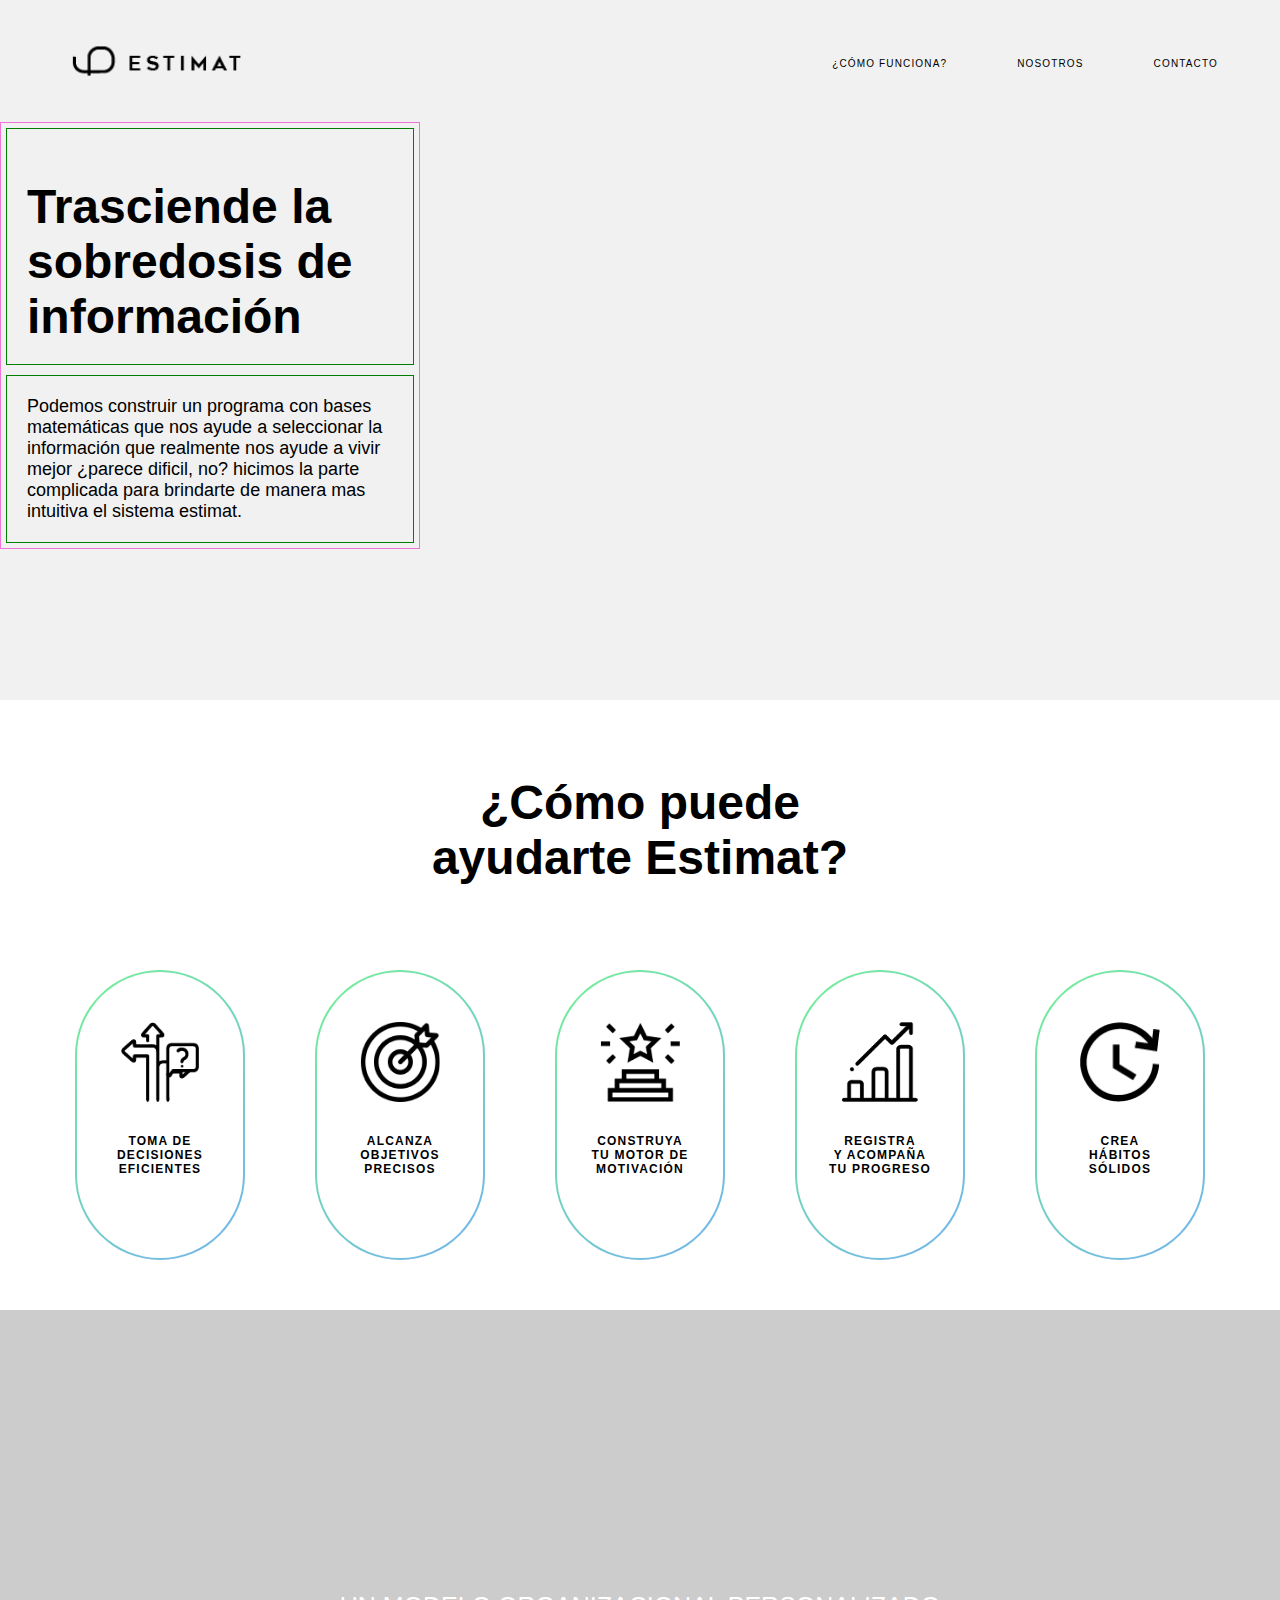
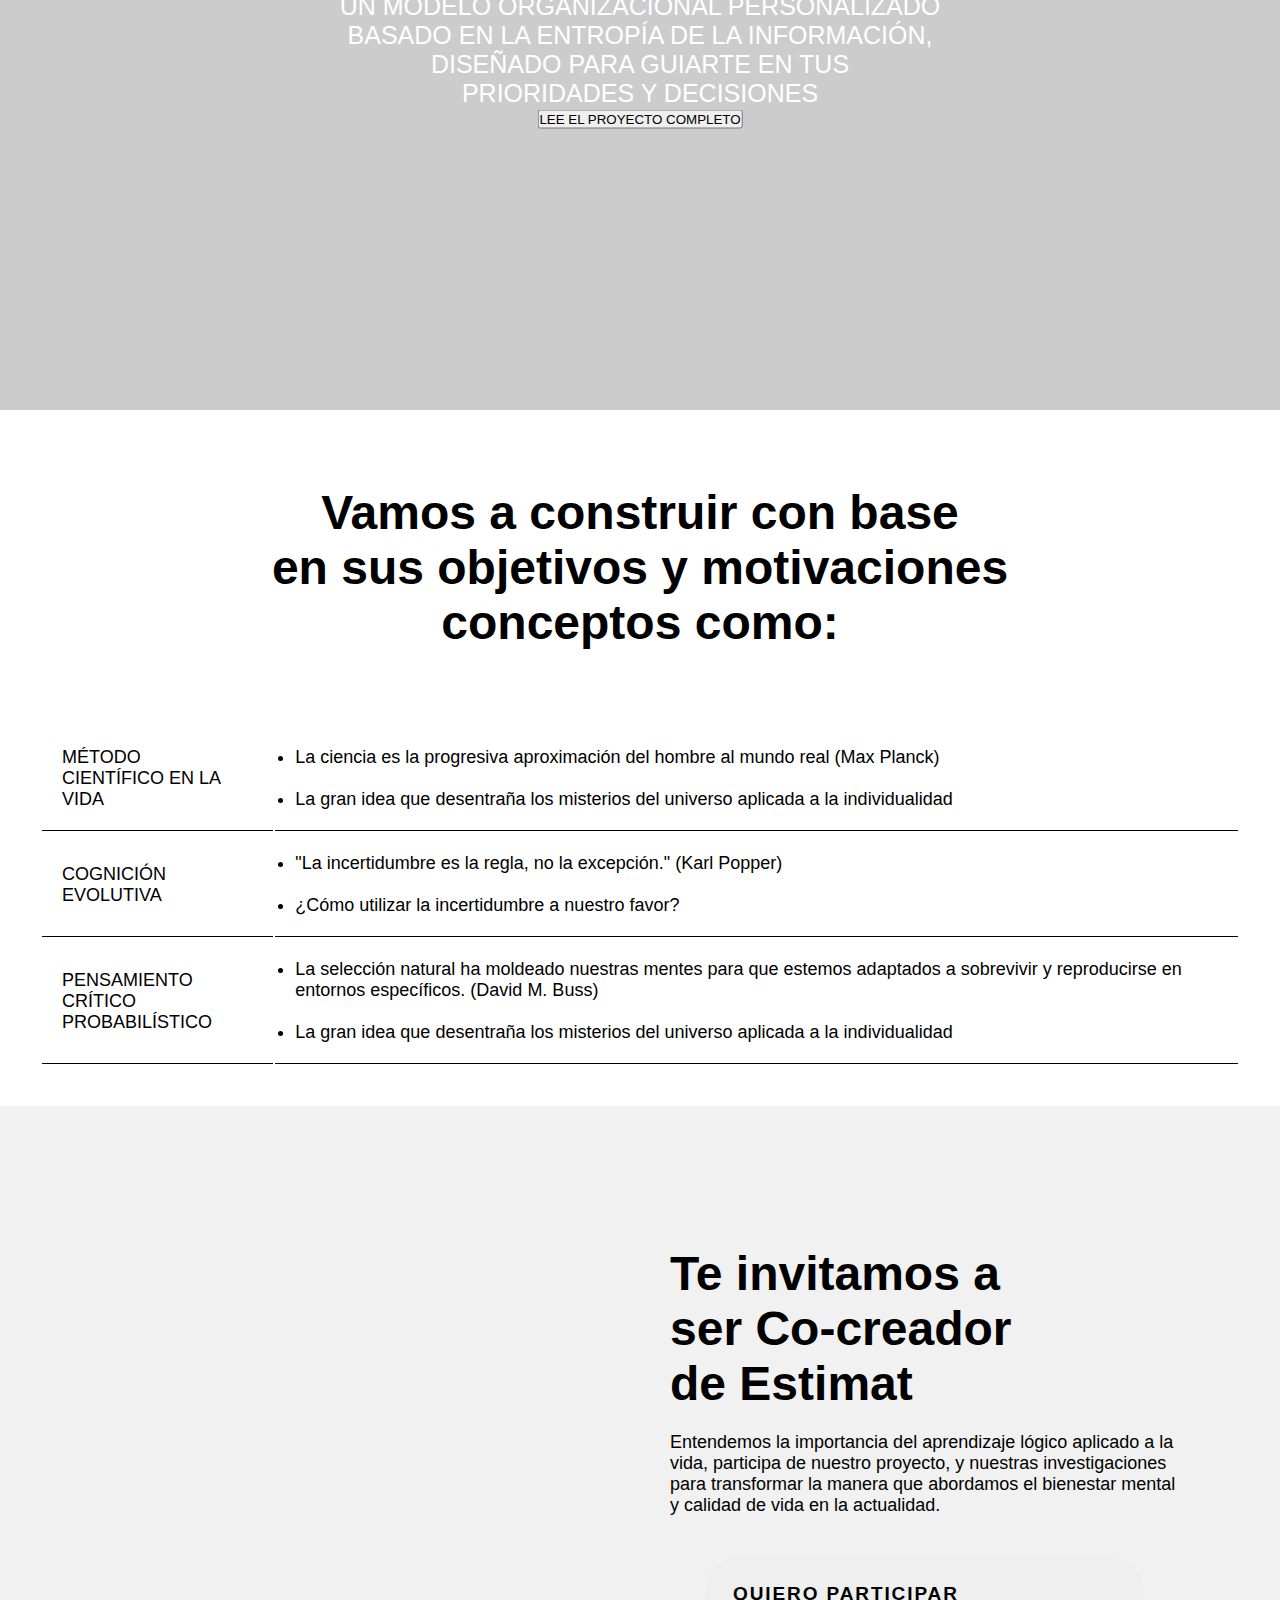
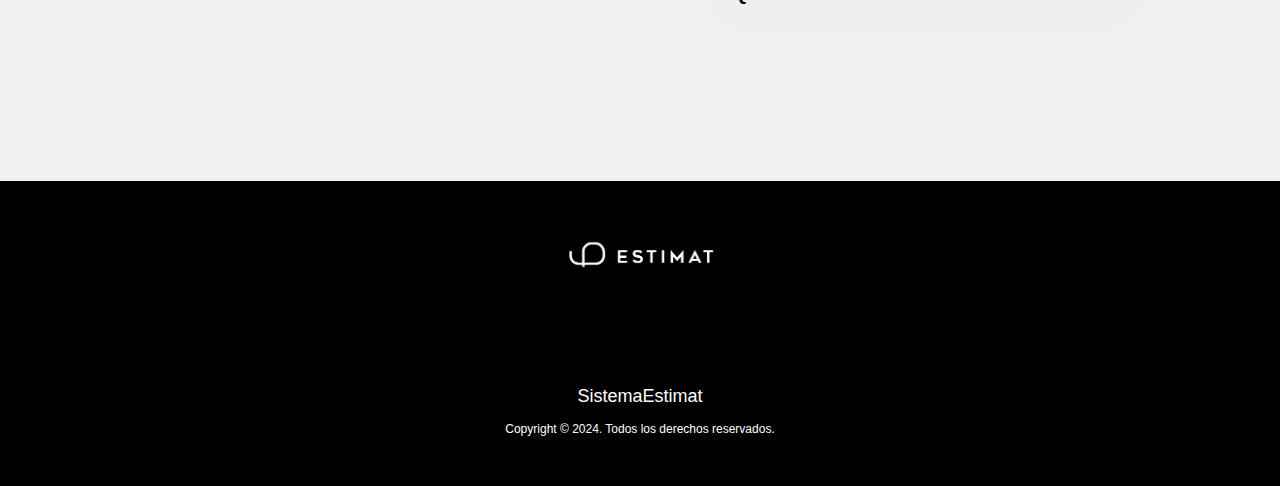
==== index.html @ b81c74a7 "ico4" ====
<!DOCTYPE html>
<html lang="en">
<head>
  <!--metadatos/información sobre tu página-->
    <meta charset="UTF-8">
    <meta name="viewport" content="width=device-width, initial-scale=1.0">
    <title>Proyecto final</title>
    <link rel="stylesheet" href="./css/style.css">
    <link rel="preconnect" href="https://fonts.googleapis.com">
    <link rel="preconnect" href="https://fonts.gstatic.com" crossorigin>
    <link rel="icon" href="img/estimatico.ico" type="image/x-icon">

    
    
</head>
<body>
    <header class="header-container">
      <nav class="navigation"><!--NAV-BAR-->
        <a href="index.html" id="logo">
          <img src="img/logo-ESTIMAT-03.png" alt="logo-estimat">
        </a>
        <!--BOTON HAMBURGUESA el valor checkbox permite activar y desactivar una opcion -->
        <input type="checkbox" id="menu-check"><!--input crea un campo de entrada/CHEQUEAR/-->
        <label class="nav-button" for="menu-check"><!--label crea una etiqueta para identificar un elemento de formulario, el BOTON HAMBURGUESA-->
          <span></span>
          <span></span>
          <span></span>
        </label>
        <!-- MENU -->
        <ul class="nav-links">
          <li><a href="#como-funciona">¿Cómo funciona?</a></li>
          <li><a href="#">Nosotros</a></li>
          <li><a href="contact.html">Contacto</a></li>
        </ul>
      
      </nav>
      
        <div class="container-flex">
          <div class="box1"><!-- COLUMNA -->
            <h1>Trasciende
              la sobredosis de información
            </h1><!-- TITULO H1 -->
            
          </div>
          <div class="box2">
            <p>Podemos construir un programa con bases
              matemáticas que nos ayude a seleccionar la
              información que realmente nos ayude a vivir mejor
              ¿parece dificil, no? hicimos la parte complicada
              para brindarte de manera mas intuitiva el sistema
              estimat.
            </p>
          </div>
        </div>
        
    
    </header>
    <main>
       <!-- CAJA PADRE -->
      <section>
        <div class="container-row">
          <div class="column">
            <h2>¿Cómo puede<br> ayudarte Estimat?</h2><!-- TITULO H1 -->
          </div>
        </div>
        <!--fila-->
        <div class="container-row">
  
          <!-- PRIMER CARD -->
          <div class="card">
            <img class="img-card" src="./img/Recurso-22.png" alt="recurso-1">
            <div>
              <h5>TOMA DE<br> DECISIONES<br>EFICIENTES</h5>
        
            </div>
          </div>
          <!-- SEGUNDA CARD -->
          <div class="card">
            <img class="img-card" src="./img/Recurso-20.png" alt="recurso-2">
            <div>
              <h5>ALCANZA<br>OBJETIVOS<br> PRECISOS</h5>
            </div>
          </div>
          <!-- TERCERA CARD -->
          <div class="card">
            <img class="img-card" src="./img/Recurso-19.png" alt="recurso-3">
            <div>
              <h5>CONSTRUYA<br>TU MOTOR DE<br> MOTIVACIÓN</h5>
        
            </div>
          </div>
          <!-- cuarta CARD -->
          <div class="card">
            <img class="img-card" src="./img/Recurso-18.png" alt="recurso-4">
            <div>
              <h5>REGISTRA<br> Y ACOMPAÑA<br>TU PROGRESO</h5>
            </div>
          </div>
          <!-- quinta CARD -->
          <div class="card">
            <img class="img-card" src="./img/Recurso-17.png" alt="recurso-5">
            <div>
              <h5>CREA<br>HÁBITOS<br>SÓLIDOS</h5>
              <p>
              </p>
            </div>
          </div>
        </div>
      </section>
      <!-- CAJA PADRE -->
      <section class="container-image" >
        <div class="container-text">
          <p style="font-size: 25px;">UN MODELO ORGANIZACIONAL PERSONALIZADO<BR>
             BASADO EN LA ENTROPÍA DE LA INFORMACIÓN,<br> DISEÑADO PARA GUIARTE EN TUS <br>
            PRIORIDADES Y DECISIONES</p>
          <button>LEE EL PROYECTO COMPLETO</button>
        </div>
      </section>
      <!-- CAJA PADRE -->
      <section id="como-funciona">
        <div class="container-row">
          <div class="column">
            <h2>Vamos a construir con base<br>
              en sus objetivos y motivaciones<br>
              conceptos como:
            </h2><!-- TITULO H1 -->
          </div>
        </div>
        <div class="container-row">
          <table><!--TABLA-->
            <tr><!-- <tr> DEFINE UNA FILA DE CELDAS-->
              <td>MÉTODO <br>CIENTÍFICO EN LA VIDA<!-- <td> DEFINE UNA CELDA-->
              </td>
              <td>
                <ul>
                  <li>
                    La ciencia es la progresiva aproximación del hombre al mundo real (Max Planck)
                  </li>
                  <br>
                  <li>
                    La gran idea que desentraña los misterios del universo aplicada a la individualidad
                  </li>
                </ul>
              </td>
            </tr>
            <tr>
              <td>COGNICIÓN<br>
                EVOLUTIVA
              </td>
        
              <td>
                <ul>
                  <li>
                    "La incertidumbre es la regla, no la excepción." (Karl Popper)
                  </li>
                  <br>
                  <li>
                    ¿Cómo utilizar la incertidumbre a nuestro favor?
                  </li>
                </ul>
              </td>
            </tr>
            <tr>
              <td>PENSAMIENTO <br>
                CRÍTICO <br>
                PROBABILÍSTICO
              </td>
              <td>
                <ul>
                  <li>
                    La selección natural ha moldeado nuestras mentes para que estemos adaptados a
                    sobrevivir y reproducirse en entornos específicos. (David M. Buss)
                  </li>
                  <br>
                  <li>
                    La gran idea que desentraña los misterios del universo aplicada a la individualidad
                  </li>
                </ul>
              </td>
            </tr>
          </table>
        </div>
      </section>
      <!--CAJA PADRE-->
      <section class="grid-container"><!-- TIENE DOS COLUMNAS -->
        <!--COLUMNA UNO-->
        <div >
          <img class="img-grid"  src="./img/equipo-de-trabajo_-estimat.png" alt="">
        </div>
        <!--COLUMNA DOS-->
        <div class="text-grid">
          <h1>Te invitamos a<br>
            ser Co-creador<br>
            de Estimat</h1>
          <br>
          <p>Entendemos la importancia del aprendizaje lógico
            aplicado a la vida, participa de nuestro proyecto,
            y nuestras investigaciones para transformar la
            manera que abordamos el bienestar mental y
            calidad de vida en la actualidad.
          </p>
          <button id="button"><span id="span">QUIERO PARTICIPAR</span></button>
        </div>
      </section>
    </main>
    
    <footer>
        <div>
          <ul>
            <li>
              <ul>
                <li>
                  <!--<svg></svg>-->
                  <img class="logo-footer" src="./img/logo-ESTIMAT-04.png" alt="logo-footer">
                </li>
              </ul>
            </li>
          </ul>
        </div>
        <br><br>
        <div class="social-list">
          <ul>
            <li>
              <a href=""><img src="" alt=""></a><!--enlace e src de icono de instagram-->
            </li>
            <li>
              <a href=""><img src="" alt=""></a><!--youtube-->
            </li>
            <li>
              <a href=""><img src="" alt=""></a><!--faceboook-->
            </li>
            <li>
              <a href="">SistemaEstimat</a>
            </li>
          </ul>
          
        </div>
        <!--<div class="footer-separator"></div>-->
        <p> Copyright &copy; 2024. Todos los derechos reservados.</p>
    </footer>
    <script src="./js/script.js"></script>
</body>
</html>
---- css/style.css ----
*{
    margin: 0;
    padding: 0;/*para generar espacio alrededor de los elementos*/
    box-sizing: border-box;/*permite incluir/ajustar el padding y el margin sin pasar la dimensión*/
}
body{
    height: 100%;/*altura**/
    background-color: #fff;
    color:black;
    font-size: 18px;
    font-family: 'Open Sans', sans-serif; /* Open Sans para el cuerpo */;
}
/*main*/

/******TIPOGRAFIA**********/

h1, h2{
    font-size: 50px; /* Tamaño de fuente para h1 en pantalla grande */
    font-weight: bold; /* Texto en negrita */
    margin-top: 30px;
}
/***TEXTO RECURSOS***/
h5{
    letter-spacing: 0.10em;
    font-weight: 700;
    font-size: 12px;
}
/***TEXTO BUTTON***/
#span {
    font-size: 19px;
    font-weight: 800;
    letter-spacing: 0.10em;/*espacio entre letras*/
    justify-content: center;
}
/*****IMAGEN DE FONDO******/
.container-image {
    background-image: url("/img/tyler-nix.jpg");
    background-color: #cccccc;
    height: 700px;
    background-position: center;
    background-repeat: no-repeat;
    background-size: cover;
    position: relative;
}
  
.container-text {
    text-align: center;
    position: absolute;
    top: 50%;
    left: 50%;
    transform: translate(-50%, -50%);
    color: white;
}

/****TABLA******/
table {
    margin:auto;
}

th {
    height: 70px;
    vertical-align: top;
    text-align: left;
    border-bottom: 1px solid black;
}
td {
 padding:20px;
 border-bottom: 1px solid black;
}

/****CONTAINER HEADER******/
.header-container{
    background-image: url("/img/chica---lateral---inicio.png");/*<---IMAGEN ****/
    background-color: #f1f1f1 ;
    background-position: right;
    background-repeat: no-repeat;
    background-size: 590px 700px;
    position: relative;
    height: 700px;
    
}
.container-nav{
    display: flex;
    padding: 10px;
    width: 100%;
}
/*****NAVEGADOR******/
.navigation{
    z-index: 10;
    width: 100%;
    top: 0;
    left: 0 ;
    padding: 2em;
    justify-content: space-between;
    display: flex;
    position: relative;
    align-items: center;
   
}
.nav-links{
    float:right; /*para posicionar un elemento al lado de otro elemento*/
    z-index: 2;
    display: flex;/**/
}
/**** oculta checkbox *****/
.nav-button, #menu-check {
    display: none;
}
.nav-links a{
    position: relative;
    text-align: center;
    padding: 14px 16px;
    text-decoration: none;
    margin: 0 10px;
    color: black;
    font-size: 10px;
    font-weight: 500;
    border-radius: 18px;
    text-transform: uppercase;
    letter-spacing: .115em;
}
.nav-links{
    list-style: none;
    display: flex;
    gap:1em;
}

/*flex-box
/**** CAJA PADRE ***/
.container-flex{
    border:1px solid #f075db;
    display:flex;
    width: 420px;/*ancho*/
    flex-direction: column;/**/
    justify-content: center;
    text-align: center;
    
}
.container-flex > div { /* > se aplica a TODOS los elementos DIV QUE ESTAN contenidos DENTRO de CONTAINER-FLEX*/
    height: 140px; /*altura*/
    margin: 5px; 
   }
.box1{
    border: 1px solid green;
    text-align: left;
    flex: 1;/**/
    padding: 20px;
}
.box2{
    border: 1px solid green;
    text-align: left;
    flex: 1;/**/
    padding: 20px;
}
/****************/
/*Flex-box*/
.column{
    flex-direction: column;
    text-align: center;
    margin: 5px;
}
.container-row{
    display: flex;
    flex-wrap: wrap;/*Los elementos flexibles se ajustan en varias líneas según sea necesario.*/
    margin: 10px;
    padding: 30px;
    justify-content: center;/*****controla la alineación de todos los elementos en el eje principal*****/
    align-items: center;/****controla la alineación de todos los elementos en el eje transversal****/
    overflow: hidden;
}
/****TARJETAS****/
.card{
    width: 170px;
    height: 290px;
    padding: 10px;
    margin: 10px auto;
    display: flex;
    flex-direction: column;/*Los elementos flexibles se colocan en una columna en el mismo sentido que
    el eje principal.*/
    align-items: center;
    text-align: center;
    border-radius: 700px;
    justify-content: center;
    background: linear-gradient(rgb(255, 255, 255), rgb(255, 255, 255)) padding-box padding-box, 
    linear-gradient(-225deg, rgb(117, 240, 148), rgb(117, 178, 240)) border-box border-box;
    border: 2px solid transparent;

}
.img-card{
    transform: translate(0%, -40%);
    height: 80px;
    width: auto;
}

/*****CONTENEDOR PADRE DE TABLA****/
/*.container-tabla {
    border: 2px solid greenyellow;
    width: auto;/*100%*//*
    margin: auto;
    padding: 10px;
    height: 700px;
    justify-content: center;

}*/
/**************/
/*Grid*//*PASAR A FLEX-BOX*/
/*****CONTENEDOR PADRE*******/        
.grid-container {
    display: grid;/*crea un contenedor de cuadricula*/
    grid-template-columns: auto auto; /*define DOS COLUMNAS, y el tamaño de columnas*/
    gap: 10px;
    background-color: #f1f1f1;
    padding: 10px;
    overflow: hidden;
}
/***IMAGEN DE GRID****/
.img-grid{
    border-radius: 30px;
    width: 570px;
   /*float: left;*/
    margin-left: 30px;
    display: grid;

}
.text-grid{
    margin: 0px  90px 0px 50px; /*tercer valor abajo*/
    display:grid;
   
}

.grid-container > div {/* > se aplica a TODOS los elementos DIV QUE ESTAN contenidos DENTRO de GRID-CONTAINER*/
    justify-content: center;
    padding: 100px 0px;
   /*border: 1px solid ;/*BORDE DE GRID*/
    
}
/********************************/

.nav-links a:hover {
    background-color: black;
    color: white;
}

/*.icons{
 height: 18px;
 width: auto ;
 padding-right: 5px;
 
}*/
@keyframes animaboton {
    0%   {top: 0px; background: violet; width: 100px;}
    100% {top: 200px; background: lightblue; width: 300px;}
}
#button{
    border-radius: 40px;
    padding: 0 25px;
    margin: 40px 35px;
    align-items: center;
    display:inline-flex;
    height: 75px;
    border: 3px solid transparent;
    animation: animaboton 5s infinite;
}
/*****TAMAÑO LOGO******/
#logo img{
    height: 50px;
    width: auto;
    display: block;
    margin-left: 15px;


}
/*contacto*/
.container{
    max-width: 1200px;
    margin: 0 auto;
    position: relative;
    z-index: 5;
    padding: 0 10px;
}
#contacts{
    z-index: 2;
}
#contacts .content{
    padding: 90px 0;
    z-index: 2;
}

#contact_form{ /**FIELSET**/
    max-width: 500px;
    font-size: 11px;
    color: #666666;
    margin: 0 auto;
}
#contact_form label{
    display: block;
    text-align: center;/*se aplica a elementos de bloque y celdas de tabla*/
    margin-top: 50px;
    margin-bottom: 20px;
    font-size: 1em;
    text-transform: uppercase;
    color: #666;
}
/****margin top*****/
.m-top{
    float: left;
    margin-top: 15px;
    text-align: center;
    width: 100%;

}

#contact_form input{
    border:1px solid #666;
    outline: none;
    padding: 0 20px;
    float: left;
    width: 100%;
    height: 35px;
    color: #666;
    -webkit-font-smoothing: antialiase;
    font-size: 1em;
    
}
input::placeholder {
    color: #666;
    font-size: 12px;
    font-family: Arial, Helvetica, sans-serif;
}

#contact_form textarea{
    background: none repeat scroll 0 0 rgba(2522, 255, 255, 0.2);
    border: 1px solid #666;
    color: #666;
    height:200px;
    width: 100%;/*ocupa el 100% del contenedor FIELSET*/
    resize: none;
    outline: none;
    margin-top:8px;
    padding: 10px;
    font-size: 12px;
    font-family: Arial, Helvetica, sans-serif;
    
}
.grid-half{
    
    position: relative;
    margin-bottom: 40px;
    
}


fieldset {
    display: block;
    margin-inline-start: 2px;
    margin-inline-end: 2px;
    padding-block-start: 0,35em;
    padding-inline-start: 0,75em;
    padding-inline-end: 0.75;
    padding-block-end: 0.625em;
    min-inline-size: min-content;
    border-width: 2px;
    border-style: groove;
    border-color: rgb (192, 192, 192);
    border-image: initial;

}
#contact_form label{
	margin-top: 70px;
}
#contact_form label .m-top{
    margin-top: 22px;
}
.content{
    width: 100%;
    float: left;
    position: relative;
    z-index: 4;
}

fieldset,label {
    border: none;
    outline: 0;
    font-weight: inherit;
    font-style: inherit;
    font-size: 100%;
    font-family: inherit;
    vertical-align: baseline;
    text-decoration: none;
    margin: 0;
    padding: 0;
}
/*BOTON ENVIAR*/
.submit_btn {
    border: none;
    padding: 5px 15px 5px 15px;
    width: 100%; /*ocupa el 100% del contenedor FIELSET*/
    height: 70px;
    margin: 0 auto;
    cursor: pointer;
    letter-spacing: 3px;
    position: relative;
    
}
#submit_btn:hover{
    background-color:#000;
    color: white;
}
/*formularios*/
@media only screen and (max-width:740px){
    #contact_form label{
        margin-top: 70px;
    }
}

/*****FOOTER****/
footer{
    position: relative;
    bottom: 0;
    z-index: -1;
    display: flex;
    flex-direction: column;
    align-items: center;
    justify-content: center;
    background-color: #000;
    min-height: 200px;
    text-align: center;
    width: 100%;
    padding: 50px 0;
}

.logo-footer{
    height: 50px;
    width: auto;
    display: block;
    align-items: center;
    text-align: center;
}
.footer-separator{
    width: 150px;
    height:1px;
    margin:10px auto;
    background: #fff ;
}
footer a{
    color: #ffffff;
    text-decoration: none;
  }
footer p{
    padding-top: 15px;
    color: #ffffff;
    font-size: 12px;
} 

/* QUERIES DE TEXTO */
/* Media query para pantallas grandes */
@media screen and (min-width: 1200px) {
  h1, h2 {
    font-size: 48px; /* Tamaño de fuente para h1 en pantallas grandes */
  }
  
  body {
    font-size: 18px; /* Tamaño de fuente para h2-h6 en pantallas grandes */
  }
}

/* Media query para tabletas */
@media screen and (min-width: 900px) and (max-width: 1199px) {
  h1, h2 {
    font-size: 44px; /* Tamaño de fuente para h1 en tabletas */
  }
  
  body {
    font-size: 16px; /* Tamaño de fuente para h2-h6 en tabletas */
  }
}

/* Media query para pantallas más pequeñas (celulares) */
@media screen and (max-width: 767px) {
  h1, h2 {
    font-size: 40px; /* Tamaño de fuente para h1 en pantallas pequeñas */
  }
  
  body {
    font-size: 14px; /* Tamaño de fuente para h2-h6 en pantallas pequeñas */
  }
}

/*****MENU RESPONSIVO******/

/*para poner los hipervinculos en bloque*//*la palabra only evita que los navegadores antiguos que no admitan media queries, apliquen los estilos dados*/
@media only screen and (max-width: 768px) {/*SI el dispositivo es menor a 600px*/
    /*.nav-button{
        display: none;
    }*/
    .nav-links{
        display: none;
    }
    /*span hamburger*/
    .nav-button{
        width:46px;
        height: 36px;
        top:18px;
        right:30px;
        padding:4px;
        display:block;
        z-index:3;/*hace que los elementos sibling no hagan overlap*/
        cursor:pointer;

    }
    /*dibujamos una linea recta por cada span creando un menu hamburguesa*/
    .nav-button span{
        width:100%;
        height:4px;
        float:left;
        margin-bottom:6px;
        background:#666;
        display: block;
        transition: all 0.25s ease;
        transform-origin: 0px 100%;
     
    }
    /*****BARRA DE NAVEGACIÓN*****/
    .nav-links{
        position: absolute;
        display:block;/*fles*/
        background-color: rgba(20, 20, 20, 0.95);
        width: 100%; /*ENTONCES que cada hipervinculo mida un 100%*//*ES EL MISMO RESULTADO QUE PONERLO EN BLOQUE*/
        height: 700px;;     
        top: 0;
        left: 0;
        align-items: center;
        padding-top: 200px;
        gap: 70px;
        flex-direction: column;
        
    }
    .nav-links a{
        padding: 2px;
        display: block;
        text-transform: none;
        color: #fff;
        font-size: 20px;
    }
    .nav-links li{
        justify-content: center;

    }
    .nav-links a:hover {
        color: white;
        border:1px solid white;
        border-radius: 0;
       
    }
    
    #menu-check:not(:checked) ~ .nav-links{
        display: none;
    }
    
  }
@media (max-width: 900px) {
  .container-flex {
    flex-direction: column;
    align-items: center;
    text-align: center;
  }

  .box1, .box2 {
    width: 100%;
  }

  .box1 {
    order: 1;
    margin-bottom: 20px; /* Espacio entre la imagen y el texto */
  }

  .box2 {
    order: 2;
  }
}
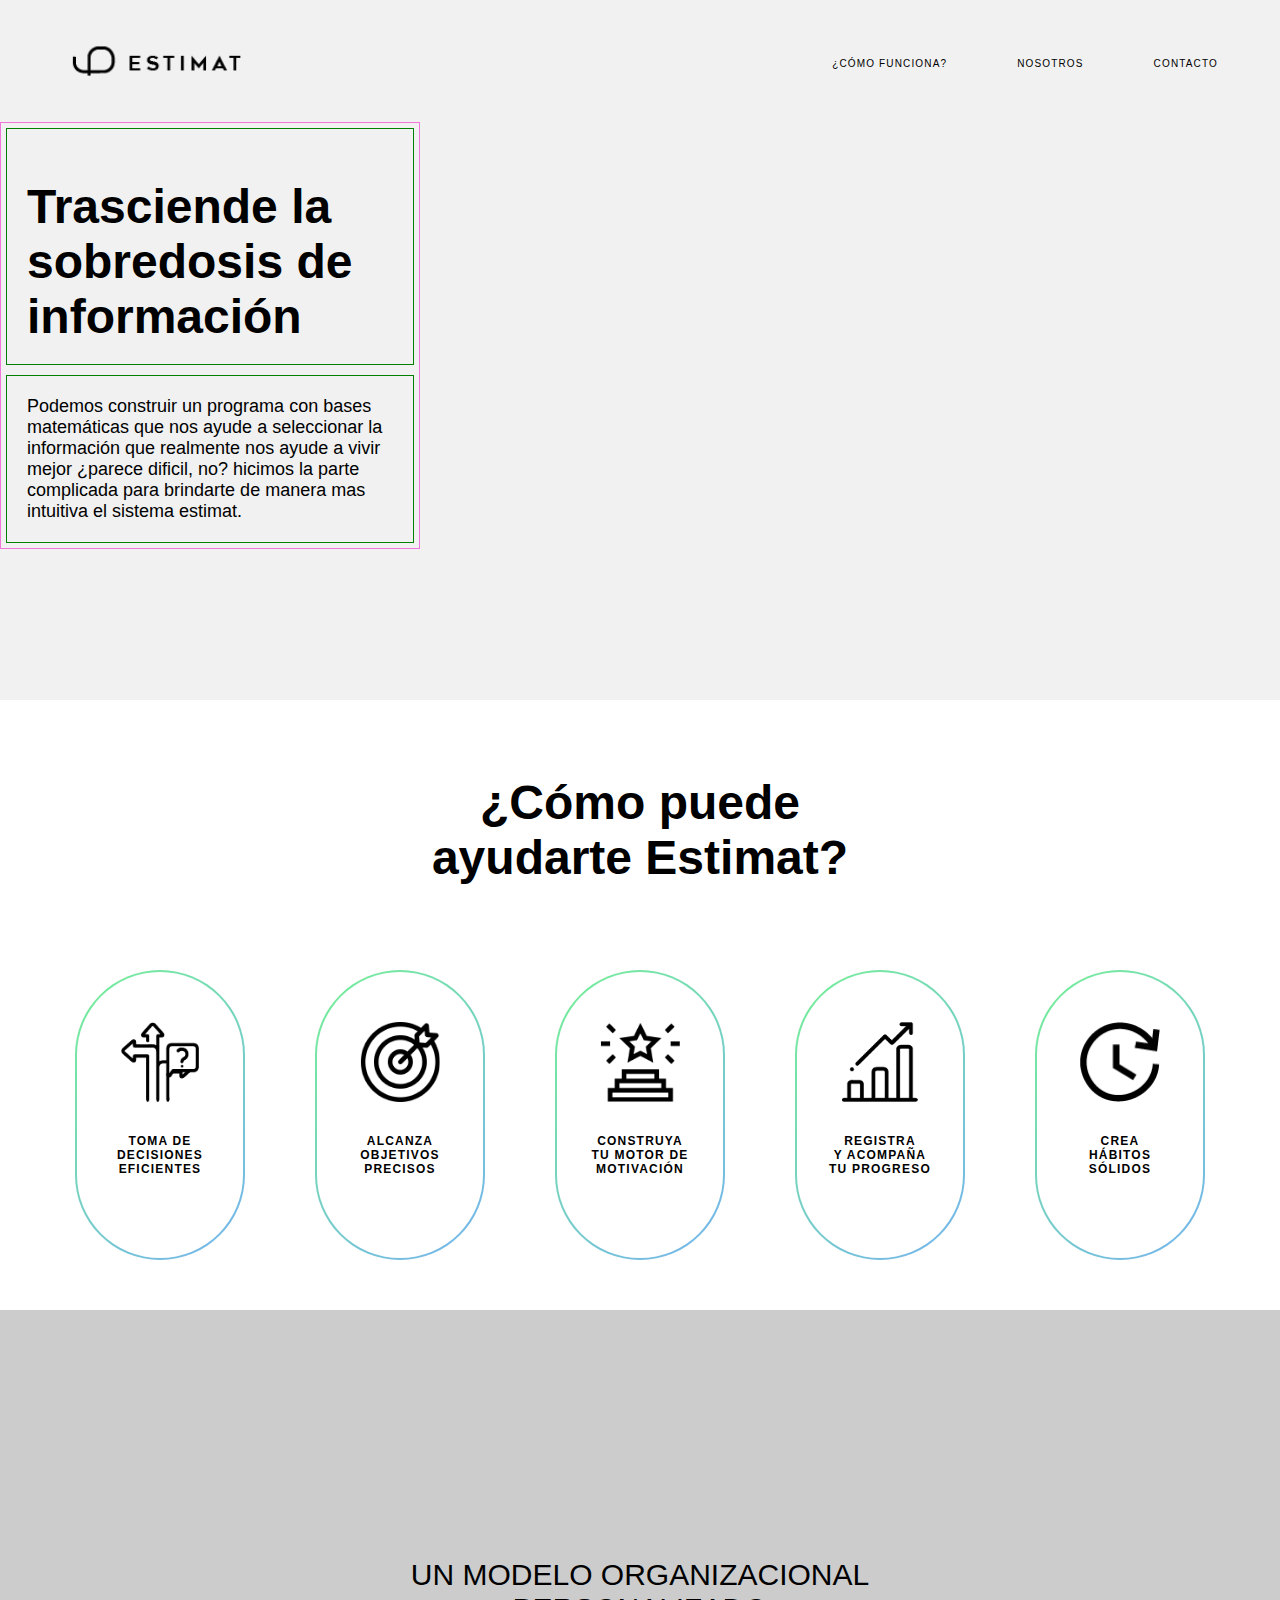
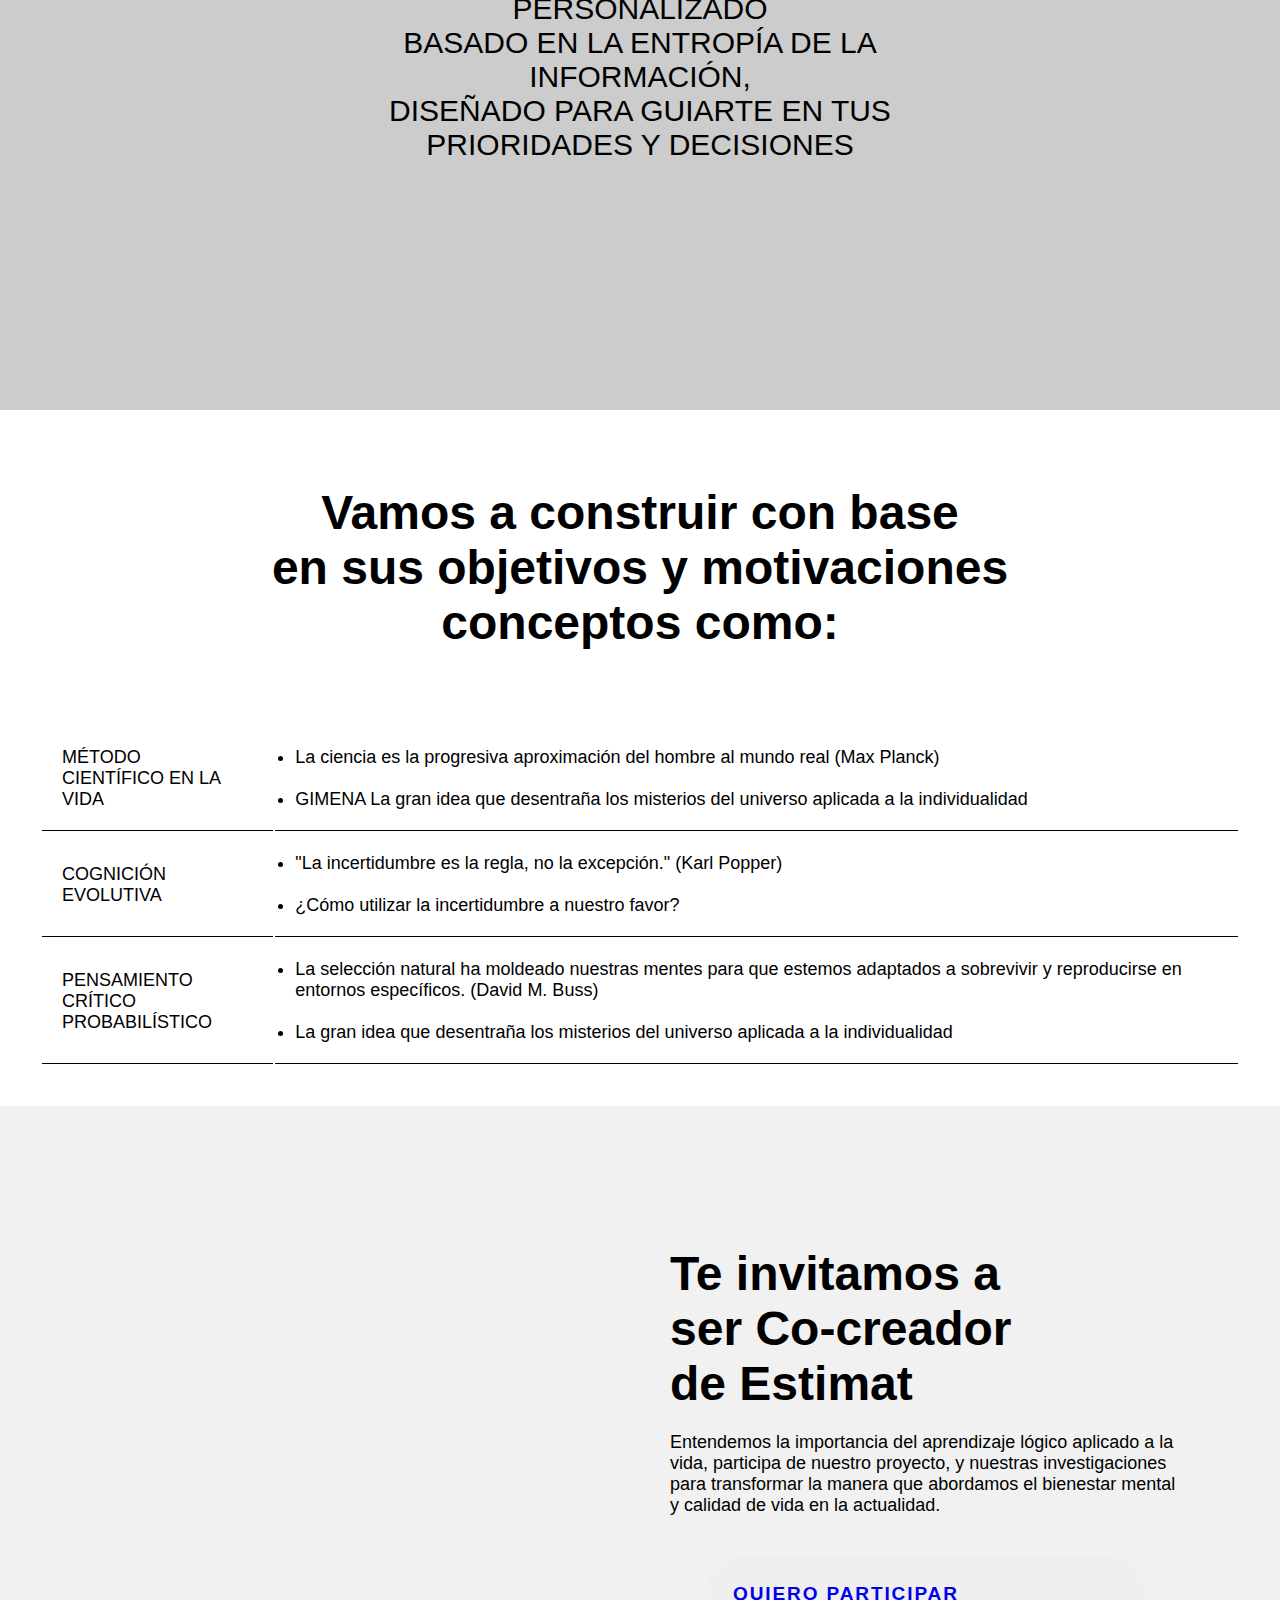
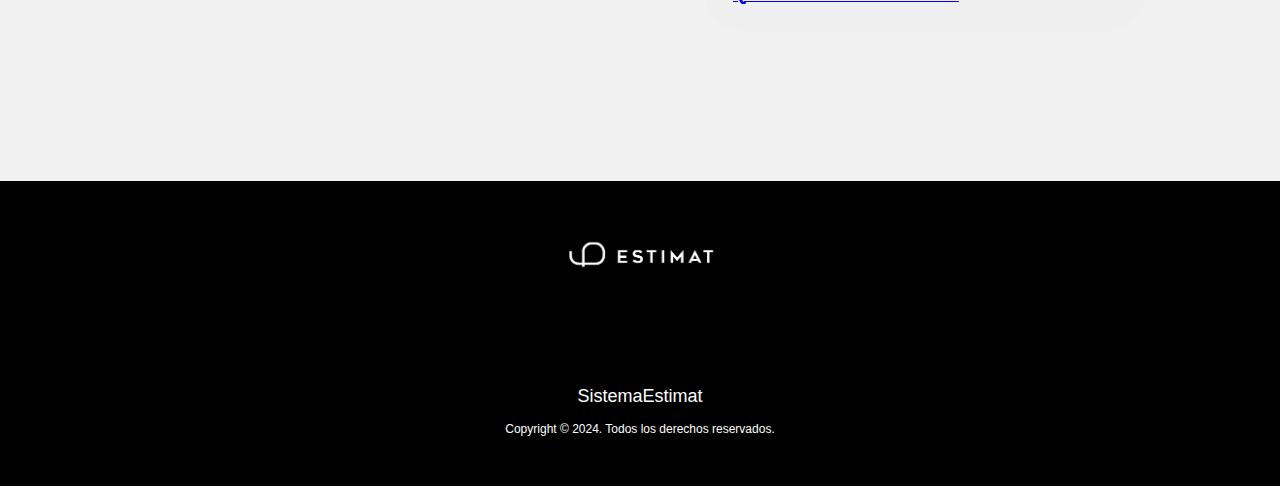
==== commit f7d535ae: "GIME TEST" ====
--- a/index.html
+++ b/index.html
@@ -4,7 +4,7 @@
   <!--metadatos/información sobre tu página-->
     <meta charset="UTF-8">
     <meta name="viewport" content="width=device-width, initial-scale=1.0">
-    <title>Proyecto final</title>
+    <title>Estimat</title>
     <link rel="stylesheet" href="./css/style.css">
     <link rel="preconnect" href="https://fonts.googleapis.com">
     <link rel="preconnect" href="https://fonts.gstatic.com" crossorigin>
@@ -110,10 +110,10 @@
       <!-- CAJA PADRE -->
       <section class="container-image" >
         <div class="container-text">
-          <p style="font-size: 25px;">UN MODELO ORGANIZACIONAL PERSONALIZADO<BR>
+          <p style="font-size: 30px; color: black;">UN MODELO ORGANIZACIONAL PERSONALIZADO<BR>
              BASADO EN LA ENTROPÍA DE LA INFORMACIÓN,<br> DISEÑADO PARA GUIARTE EN TUS <br>
             PRIORIDADES Y DECISIONES</p>
-          <button>LEE EL PROYECTO COMPLETO</button>
+
         </div>
       </section>
       <!-- CAJA PADRE -->
@@ -138,7 +138,7 @@
                   </li>
                   <br>
                   <li>
-                    La gran idea que desentraña los misterios del universo aplicada a la individualidad
+                    GIMENA La gran idea que desentraña los misterios del universo aplicada a la individualidad
                   </li>
                 </ul>
               </td>
@@ -199,7 +199,7 @@
             manera que abordamos el bienestar mental y
             calidad de vida en la actualidad.
           </p>
-          <button id="button"><span id="span">QUIERO PARTICIPAR</span></button>
+           <button id="button"><a href="contact.html"><span id="span">QUIERO PARTICIPAR</span></a></button>
         </div>
       </section>
     </main>
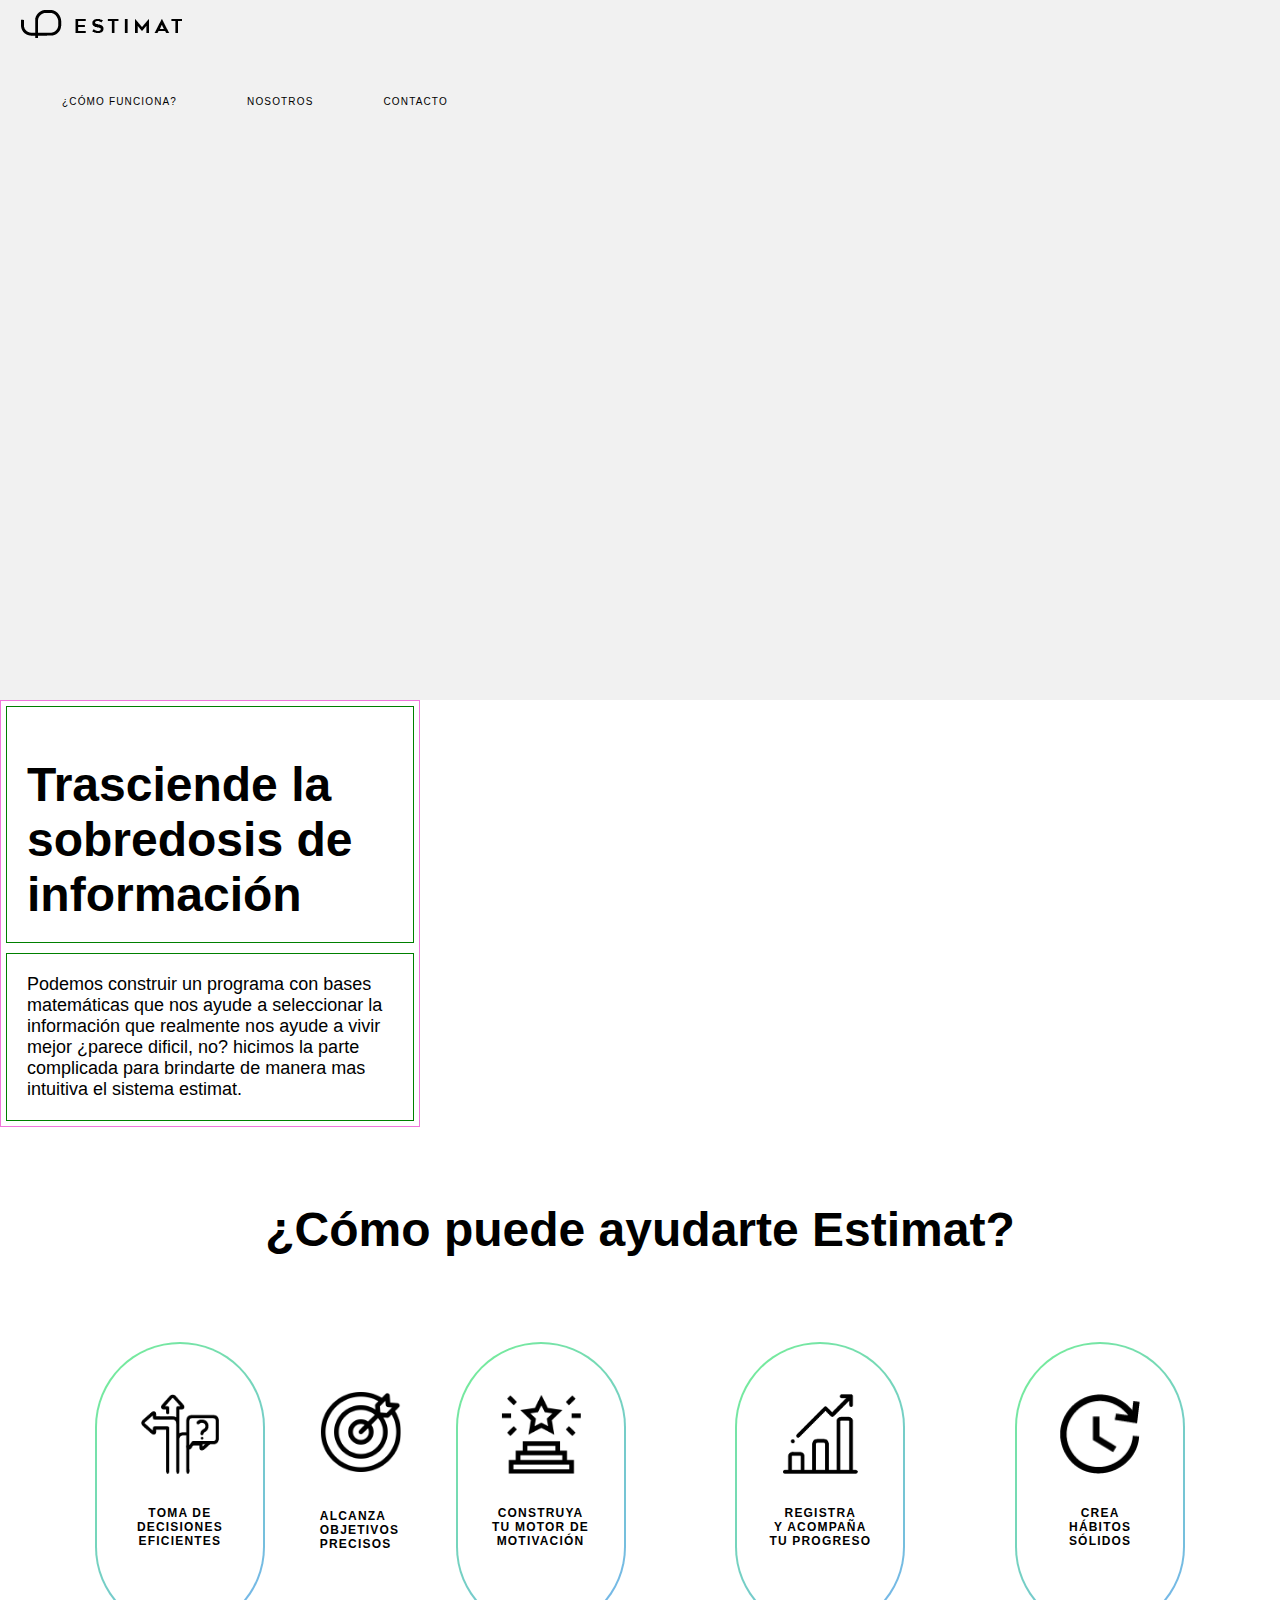
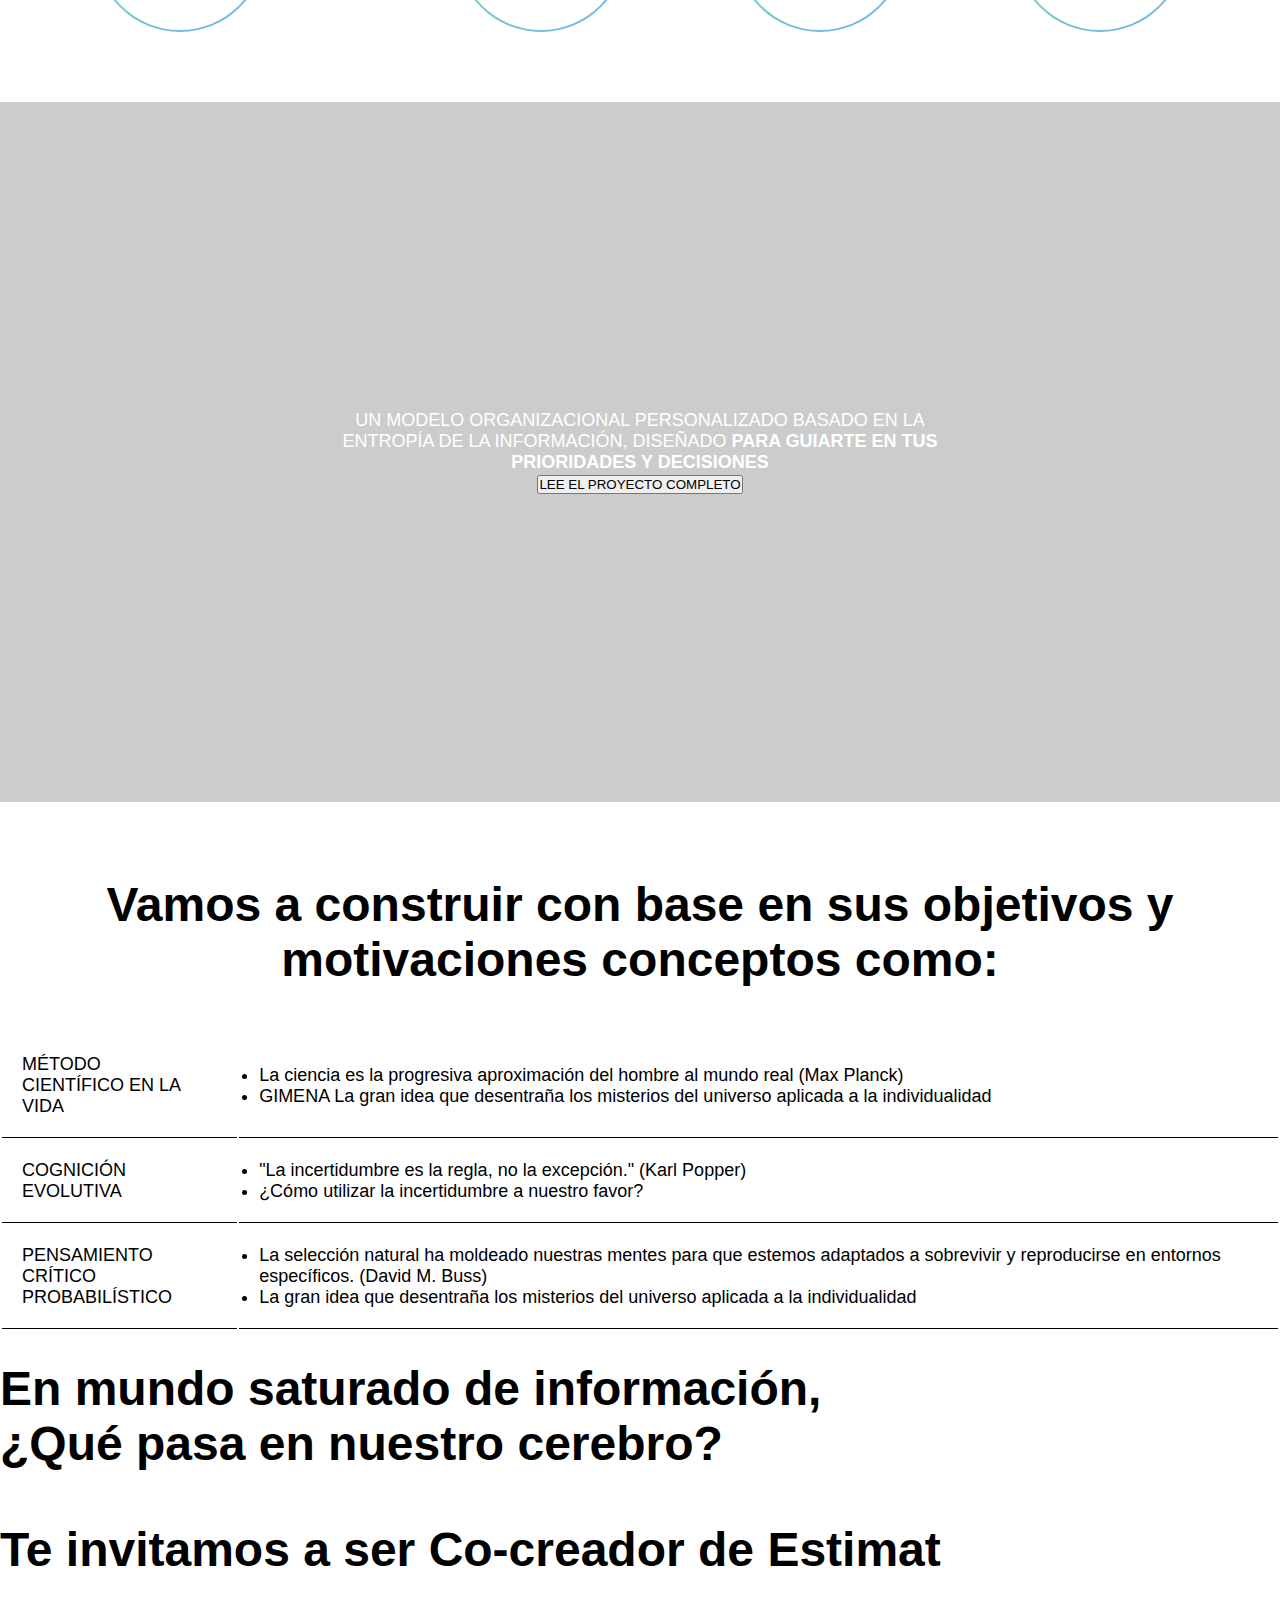
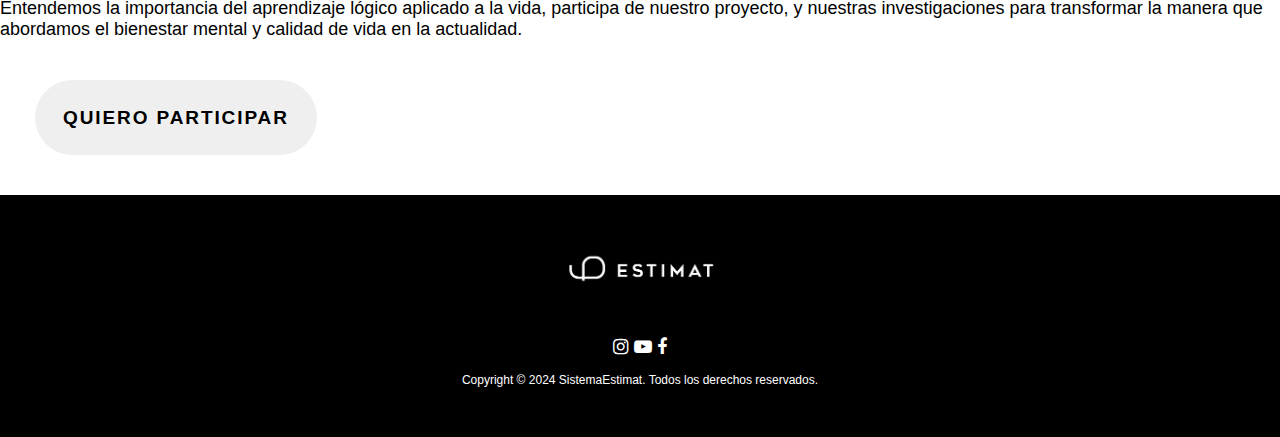
==== commit 1e9bf992: "Merge branch 'cerebritogabriel:main' into main" ====
--- a/index.html
+++ b/index.html
@@ -1,24 +1,26 @@
 <!DOCTYPE html>
-<html lang="en">
+<html lang="es">
 <head>
   <!--metadatos/información sobre tu página-->
     <meta charset="UTF-8">
     <meta name="viewport" content="width=device-width, initial-scale=1.0">
     <title>Estimat</title>
+    <link rel="stylesheet" href="https://cdnjs.cloudflare.com/ajax/libs/font-awesome/4.7.0/css/font-awesome.min.css">
     <link rel="stylesheet" href="./css/style.css">
     <link rel="preconnect" href="https://fonts.googleapis.com">
     <link rel="preconnect" href="https://fonts.gstatic.com" crossorigin>
     <link rel="icon" href="img/estimatico.ico" type="image/x-icon">
-
     
     
 </head>
 <body>
     <header class="header-container">
-      <nav class="navigation"><!--NAV-BAR-->
-        <a href="index.html" id="logo">
-          <img src="img/logo-ESTIMAT-03.png" alt="logo-estimat">
-        </a>
+      <!-- LOGO -->
+      <a href="index.html" class ="logo">
+        <img src="img/logo-ESTIMAT-03.png" alt="logo-estimat">
+      </a>
+      <nav class="navigation"><!--NAV-->
+        
         <!--BOTON HAMBURGUESA el valor checkbox permite activar y desactivar una opcion -->
         <input type="checkbox" id="menu-check"><!--input crea un campo de entrada/CHEQUEAR/-->
         <label class="nav-button" for="menu-check"><!--label crea una etiqueta para identificar un elemento de formulario, el BOTON HAMBURGUESA-->
@@ -29,18 +31,22 @@
         <!-- MENU -->
         <ul class="nav-links">
           <li><a href="#como-funciona">¿Cómo funciona?</a></li>
-          <li><a href="#">Nosotros</a></li>
+          <li><a href="#acercade">Nosotros</a></li>
           <li><a href="contact.html">Contacto</a></li>
         </ul>
       
       </nav>
-      
-        <div class="container-flex">
-          <div class="box1"><!-- COLUMNA -->
+    </header>
+    <!-- MAIN PÁGINA PRINCIPAL-->
+    
+      <main class="image1">
+        <!-- CAJA PADRE -->
+        <div class="container-flex"><!-- COLUMNA -->
+          <div class="box1">
             <h1>Trasciende
               la sobredosis de información
             </h1><!-- TITULO H1 -->
-            
+    
           </div>
           <div class="box2">
             <p>Podemos construir un programa con bases
@@ -52,30 +58,28 @@
             </p>
           </div>
         </div>
-        
-    
-    </header>
-    <main>
-       <!-- CAJA PADRE -->
+      </main>
+    
+      <!-- SECCIÓN UNO/CAJA PADRE -->
       <section>
         <div class="container-row">
           <div class="column">
-            <h2>¿Cómo puede<br> ayudarte Estimat?</h2><!-- TITULO H1 -->
+            <h2>¿Cómo puede ayudarte Estimat?</h2><!-- TITULO H1 -->
           </div>
         </div>
         <!--fila-->
         <div class="container-row">
-  
+    
           <!-- PRIMER CARD -->
           <div class="card">
             <img class="img-card" src="./img/Recurso-22.png" alt="recurso-1">
             <div>
               <h5>TOMA DE<br> DECISIONES<br>EFICIENTES</h5>
-        
+    
             </div>
           </div>
           <!-- SEGUNDA CARD -->
-          <div class="card">
+          <div class="card-gradient">
             <img class="img-card" src="./img/Recurso-20.png" alt="recurso-2">
             <div>
               <h5>ALCANZA<br>OBJETIVOS<br> PRECISOS</h5>
@@ -86,7 +90,7 @@
             <img class="img-card" src="./img/Recurso-19.png" alt="recurso-3">
             <div>
               <h5>CONSTRUYA<br>TU MOTOR DE<br> MOTIVACIÓN</h5>
-        
+    
             </div>
           </div>
           <!-- cuarta CARD -->
@@ -107,26 +111,28 @@
           </div>
         </div>
       </section>
-      <!-- CAJA PADRE -->
-      <section class="container-image" >
+      <!-- SECCIÓN DOS/CAJA PADRE -->
+      <section class="container-image">
+        <h1 id="acercade"></h1>
         <div class="container-text">
-          <p style="font-size: 30px; color: black;">UN MODELO ORGANIZACIONAL PERSONALIZADO<BR>
-             BASADO EN LA ENTROPÍA DE LA INFORMACIÓN,<br> DISEÑADO PARA GUIARTE EN TUS <br>
-            PRIORIDADES Y DECISIONES</p>
-
-        </div>
-      </section>
-      <!-- CAJA PADRE -->
+          
+          <p style=" font-weight: 500;">UN MODELO ORGANIZACIONAL PERSONALIZADO
+            BASADO EN LA ENTROPÍA DE LA INFORMACIÓN, DISEÑADO <span style="font-weight: 800;">PARA GUIARTE EN TUS
+              PRIORIDADES Y DECISIONES</span></p>
+          <button id="blanco">LEE EL PROYECTO COMPLETO</button>
+        </div>
+      </section>
+      <!-- SECCIÓN TRES/ CAJA PADRE -->
       <section id="como-funciona">
         <div class="container-row">
           <div class="column">
-            <h2>Vamos a construir con base<br>
-              en sus objetivos y motivaciones<br>
+            <h2>Vamos a construir con base
+              en sus objetivos y motivaciones
               conceptos como:
-            </h2><!-- TITULO H1 -->
-          </div>
-        </div>
-        <div class="container-row">
+            </h2>
+          </div>
+        </div>
+        <div>
           <table><!--TABLA-->
             <tr><!-- <tr> DEFINE UNA FILA DE CELDAS-->
               <td>MÉTODO <br>CIENTÍFICO EN LA VIDA<!-- <td> DEFINE UNA CELDA-->
@@ -136,24 +142,24 @@
                   <li>
                     La ciencia es la progresiva aproximación del hombre al mundo real (Max Planck)
                   </li>
-                  <br>
                   <li>
                     GIMENA La gran idea que desentraña los misterios del universo aplicada a la individualidad
                   </li>
                 </ul>
               </td>
+              
             </tr>
+            
             <tr>
               <td>COGNICIÓN<br>
                 EVOLUTIVA
               </td>
-        
+    
               <td>
                 <ul>
                   <li>
                     "La incertidumbre es la regla, no la excepción." (Karl Popper)
                   </li>
-                  <br>
                   <li>
                     ¿Cómo utilizar la incertidumbre a nuestro favor?
                   </li>
@@ -171,7 +177,6 @@
                     La selección natural ha moldeado nuestras mentes para que estemos adaptados a
                     sobrevivir y reproducirse en entornos específicos. (David M. Buss)
                   </li>
-                  <br>
                   <li>
                     La gran idea que desentraña los misterios del universo aplicada a la individualidad
                   </li>
@@ -181,28 +186,37 @@
           </table>
         </div>
       </section>
+      <section id="video">
+        <h2>En mundo saturado de información,<br>
+          <span style="font-weight: 800;">¿Qué pasa en nuestro cerebro?</span></h2>
+         <!--<div>
+            <iframe width="560" height="315" src="https://www.youtube.com/embed/1U0j65L7TwM?si=WAB3kTpYHdZYQnsI" title="YouTube video player" frameborder="0" allow="accelerometer; autoplay; clipboard-write; encrypted-media; gyroscope; picture-in-picture;
+             web-share" referrerpolicy="strict-origin-when-cross-origin" allowfullscreen></iframe>
+          </div>-->
+
+      </section>
       <!--CAJA PADRE-->
-      <section class="grid-container"><!-- TIENE DOS COLUMNAS -->
+      <section class="contenedor"><!-- TIENE DOS COLUMNAS -->
         <!--COLUMNA UNO-->
-        <div >
-          <img class="img-grid"  src="./img/equipo-de-trabajo_-estimat.png" alt="">
+        <div class="div-1">
+          <img class="img-flex" src="./img/equipo-de-trabajo_-estimat.png" alt="">
         </div>
         <!--COLUMNA DOS-->
-        <div class="text-grid">
-          <h1>Te invitamos a<br>
-            ser Co-creador<br>
+        <div class="div-2">
+          <h1>Te invitamos a
+            ser <span style="font-weight:800">Co-creador</span>
             de Estimat</h1>
           <br>
-          <p>Entendemos la importancia del aprendizaje lógico
+          <p >Entendemos la importancia del aprendizaje lógico
             aplicado a la vida, participa de nuestro proyecto,
             y nuestras investigaciones para transformar la
             manera que abordamos el bienestar mental y
             calidad de vida en la actualidad.
           </p>
-           <button id="button"><a href="contact.html"><span id="span">QUIERO PARTICIPAR</span></a></button>
-        </div>
-      </section>
-    </main>
+          <button id="button"><span id="span">QUIERO PARTICIPAR</span></button>
+        </div>
+      </section>
+    
     
     <footer>
         <div>
@@ -219,25 +233,23 @@
         </div>
         <br><br>
         <div class="social-list">
-          <ul>
-            <li>
-              <a href=""><img src="" alt=""></a><!--enlace e src de icono de instagram-->
-            </li>
-            <li>
-              <a href=""><img src="" alt=""></a><!--youtube-->
-            </li>
-            <li>
-              <a href=""><img src="" alt=""></a><!--faceboook-->
-            </li>
-            <li>
-              <a href="">SistemaEstimat</a>
-            </li>
-          </ul>
+          <a href="https://www.instagram.com/sistemaestimat/" class="fa fa-instagram"></a><!--enlace e src de icono de instagram-->
+          <a href="" class="fa fa-youtube-play"></a><!--youtube-->
+          <a href="" class="fa fa-facebook"></a><!--faceboook-->
+            
           
         </div>
         <!--<div class="footer-separator"></div>-->
-        <p> Copyright &copy; 2024. Todos los derechos reservados.</p>
+        <p> Copyright &copy; 2024 SistemaEstimat. Todos los derechos reservados.</p>
     </footer>
+    
+
+      
+      
+    
+    
+    
     <script src="./js/script.js"></script>
+    
 </body>
-</html>
+</html>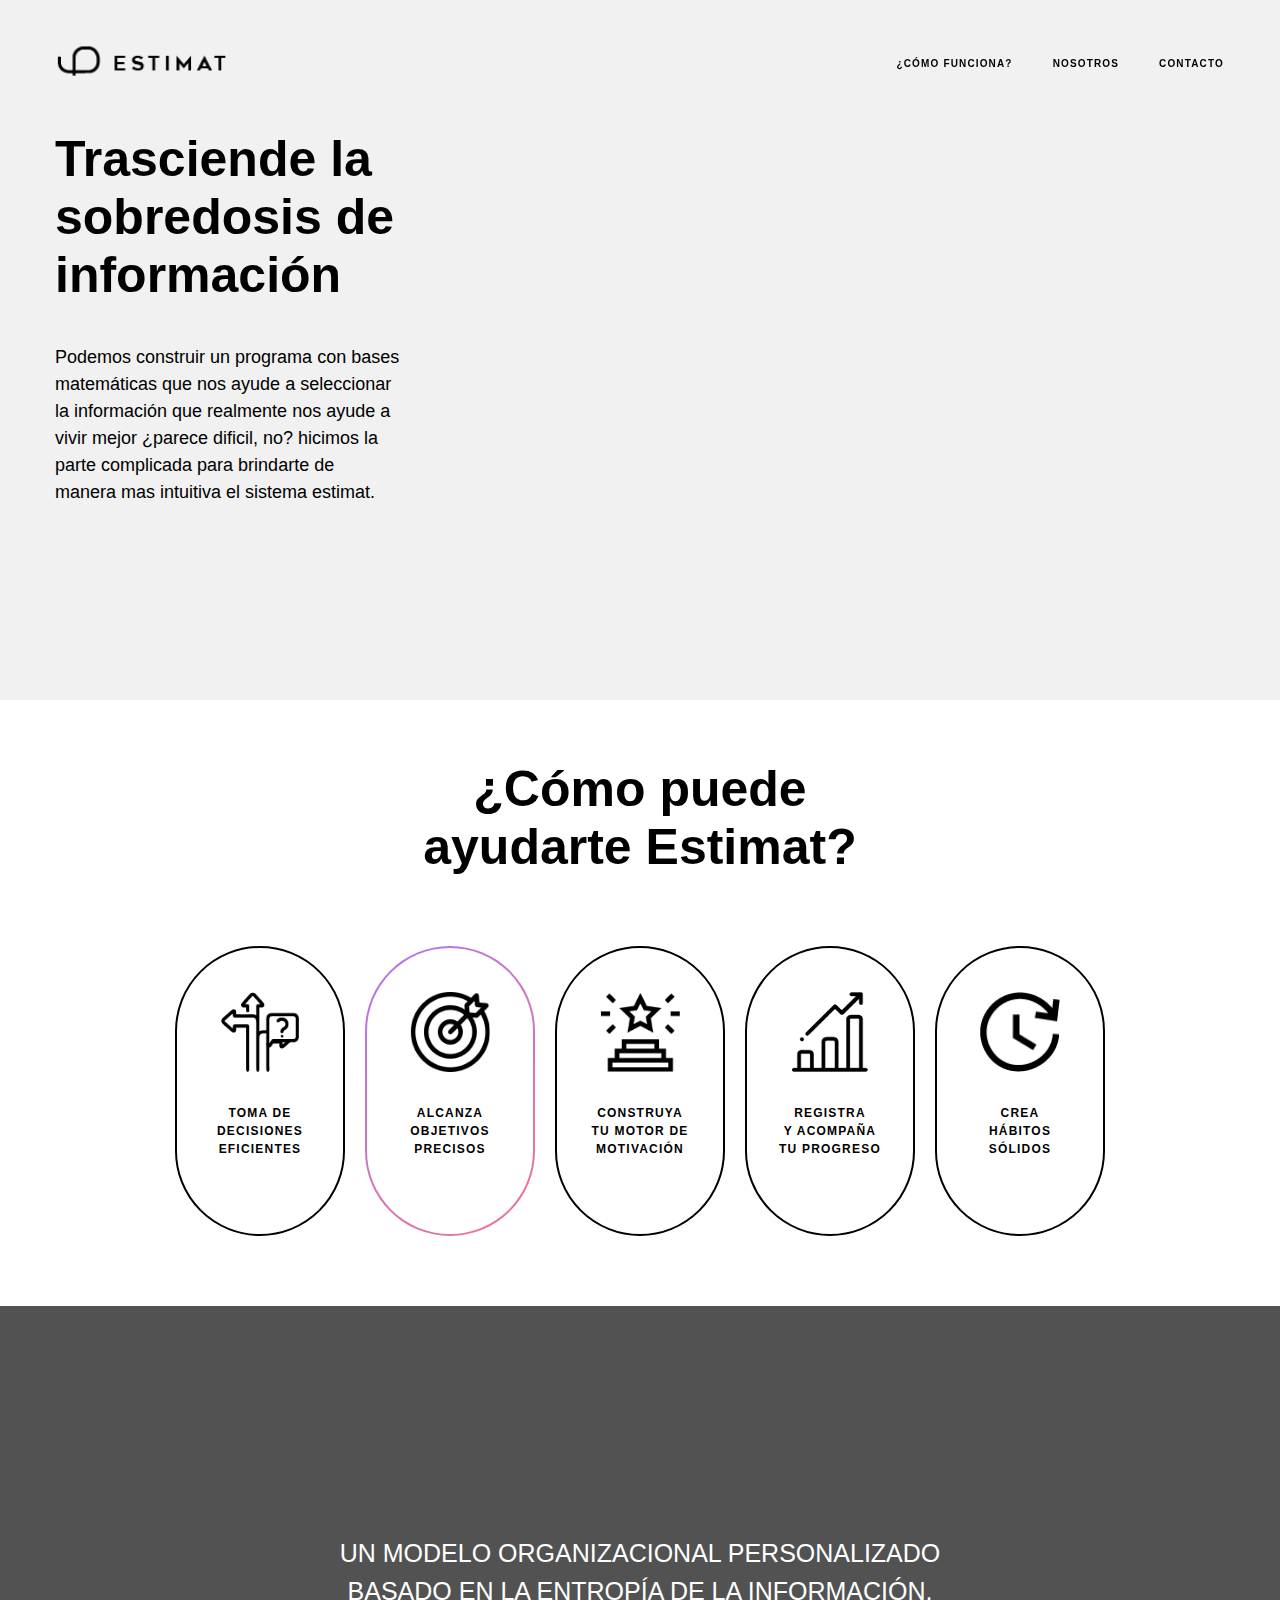
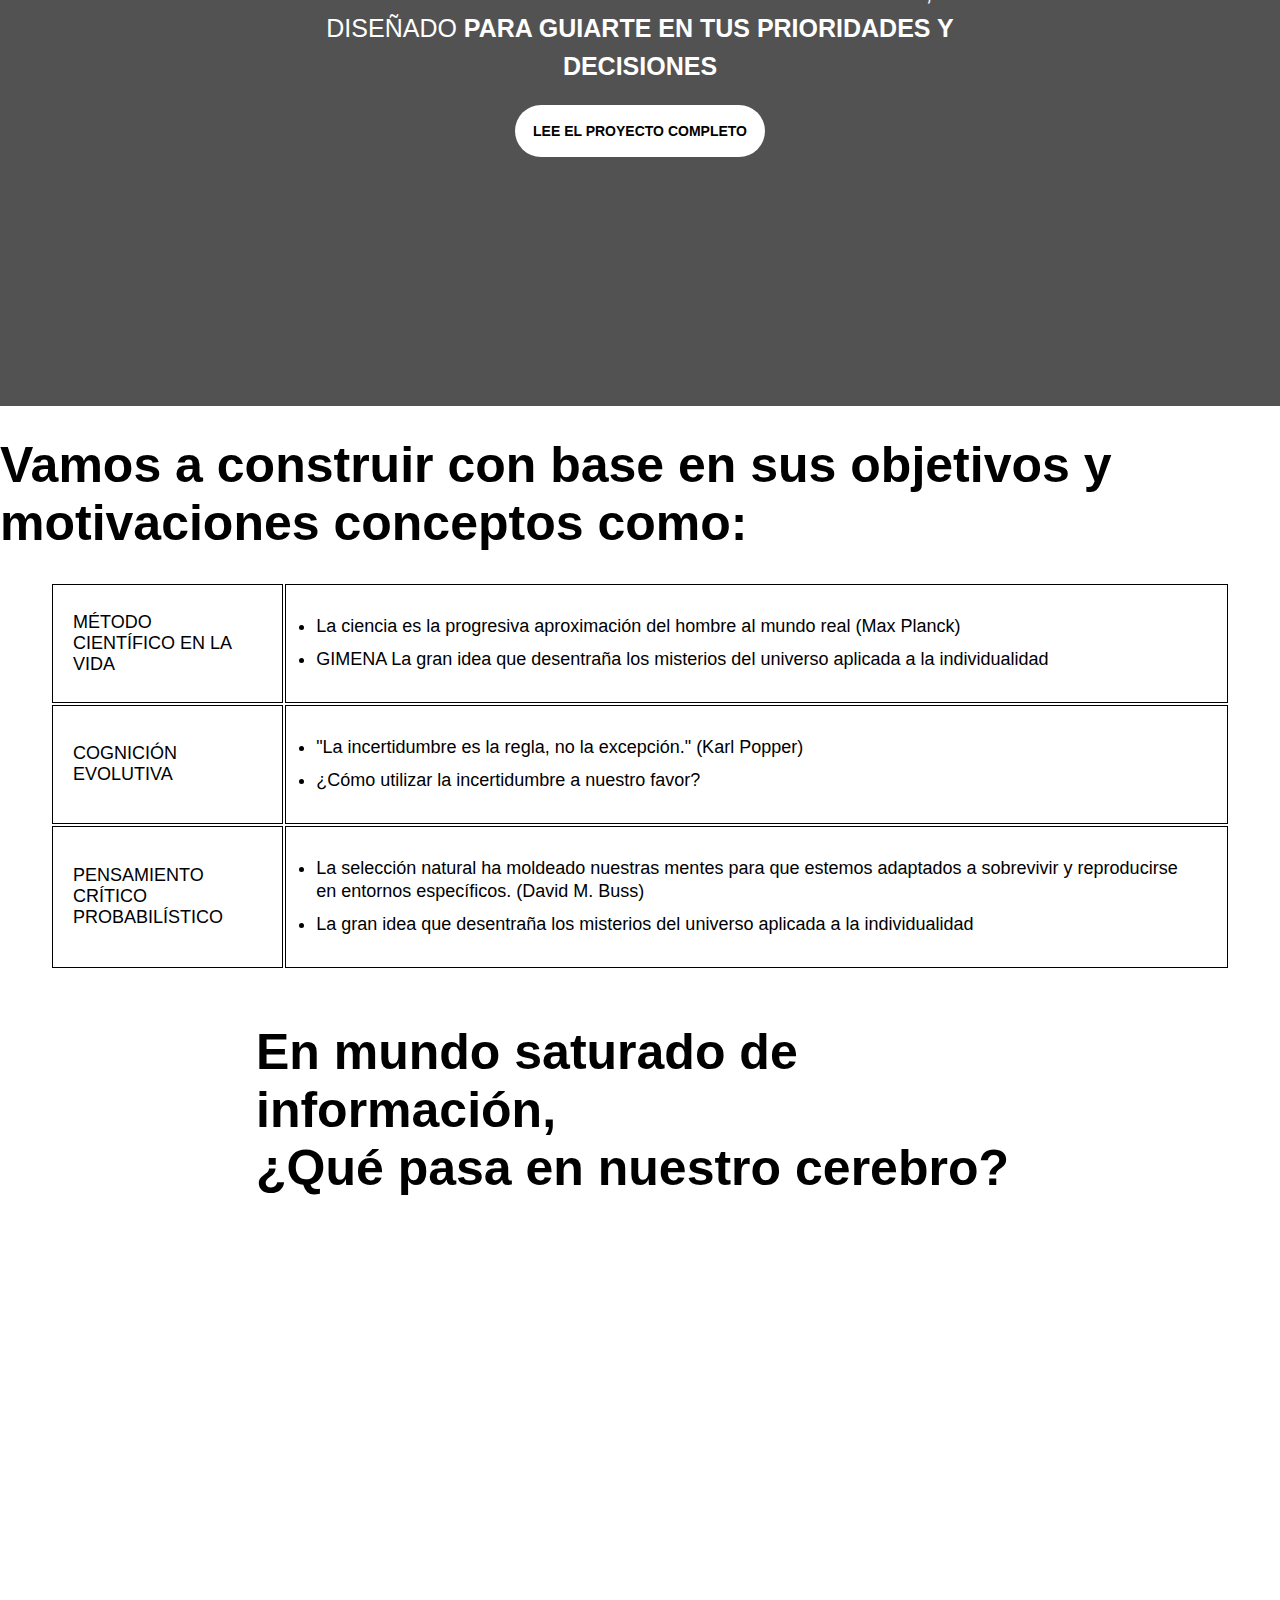
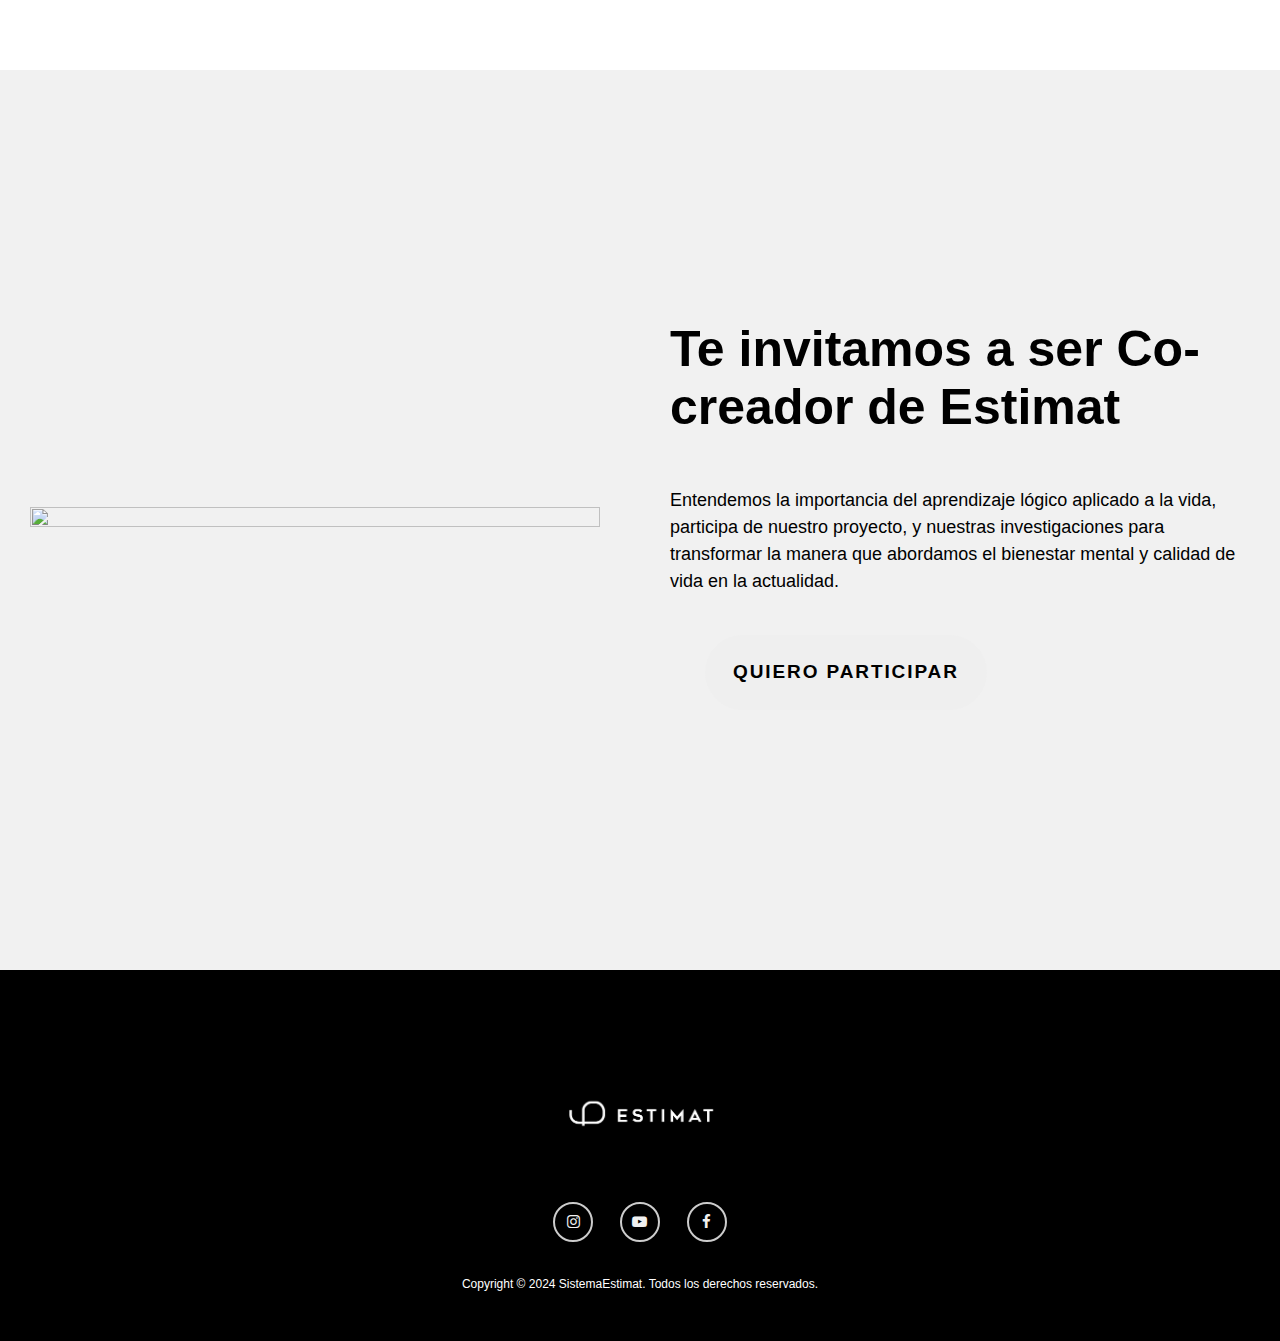
==== commit 42ff6ef8: "Merge branch 'main' of https://github.com/Gime-Na/proyecto-python" ====
--- a/index.html
+++ b/index.html
@@ -14,7 +14,7 @@
     
 </head>
 <body>
-    <header class="header-container">
+    <header>
       <!-- LOGO -->
       <a href="index.html" class ="logo">
         <img src="img/logo-ESTIMAT-03.png" alt="logo-estimat">
@@ -123,14 +123,12 @@
         </div>
       </section>
       <!-- SECCIÓN TRES/ CAJA PADRE -->
-      <section id="como-funciona">
-        <div class="container-row">
-          <div class="column">
-            <h2>Vamos a construir con base
-              en sus objetivos y motivaciones
-              conceptos como:
-            </h2>
-          </div>
+      <section id="tabla">
+        <div class="titulo">
+          <h2>Vamos a construir con base
+            en sus objetivos y motivaciones
+            conceptos como:
+          </h2>
         </div>
         <div>
           <table><!--TABLA-->
@@ -187,13 +185,18 @@
         </div>
       </section>
       <section id="video">
-        <h2>En mundo saturado de información,<br>
-          <span style="font-weight: 800;">¿Qué pasa en nuestro cerebro?</span></h2>
-         <!--<div>
-            <iframe width="560" height="315" src="https://www.youtube.com/embed/1U0j65L7TwM?si=WAB3kTpYHdZYQnsI" title="YouTube video player" frameborder="0" allow="accelerometer; autoplay; clipboard-write; encrypted-media; gyroscope; picture-in-picture;
+        <div class="titulo">
+          <h2>En mundo saturado de información,<br>
+            <span style="font-weight: 800;">¿Qué pasa en nuestro cerebro?</span></h2>
+        </div>
+        <div id="app">
+          
+          <div v-for="elemento in datos" class="video">
+            <iframe width="560" height="315" :src="elemento.video" title="YouTube video player" frameborder="0" allow="accelerometer; autoplay; clipboard-write; encrypted-media; gyroscope; picture-in-picture;
              web-share" referrerpolicy="strict-origin-when-cross-origin" allowfullscreen></iframe>
-          </div>-->
 
+          </div>
+        </div>
       </section>
       <!--CAJA PADRE-->
       <section class="contenedor"><!-- TIENE DOS COLUMNAS -->
@@ -234,21 +237,14 @@
         <br><br>
         <div class="social-list">
           <a href="https://www.instagram.com/sistemaestimat/" class="fa fa-instagram"></a><!--enlace e src de icono de instagram-->
-          <a href="" class="fa fa-youtube-play"></a><!--youtube-->
+          <a href="http://www.youtube.com/@sistemaestimat" class="fa fa-youtube-play"></a><!--youtube-->
           <a href="" class="fa fa-facebook"></a><!--faceboook-->
-            
-          
         </div>
         <!--<div class="footer-separator"></div>-->
         <p> Copyright &copy; 2024 SistemaEstimat. Todos los derechos reservados.</p>
     </footer>
-    
 
-      
-      
-    
-    
-    
+    <script src="https://unpkg.com/vue@3/dist/vue.global.js"></script>
     <script src="./js/script.js"></script>
     
 </body>
--- a/css/style.css
+++ b/css/style.css
@@ -4,16 +4,13 @@
     box-sizing: border-box;/*permite incluir/ajustar el padding y el margin sin pasar la dimensión*/
 }
 body{
-    height: 100%;/*altura**/
     background-color: #fff;
     color:black;
     font-size: 18px;
     font-family: 'Open Sans', sans-serif; /* Open Sans para el cuerpo */;
 }
 /*main*/
-
 /******TIPOGRAFIA**********/
-
 h1, h2{
     font-size: 50px; /* Tamaño de fuente para h1 en pantalla grande */
     font-weight: bold; /* Texto en negrita */
@@ -32,9 +29,9 @@
     letter-spacing: 0.10em;/*espacio entre letras*/
     justify-content: center;
 }
-/*****IMAGEN DE FONDO******/
+/*****sección IMAGEN DE FONDO******/
 .container-image {
-    background-image: url("/img/tyler-nix.jpg");
+    background-image: linear-gradient(rgba(0, 0, 0, 0.6), rgba(0, 0, 0, 0.6)), url("/img/tyler-nix.jpg");
     background-color: #cccccc;
     height: 700px;
     background-position: center;
@@ -42,7 +39,6 @@
     background-size: cover;
     position: relative;
 }
-  
 .container-text {
     text-align: center;
     position: absolute;
@@ -50,130 +46,185 @@
     left: 50%;
     transform: translate(-50%, -50%);
     color: white;
+    line-height: 150%;
+    font-size: 25px;
+}
+/**boton blanco*/
+#blanco{
+    border-radius: 30px;
+    padding: 18px;
+    margin: 20px;
+    font-weight: 900;
+    border:none;
+    background-color: white;
+    font-size: 14px;
 }
 
 /****TABLA******/
-table {
-    margin:auto;
-}
-
-th {
-    height: 70px;
-    vertical-align: top;
-    text-align: left;
-    border-bottom: 1px solid black;
-}
+table{
+    
+    margin: 30px 50px 0px 50px;
+    align-items: center;
+    justify-content: center;
+   
+
+}
+table li{
+   margin: 10px;
+   line-height: 130%;
+  
+}
+
+
 td {
  padding:20px;
- border-bottom: 1px solid black;
+ border: 1px solid black;
+ 
 }
 
 /****CONTAINER HEADER******/
-.header-container{
-    background-image: url("/img/chica---lateral---inicio.png");/*<---IMAGEN ****/
-    background-color: #f1f1f1 ;
+header{
+    position: fixed;
+    top: 0;
+    left: 0;
+    width: 100%;
+    display: flex;
+    justify-content: space-between;/**/
+    transition: 0.7s;
+    padding: 2em;/**/
+    z-index: 10;
+}
+header.abajo{
+    background: #fff;
+    padding: 15px 20px;/**/
+}
+/*****TAMAÑO LOGO******/
+header .logo{
+    position: relative;
+    height: 50px;
+    width: auto;
+    display: flex;
+    transition: 1.5s;
+
+}
+
+/*****NAVEGADOR******/
+.navigation{
+    display: flex;
+    justify-content: center;
+    align-items: center;
+}
+
+.nav-links{
+    position: relative;
+    display: flex;
+    justify-content: center;
+    align-items: center;
+    text-align: center;
+}
+
+.nav-links{
+    list-style: none;
+}
+
+header ul li a{
+    position: relative;
+    margin: 0 10px;
+    padding: 8px 10px;
+    text-decoration: none;
+    color: black;
+    font-size: 10px;
+    text-transform: uppercase;
+    letter-spacing: .115em;
+    font-weight: 600;
+    border-radius: 20px;
+    transition: 0.7s;
+    
+}
+.image1{
+    position: relative;
+    width: 100%;
+    height: 700px;
+    background-image: url("/img/chica---lateral---inicio.png");
+    background-color: #f1f1f1;
+    background-size: 590px 700px;;
     background-position: right;
     background-repeat: no-repeat;
-    background-size: 590px 700px;
-    position: relative;
-    height: 700px;
-    
-}
-.container-nav{
-    display: flex;
-    padding: 10px;
-    width: 100%;
-}
-/*****NAVEGADOR******/
-.navigation{
-    z-index: 10;
-    width: 100%;
-    top: 0;
-    left: 0 ;
-    padding: 2em;
-    justify-content: space-between;
-    display: flex;
-    position: relative;
-    align-items: center;
    
 }
-.nav-links{
-    float:right; /*para posicionar un elemento al lado de otro elemento*/
-    z-index: 2;
-    display: flex;/**/
+
+/* .image1{
+    height: 100vh;
+}*/
+
+header.abajo .logo,
+header.abajo ul li a{
+    color: #000;
 }
 /**** oculta checkbox *****/
 .nav-button, #menu-check {
     display: none;
 }
-.nav-links a{
-    position: relative;
-    text-align: center;
-    padding: 14px 16px;
-    text-decoration: none;
-    margin: 0 10px;
-    color: black;
-    font-size: 10px;
-    font-weight: 500;
-    border-radius: 18px;
-    text-transform: uppercase;
-    letter-spacing: .115em;
-}
-.nav-links{
-    list-style: none;
-    display: flex;
-    gap:1em;
-}
-
+
+/************/
+.nav-links a:hover {
+    background-color: black;
+    color: white;
+}
 /*flex-box
 /**** CAJA PADRE ***/
 .container-flex{
-    border:1px solid #f075db;
     display:flex;
     width: 420px;/*ancho*/
     flex-direction: column;/**/
     justify-content: center;
     text-align: center;
-    
-}
-.container-flex > div { /* > se aplica a TODOS los elementos DIV QUE ESTAN contenidos DENTRO de CONTAINER-FLEX*/
-    height: 140px; /*altura*/
-    margin: 5px; 
-   }
+    padding-left: 35px;
+    align-content: space-around; 
+}
+
 .box1{
-    border: 1px solid green;
     text-align: left;
     flex: 1;/**/
-    padding: 20px;
+    margin: 20px;
+    justify-content: left;
+    padding-top: 80px;
+    
+    
 }
 .box2{
-    border: 1px solid green;
     text-align: left;
     flex: 1;/**/
-    padding: 20px;
+    line-height: 150%;
+    justify-content: left;
+    margin: 20px;
+    
 }
 /****************/
 /*Flex-box*/
 .column{
+    width: 500px;
     flex-direction: column;
     text-align: center;
-    margin: 5px;
 }
 .container-row{
+    /*height: 100vh;*/
+    width: 100%;
     display: flex;
     flex-wrap: wrap;/*Los elementos flexibles se ajustan en varias líneas según sea necesario.*/
-    margin: 10px;
-    padding: 30px;
+    padding-top: 30px;
+    padding-bottom: 30px;
     justify-content: center;/*****controla la alineación de todos los elementos en el eje principal*****/
     align-items: center;/****controla la alineación de todos los elementos en el eje transversal****/
     overflow: hidden;
+    
 }
 /****TARJETAS****/
 .card{
     width: 170px;
     height: 290px;
     padding: 10px;
-    margin: 10px auto;
+    margin: 10px;
     display: flex;
     flex-direction: column;/*Los elementos flexibles se colocan en una columna en el mismo sentido que
     el eje principal.*/
@@ -181,9 +232,28 @@
     text-align: center;
     border-radius: 700px;
     justify-content: center;
-    background: linear-gradient(rgb(255, 255, 255), rgb(255, 255, 255)) padding-box padding-box, 
-    linear-gradient(-225deg, rgb(117, 240, 148), rgb(117, 178, 240)) border-box border-box;
+    border: 2px solid black;
+    line-height: 100%;
+
+}
+.card-gradient{
+    width: 170px;
+    height: 290px;
+    padding: 10px;
+    margin: 10px;
+    display: flex;
+    flex-direction: column;/*Los elementos flexibles se colocan en una columna en el mismo sentido que
+    el eje principal.*/
+    align-items: center;
+    text-align: center;
+    border-radius: 700px;
+    justify-content: center;
+    /*background: linear-gradient(rgb(255, 255, 255), rgb(255, 255, 255)) padding-box padding-box, 
+    linear-gradient(-225deg, rgb(117, 240, 148), rgb(117, 178, 240)) border-box border-box;*/
+    background: linear-gradient(rgb(255, 255, 255), rgb(255, 255, 255)) padding-box padding-box,
+     linear-gradient(-225deg, rgb(178, 117, 240), rgb(240, 117, 138)) border-box border-box;
     border: 2px solid transparent;
+    line-height: 100%;
 
 }
 .img-card{
@@ -191,62 +261,71 @@
     height: 80px;
     width: auto;
 }
-
-/*****CONTENEDOR PADRE DE TABLA****/
-/*.container-tabla {
-    border: 2px solid greenyellow;
-    width: auto;/*100%*//*
-    margin: auto;
-    padding: 10px;
+/**************/
+#video{
+    display:flex;
+    justify-content: center;
+    align-items: center;
+    flex-direction: column;
     height: 700px;
-    justify-content: center;
-
-}*/
-/**************/
-/*Grid*//*PASAR A FLEX-BOX*/
-/*****CONTENEDOR PADRE*******/        
-.grid-container {
-    display: grid;/*crea un contenedor de cuadricula*/
-    grid-template-columns: auto auto; /*define DOS COLUMNAS, y el tamaño de columnas*/
+
+}
+
+#video div{
+    width: 60%;
+    height: 450px;
+    margin-top: 30px;
+}
+#video div iframe{
+    width: 100%;
+    height: 100%;
+
+}
+/*Grid*/
+/*****CONTENEDOR PADRE*******/  
+.contenedor{
+    height: 100vh;
+    width: 100%;
+    display: flex;
+    flex-direction: row;
+    background-color: #f1f1f1;
+    align-items: center;
+    justify-content:center;
     gap: 10px;
-    background-color: #f1f1f1;
-    padding: 10px;
     overflow: hidden;
-}
-/***IMAGEN DE GRID****/
-.img-grid{
-    border-radius: 30px;
-    width: 570px;
-   /*float: left;*/
-    margin-left: 30px;
-    display: grid;
-
-}
-.text-grid{
-    margin: 0px  90px 0px 50px; /*tercer valor abajo*/
-    display:grid;
    
-}
-
-.grid-container > div {/* > se aplica a TODOS los elementos DIV QUE ESTAN contenidos DENTRO de GRID-CONTAINER*/
-    justify-content: center;
-    padding: 100px 0px;
-   /*border: 1px solid ;/*BORDE DE GRID*/
-    
-}
-/********************************/
-
-.nav-links a:hover {
-    background-color: black;
-    color: white;
-}
-
-/*.icons{
- height: 18px;
- width: auto ;
- padding-right: 5px;
- 
-}*/
+    
+}
+.contenedor > div{
+    justify-content:center ;
+    padding: 30px;
+    
+}
+.div-1{
+    flex:1;
+    width: 600px;
+    overflow: hidden;
+    
+}
+.div-2{
+    
+    flex: 1;
+    overflow: hidden;
+    text-align: left;
+    padding-left: 50px;
+    margin-right: 10px;
+}
+.div-2 p {
+    line-height: 150%;
+    padding-top: 30px ;
+    
+}
+.img-flex{
+    width:100%;
+    height: 100%;
+}
+    
+/*****BOTON ANIMADO***/
 @keyframes animaboton {
     0%   {top: 0px; background: violet; width: 100px;}
     100% {top: 200px; background: lightblue; width: 300px;}
@@ -260,43 +339,39 @@
     height: 75px;
     border: 3px solid transparent;
     animation: animaboton 5s infinite;
-}
-/*****TAMAÑO LOGO******/
-#logo img{
-    height: 50px;
-    width: auto;
-    display: block;
-    margin-left: 15px;
-
-
-}
-/*contacto*/
+    
+}
+/***CONTACTO***/
+#form-contact{
+    text-align: center;
+    justify-content: center;
+}
+.text-form{
+    margin: 3em 0 0 0;
+}
 .container{
-    max-width: 1200px;
-    margin: 0 auto;
-    position: relative;
-    z-index: 5;
-    padding: 0 10px;
-}
-#contacts{
+    padding: 25px 30px;
+    background-color: #f1f1f1;
+    border-radius: 5px;
+}
+/*#contacts{
     z-index: 2;
-}
-#contacts .content{
-    padding: 90px 0;
-    z-index: 2;
-}
-
-#contact_form{ /**FIELSET**/
+}*/
+
+/**FIELSET**//*Este elemento agrupa otros elementos de formulario. Se usa para crear secciones dentro de formularios extensos*/
+#form-content{ 
     max-width: 500px;
     font-size: 11px;
     color: #666666;
     margin: 0 auto;
-}
-#contact_form label{
+    height: 500px;
+    margin-top: 40px;
+}
+/**LABEL identifica un elemento de form**/
+#form-content label{
     display: block;
     text-align: center;/*se aplica a elementos de bloque y celdas de tabla*/
-    margin-top: 50px;
-    margin-bottom: 20px;
+    margin-top: 30px;
     font-size: 1em;
     text-transform: uppercase;
     color: #666;
@@ -307,20 +382,21 @@
     margin-top: 15px;
     text-align: center;
     width: 100%;
-
-}
-
-#contact_form input{
-    border:1px solid #666;
+}
+
+#form-content input{
+    /*border:1px solid #ccc;
+    border-radius: 5px;
+    border-bottom-width: 2px;
+    /*border:1px solid #666;*/
+    border: none;
     outline: none;
     padding: 0 20px;
     float: left;
     width: 100%;
     height: 35px;
     color: #666;
-    -webkit-font-smoothing: antialiase;
     font-size: 1em;
-    
 }
 input::placeholder {
     color: #666;
@@ -328,57 +404,32 @@
     font-family: Arial, Helvetica, sans-serif;
 }
 
-#contact_form textarea{
-    background: none repeat scroll 0 0 rgba(2522, 255, 255, 0.2);
-    border: 1px solid #666;
+#form-content textarea{
+    /*border:1px solid #ccc;
+    border-radius: 5px;
+    border-bottom-width: 2px;*/
+    /*background: none repeat scroll 0 0 rgba(2522, 255, 255, 0.2);*/
+    /*border: 1px solid #666;*/
+    border: none;
     color: #666;
     height:200px;
     width: 100%;/*ocupa el 100% del contenedor FIELSET*/
     resize: none;
     outline: none;
-    margin-top:8px;
     padding: 10px;
     font-size: 12px;
     font-family: Arial, Helvetica, sans-serif;
-    
-}
-.grid-half{
-    
-    position: relative;
-    margin-bottom: 40px;
-    
-}
-
-
-fieldset {
-    display: block;
-    margin-inline-start: 2px;
-    margin-inline-end: 2px;
-    padding-block-start: 0,35em;
-    padding-inline-start: 0,75em;
-    padding-inline-end: 0.75;
-    padding-block-end: 0.625em;
-    min-inline-size: min-content;
-    border-width: 2px;
-    border-style: groove;
-    border-color: rgb (192, 192, 192);
-    border-image: initial;
-
-}
-#contact_form label{
-	margin-top: 70px;
-}
-#contact_form label .m-top{
-    margin-top: 22px;
-}
-.content{
-    width: 100%;
-    float: left;
-    position: relative;
-    z-index: 4;
-}
-
-fieldset,label {
+    background-color: white;
+    
+}
+.grid-inputs{
+    display: flex;
+    grid-template-columns: 1fr 1fr;    /*****corregir!!!!!!****/
+    gap: 0.5em;
+    
+}
+
+div,fieldset,label {
     border: none;
     outline: 0;
     font-weight: inherit;
@@ -389,8 +440,12 @@
     text-decoration: none;
     margin: 0;
     padding: 0;
-}
-/*BOTON ENVIAR*/
+    
+}
+.terminos input{
+    display: flex;
+}
+/****BOTON ENVIAR****/
 .submit_btn {
     border: none;
     padding: 5px 15px 5px 15px;
@@ -400,19 +455,14 @@
     cursor: pointer;
     letter-spacing: 3px;
     position: relative;
+    background-color: #fff;
+    font-weight: bold;
     
 }
 #submit_btn:hover{
-    background-color:#000;
-    color: white;
-}
-/*formularios*/
-@media only screen and (max-width:740px){
-    #contact_form label{
-        margin-top: 70px;
-    }
-}
-
+    color: #000;
+}
+  
 /*****FOOTER****/
 footer{
     position: relative;
@@ -427,7 +477,7 @@
     text-align: center;
     width: 100%;
     padding: 50px 0;
-}
+  }
 
 .logo-footer{
     height: 50px;
@@ -435,55 +485,71 @@
     display: block;
     align-items: center;
     text-align: center;
-}
-.footer-separator{
-    width: 150px;
-    height:1px;
-    margin:10px auto;
-    background: #fff ;
-}
+    margin-top: 70px;
+    margin-bottom: 20px;
+}
+
 footer a{
     color: #ffffff;
     text-decoration: none;
-  }
+    
+}
+
 footer p{
     padding-top: 15px;
     color: #ffffff;
     font-size: 12px;
-} 
-
-/* QUERIES DE TEXTO */
-/* Media query para pantallas grandes */
-@media screen and (min-width: 1200px) {
-  h1, h2 {
-    font-size: 48px; /* Tamaño de fuente para h1 en pantallas grandes */
-  }
-  
-  body {
-    font-size: 18px; /* Tamaño de fuente para h2-h6 en pantallas grandes */
-  }
-}
-
-/* Media query para tabletas */
-@media screen and (min-width: 900px) and (max-width: 1199px) {
-  h1, h2 {
-    font-size: 44px; /* Tamaño de fuente para h1 en tabletas */
-  }
-  
-  body {
-    font-size: 16px; /* Tamaño de fuente para h2-h6 en tabletas */
-  }
-}
-
-/* Media query para pantallas más pequeñas (celulares) */
-@media screen and (max-width: 767px) {
-  h1, h2 {
-    font-size: 40px; /* Tamaño de fuente para h1 en pantallas pequeñas */
-  }
-  
-  body {
-    font-size: 14px; /* Tamaño de fuente para h2-h6 en pantallas pequeñas */
-  }
+}
+.social-list{
+    
+    display: flex;
+    justify-content: space-around;
+    min-width: 200px;
+}
+.social-list a{
+    text-decoration: none;
+    font-size: 15px;
+    width: 40px;
+    height: 40px;
+    line-height: 35px;
+    text-align: center;
+    color: #f1f1f1;
+    border-radius: 50%;
+    border: 2px solid #cccccc;
+    margin-bottom: 20px;
+    outline: none;
+    padding: 0;
+    float: left;
+    
+    
+}
+
+/*@media only screen and (min-width: 600px) { /* entonces >= 600px  */
+    /* For tablets: *//*
+    width: 100%;
+    
+}*/
+/* Media query para pantallas más pequeñas */
+@media screen and (max-width: 768px) {
+    
+    h1, h2 {
+        font-size: 40px; /* Tamaño de fuente para h1 en pantalla pequeña */
+    }
+    body {
+        font-size: 14px; /* Tamaño de fuente para h2-h6 en pantalla pequeña */
+    }
+    .contenedor{
+        display: flex;
+        height: 200vh;
+        flex-direction: column;
+    }
+    .div-1, .div-2{
+        width: 100%;
+    }
+    footer{
+        bottom: 0;
+    }
+    
 }
 
 /*****MENU RESPONSIVO******/
@@ -506,7 +572,6 @@
         display:block;
         z-index:3;/*hace que los elementos sibling no hagan overlap*/
         cursor:pointer;
-
     }
     /*dibujamos una linea recta por cada span creando un menu hamburguesa*/
     .nav-button span{
@@ -541,6 +606,7 @@
         text-transform: none;
         color: #fff;
         font-size: 20px;
+        border-radius: 0;
     }
     .nav-links li{
         justify-content: center;
@@ -549,34 +615,10 @@
     .nav-links a:hover {
         color: white;
         border:1px solid white;
-        border-radius: 0;
        
     }
-    
     #menu-check:not(:checked) ~ .nav-links{
         display: none;
     }
     
-  }
-@media (max-width: 900px) {
-  .container-flex {
-    flex-direction: column;
-    align-items: center;
-    text-align: center;
-  }
-
-  .box1, .box2 {
-    width: 100%;
-  }
-
-  .box1 {
-    order: 1;
-    margin-bottom: 20px; /* Espacio entre la imagen y el texto */
-  }
-
-  .box2 {
-    order: 2;
-  }
-}
-
-
+  }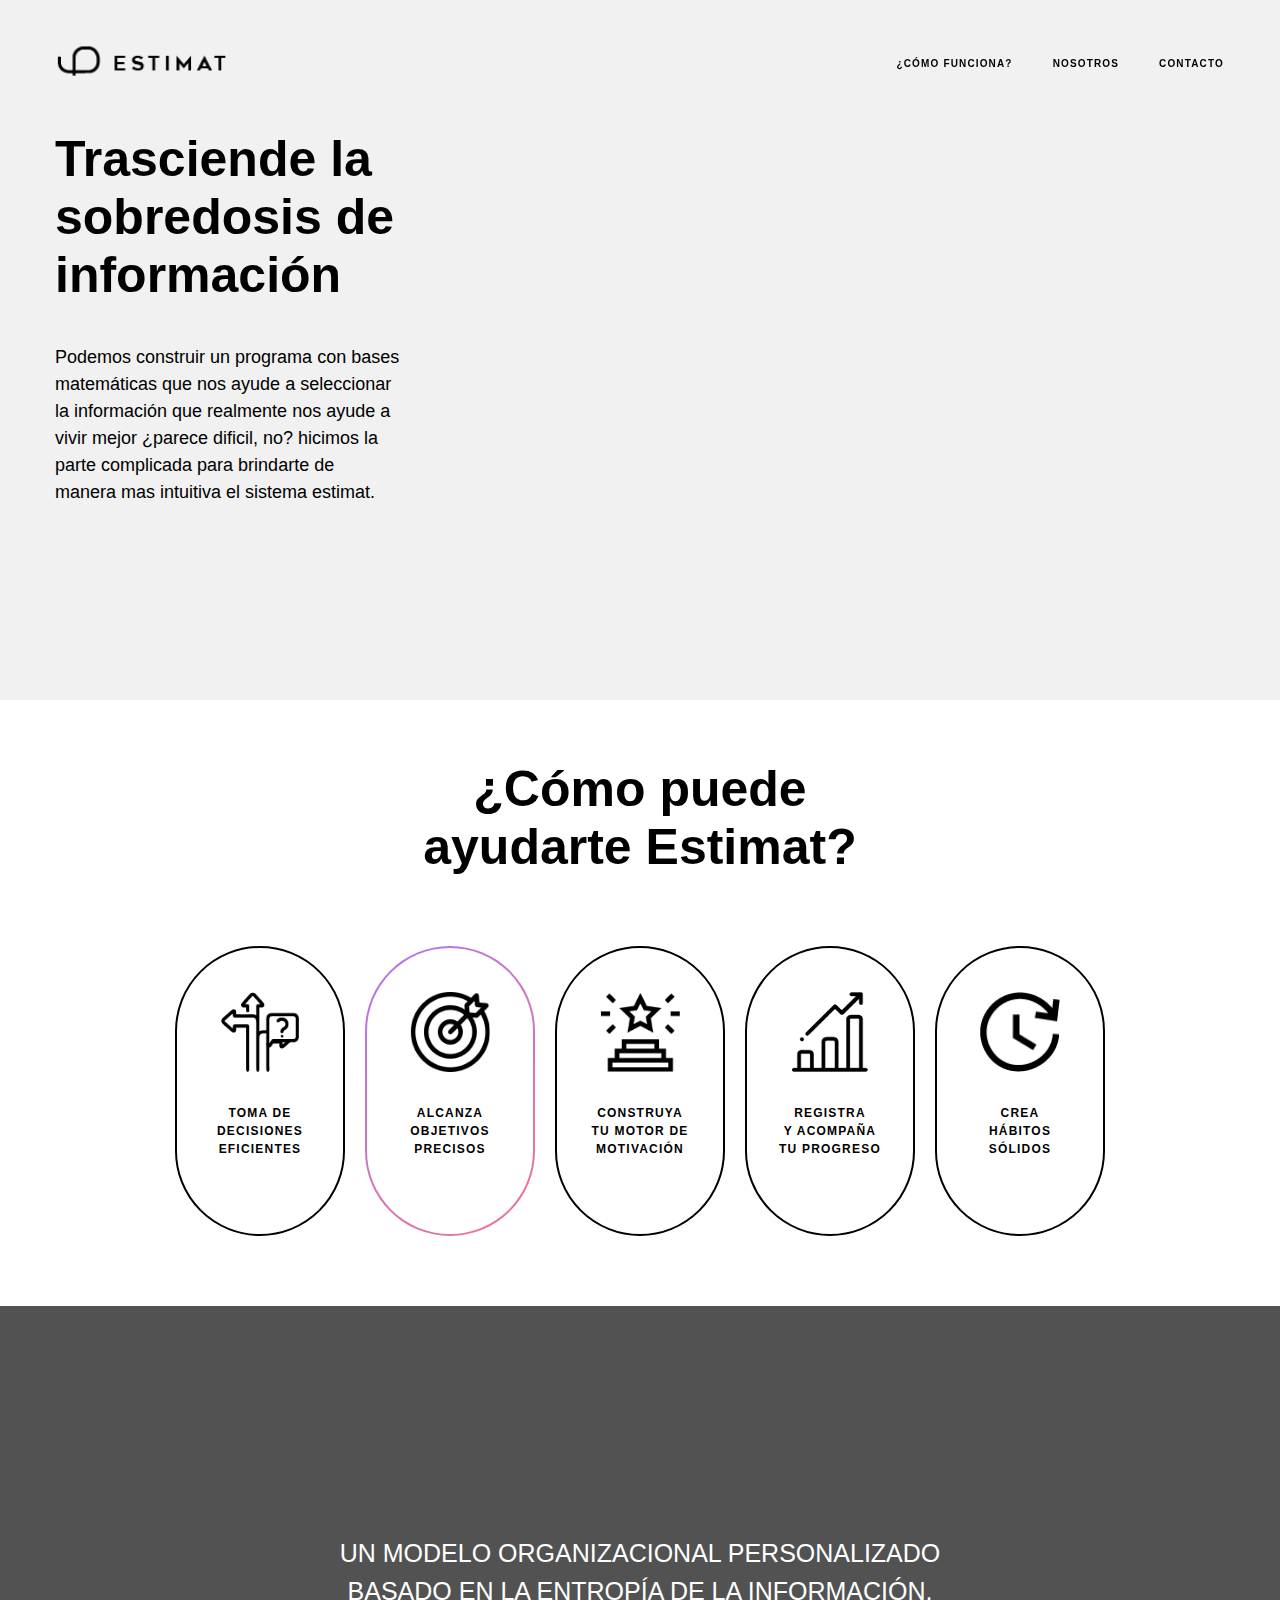
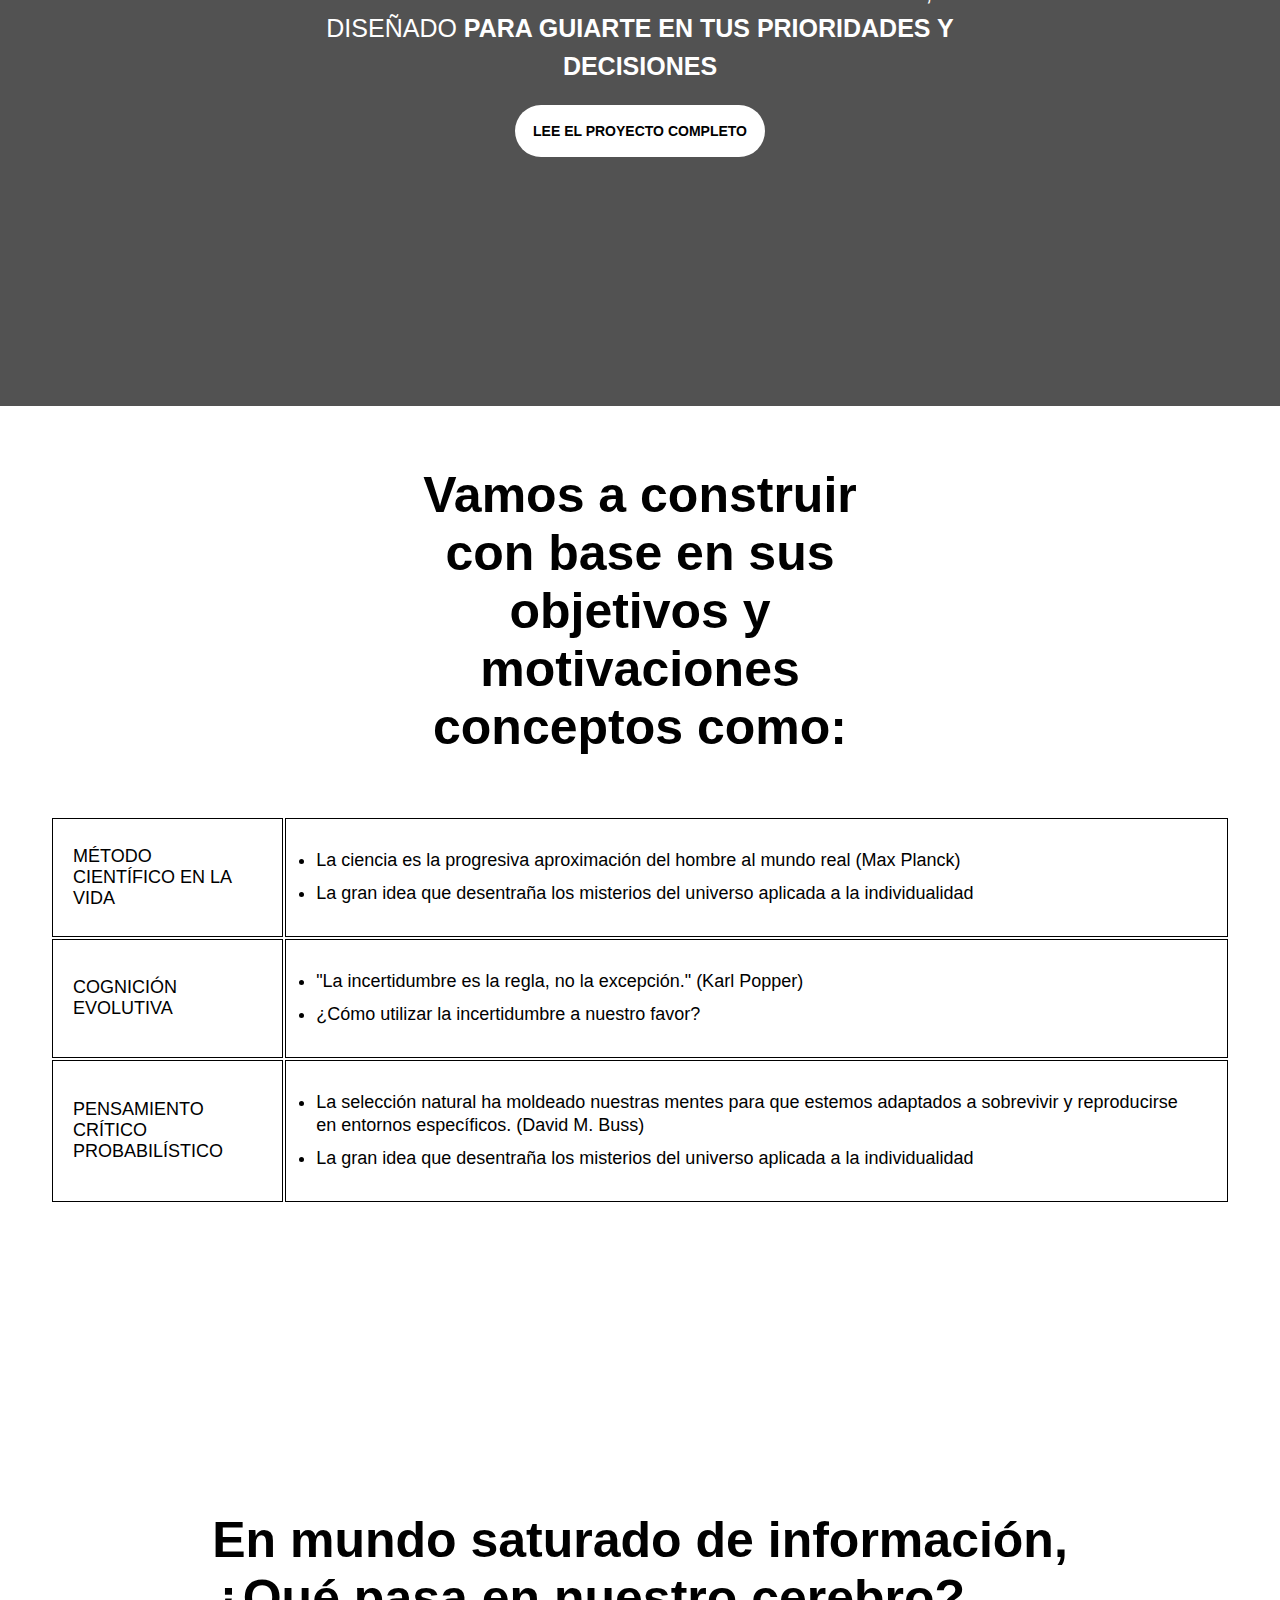
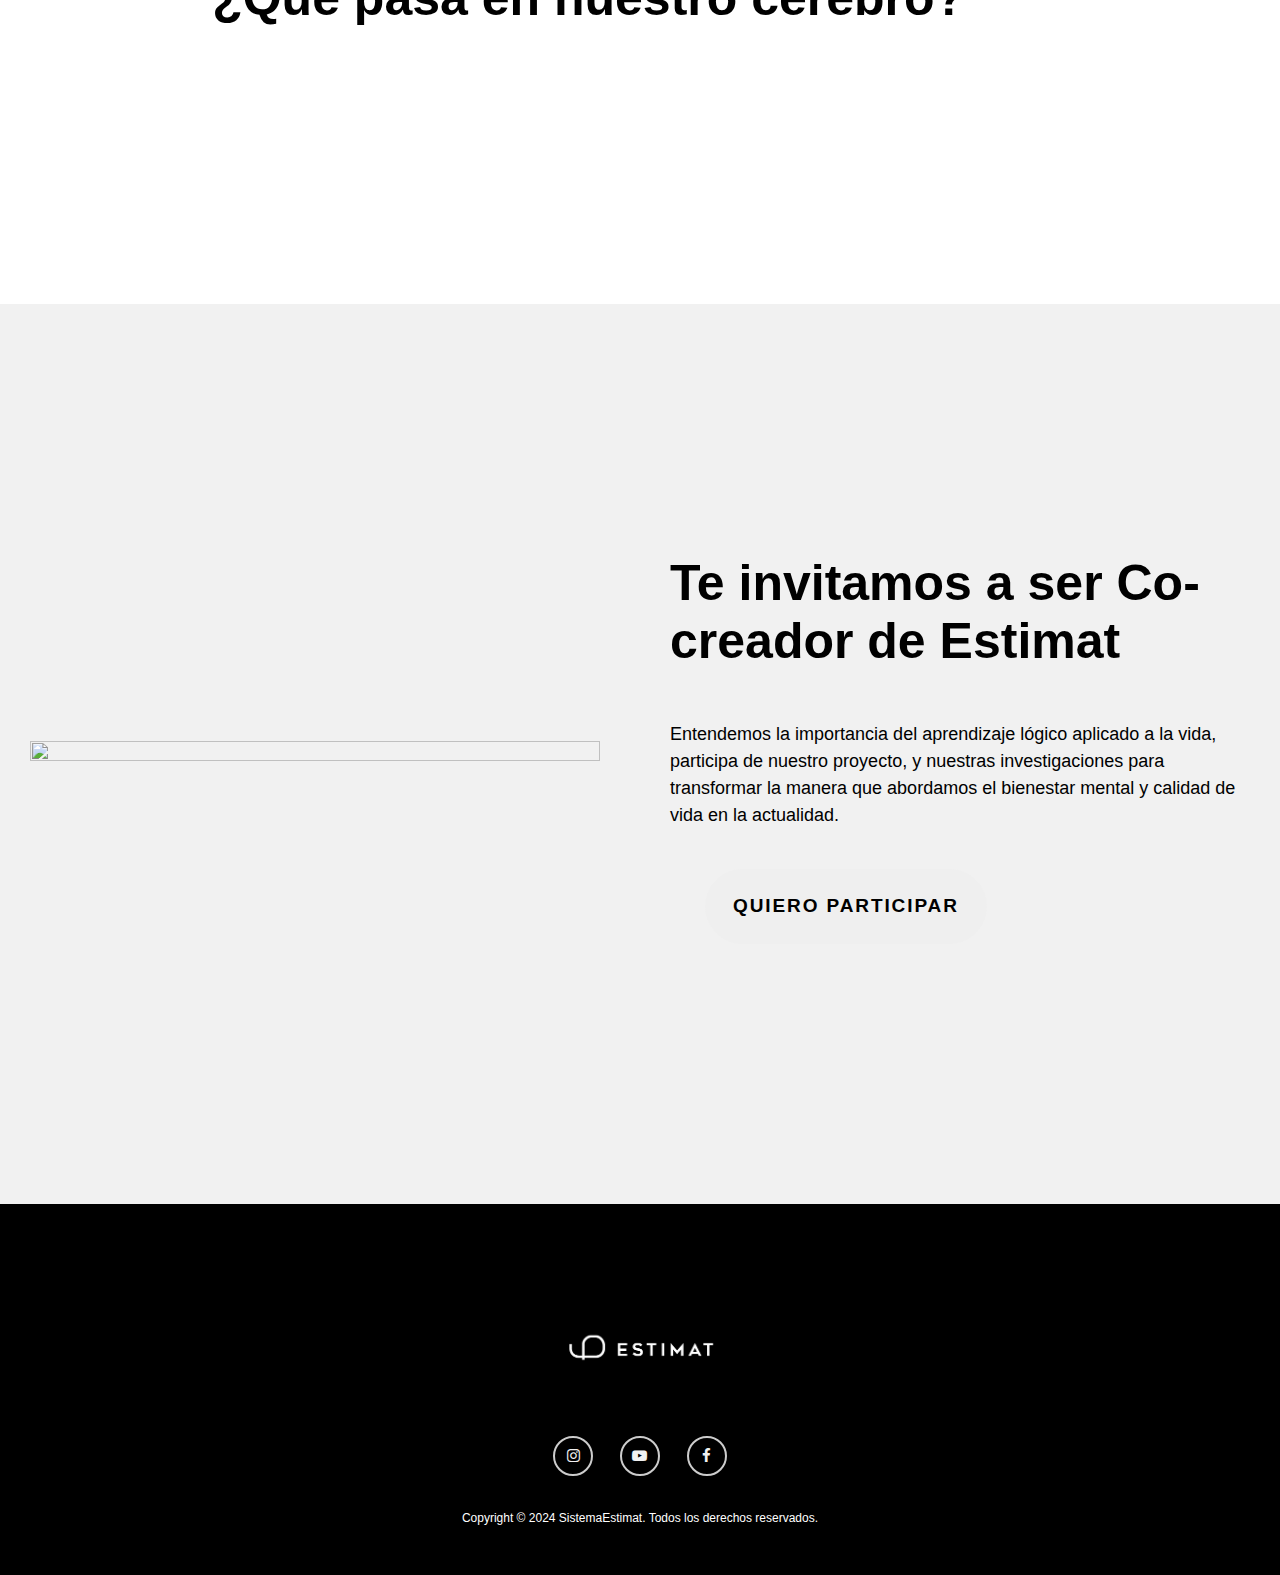
==== commit 51895f0f: "Merge branch 'main' of https://github.com/cerebritogabriel/proyecto-python" ====
--- a/index.html
+++ b/index.html
@@ -14,7 +14,7 @@
     
 </head>
 <body>
-    <header>
+    <header class="header-container">
       <!-- LOGO -->
       <a href="index.html" class ="logo">
         <img src="img/logo-ESTIMAT-03.png" alt="logo-estimat">
@@ -123,12 +123,14 @@
         </div>
       </section>
       <!-- SECCIÓN TRES/ CAJA PADRE -->
-      <section id="tabla">
-        <div class="titulo">
-          <h2>Vamos a construir con base
-            en sus objetivos y motivaciones
-            conceptos como:
-          </h2>
+      <section id="como-funciona">
+        <div class="container-row">
+          <div class="column">
+            <h2>Vamos a construir con base
+              en sus objetivos y motivaciones
+              conceptos como:
+            </h2>
+          </div>
         </div>
         <div>
           <table><!--TABLA-->
@@ -141,7 +143,7 @@
                     La ciencia es la progresiva aproximación del hombre al mundo real (Max Planck)
                   </li>
                   <li>
-                    GIMENA La gran idea que desentraña los misterios del universo aplicada a la individualidad
+                    La gran idea que desentraña los misterios del universo aplicada a la individualidad
                   </li>
                 </ul>
               </td>
@@ -185,18 +187,13 @@
         </div>
       </section>
       <section id="video">
-        <div class="titulo">
-          <h2>En mundo saturado de información,<br>
-            <span style="font-weight: 800;">¿Qué pasa en nuestro cerebro?</span></h2>
-        </div>
-        <div id="app">
-          
-          <div v-for="elemento in datos" class="video">
-            <iframe width="560" height="315" :src="elemento.video" title="YouTube video player" frameborder="0" allow="accelerometer; autoplay; clipboard-write; encrypted-media; gyroscope; picture-in-picture;
+        <h2>En mundo saturado de información,<br>
+          <span style="font-weight: 800;">¿Qué pasa en nuestro cerebro?</span></h2>
+         <!--<div>
+            <iframe width="560" height="315" src="https://www.youtube.com/embed/1U0j65L7TwM?si=WAB3kTpYHdZYQnsI" title="YouTube video player" frameborder="0" allow="accelerometer; autoplay; clipboard-write; encrypted-media; gyroscope; picture-in-picture;
              web-share" referrerpolicy="strict-origin-when-cross-origin" allowfullscreen></iframe>
+          </div>-->
 
-          </div>
-        </div>
       </section>
       <!--CAJA PADRE-->
       <section class="contenedor"><!-- TIENE DOS COLUMNAS -->
@@ -237,15 +234,22 @@
         <br><br>
         <div class="social-list">
           <a href="https://www.instagram.com/sistemaestimat/" class="fa fa-instagram"></a><!--enlace e src de icono de instagram-->
-          <a href="http://www.youtube.com/@sistemaestimat" class="fa fa-youtube-play"></a><!--youtube-->
+          <a href="" class="fa fa-youtube-play"></a><!--youtube-->
           <a href="" class="fa fa-facebook"></a><!--faceboook-->
+            
+          
         </div>
         <!--<div class="footer-separator"></div>-->
         <p> Copyright &copy; 2024 SistemaEstimat. Todos los derechos reservados.</p>
     </footer>
+    
 
-    <script src="https://unpkg.com/vue@3/dist/vue.global.js"></script>
+      
+      
+    
+    
+    
     <script src="./js/script.js"></script>
     
 </body>
-</html>+</html>
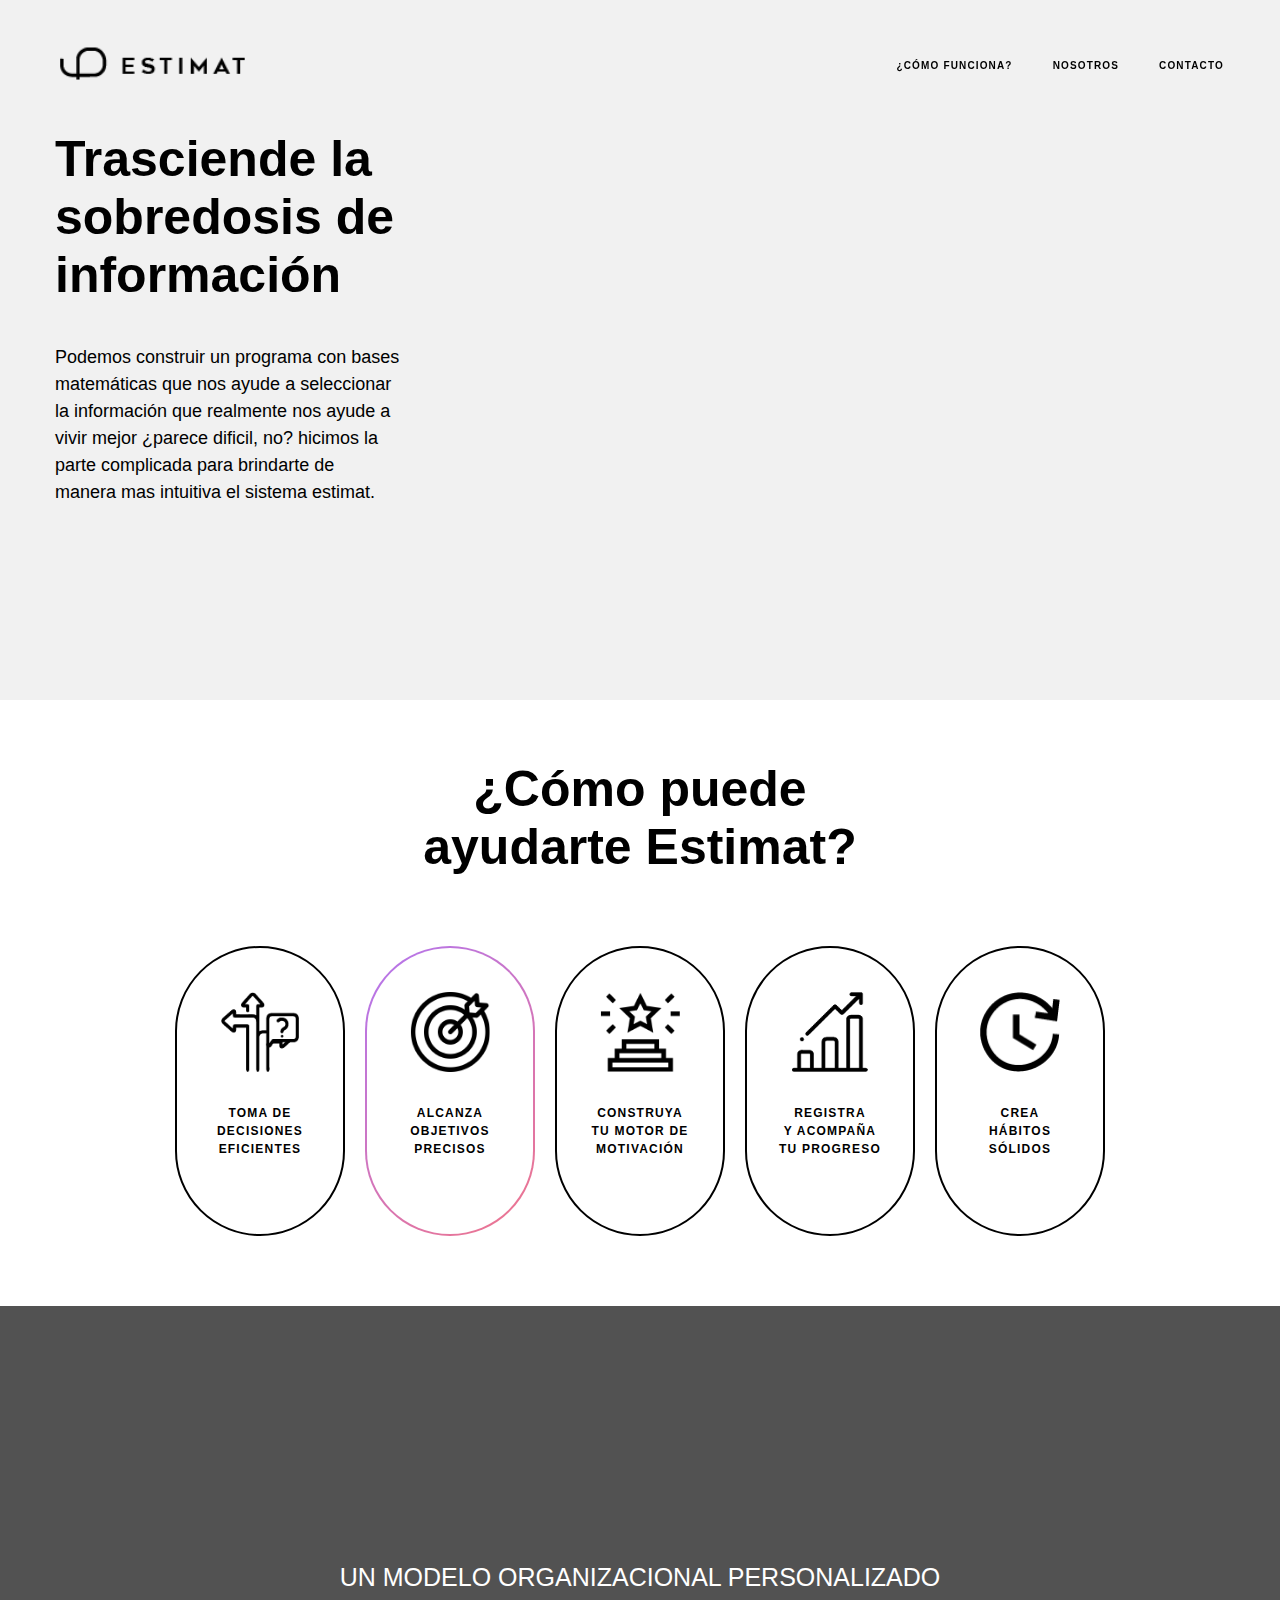
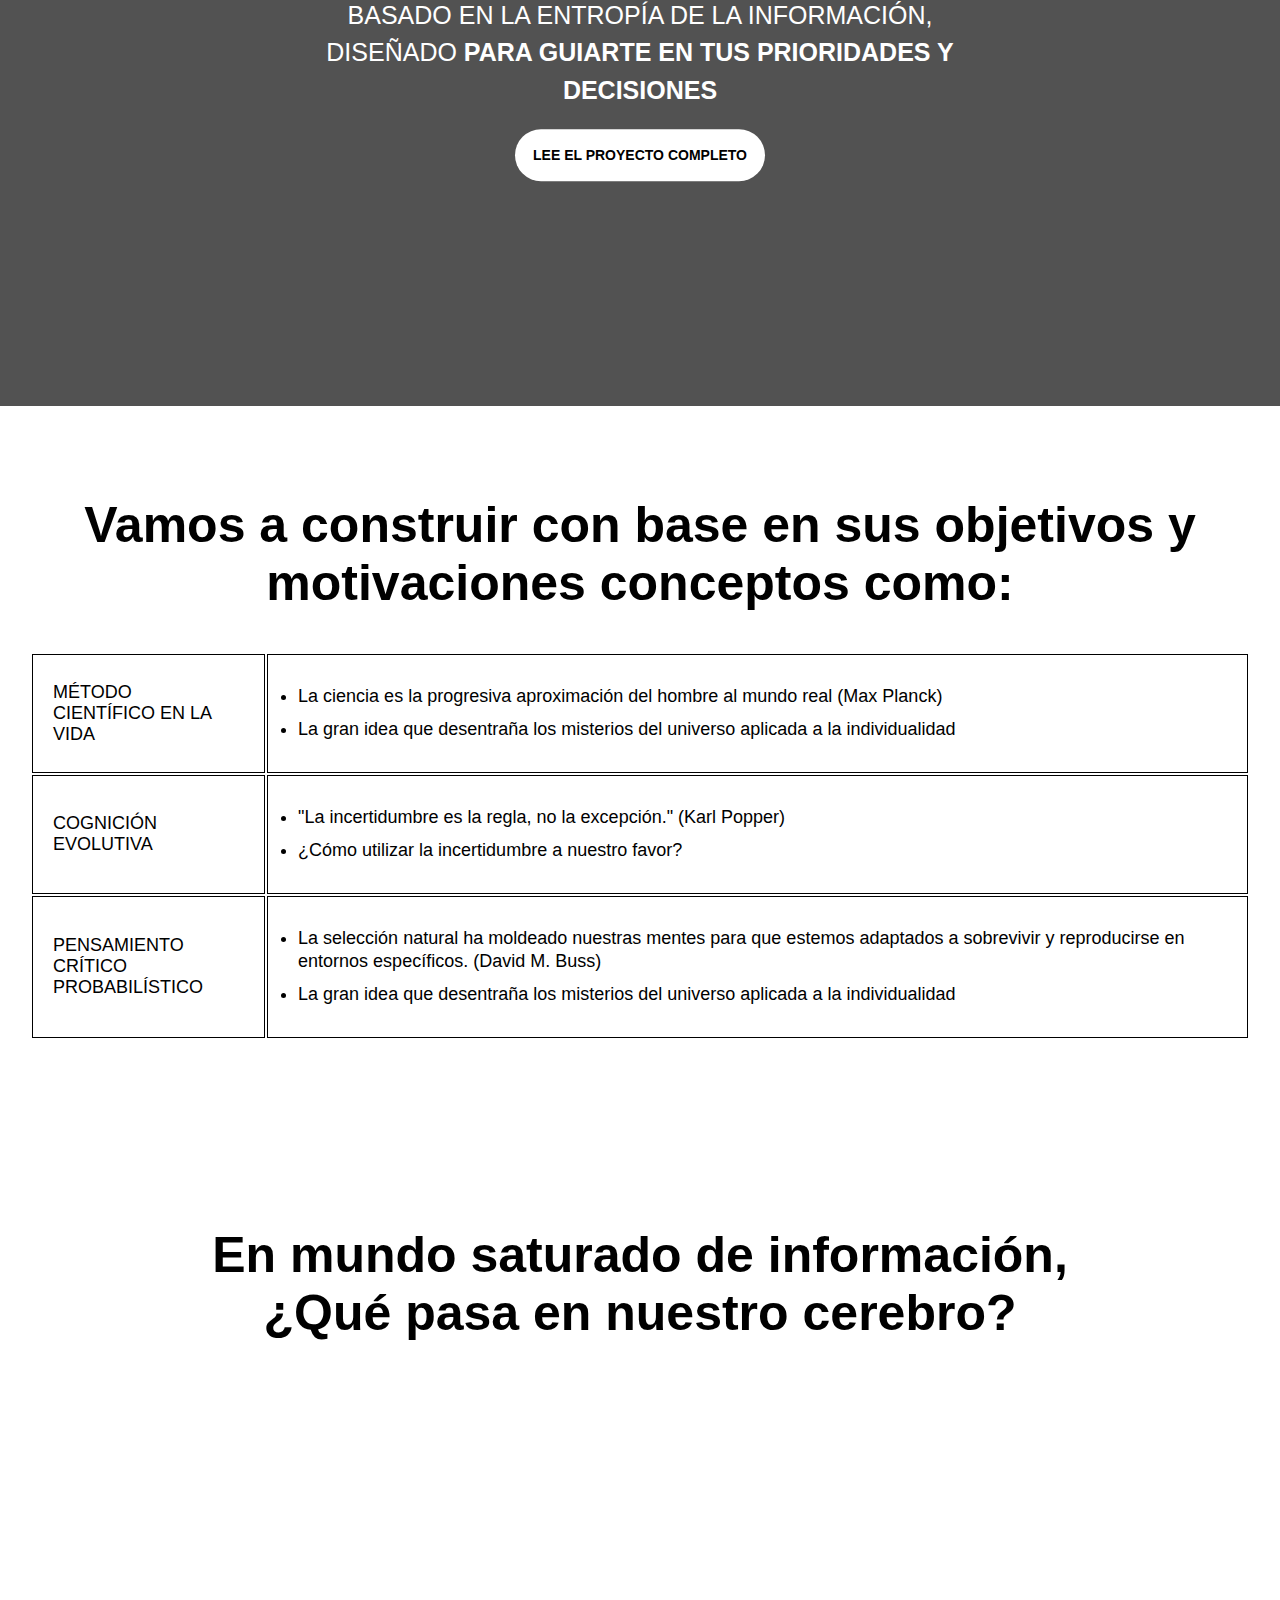
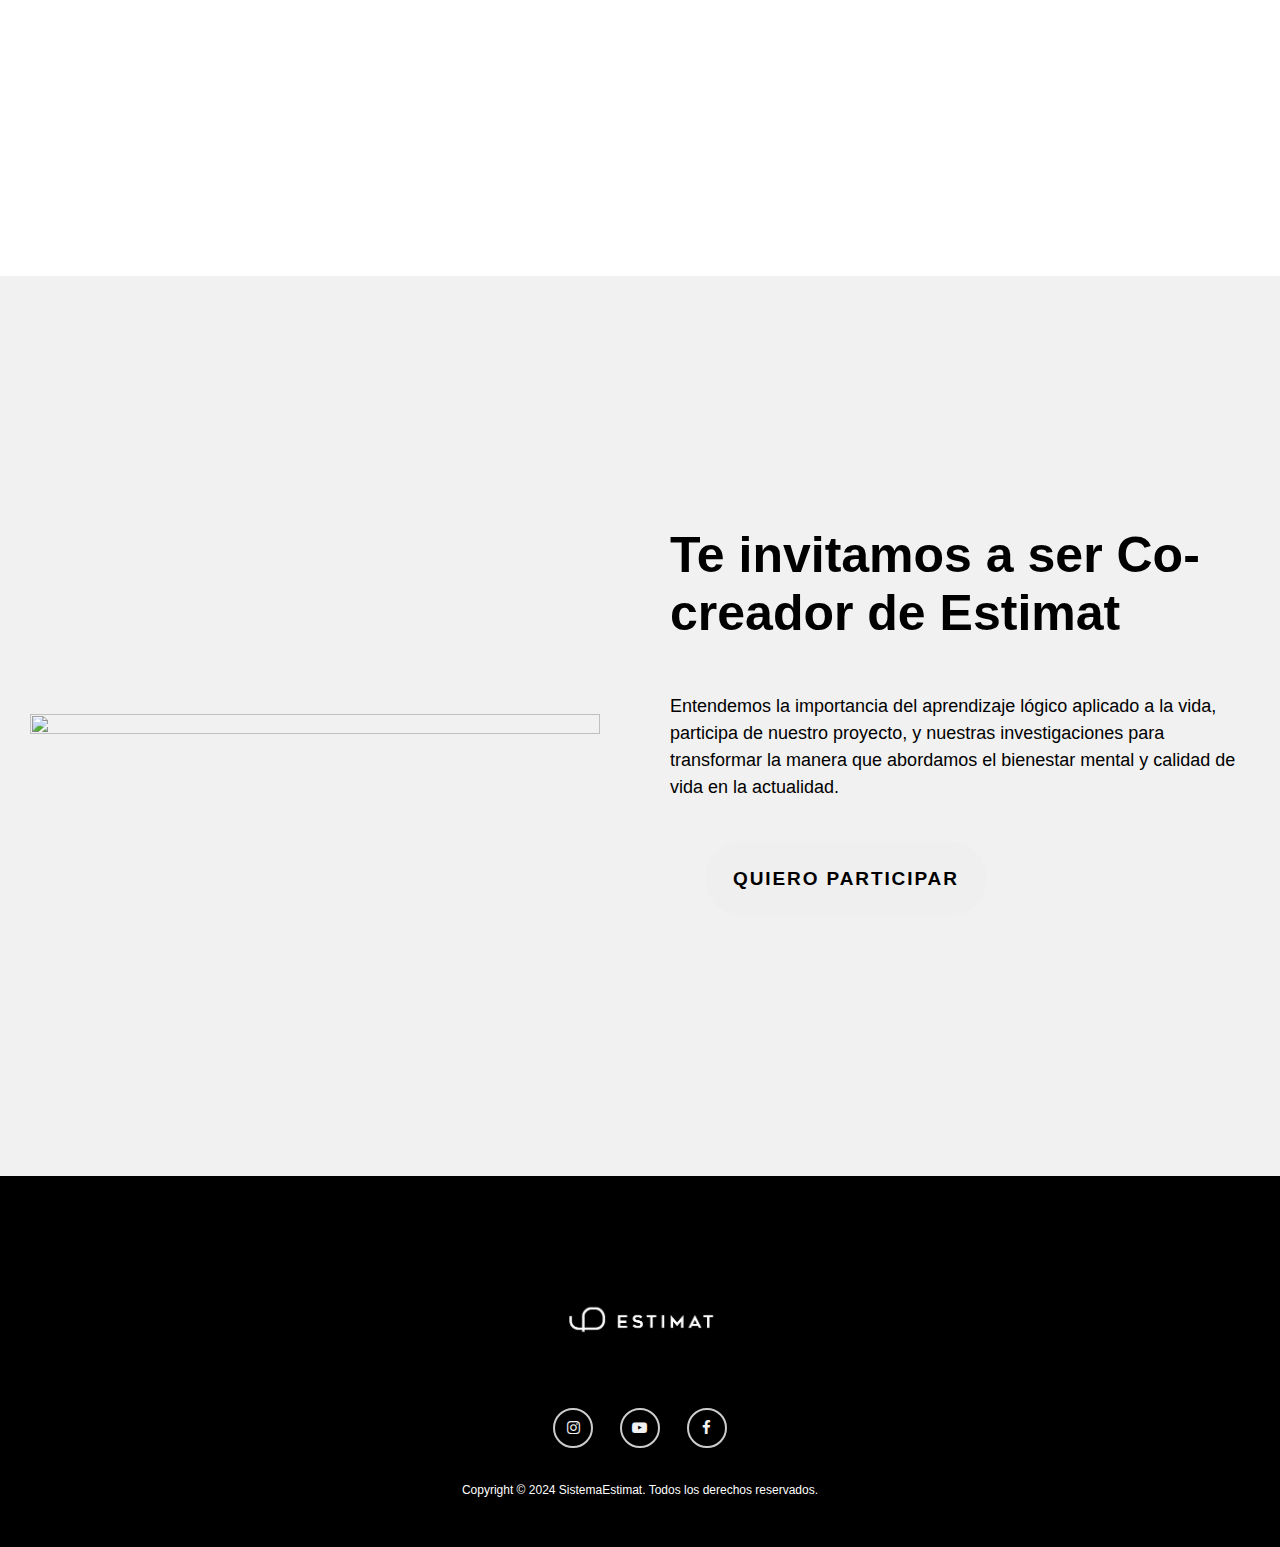
==== commit 8d450ba5: "Merge c658860a00a93c34f56be4eb7a0d6e0265528049 into 51895f0f663d5ef7dc598597b5c70bc225eceba2" ====
--- a/index.html
+++ b/index.html
@@ -14,7 +14,7 @@
     
 </head>
 <body>
-    <header class="header-container">
+    <header>
       <!-- LOGO -->
       <a href="index.html" class ="logo">
         <img src="img/logo-ESTIMAT-03.png" alt="logo-estimat">
@@ -123,14 +123,12 @@
         </div>
       </section>
       <!-- SECCIÓN TRES/ CAJA PADRE -->
-      <section id="como-funciona">
-        <div class="container-row">
-          <div class="column">
-            <h2>Vamos a construir con base
-              en sus objetivos y motivaciones
-              conceptos como:
-            </h2>
-          </div>
+      <section id="tabla">
+        <div class="titulo">
+          <h2>Vamos a construir con base
+            en sus objetivos y motivaciones
+            conceptos como:
+          </h2>
         </div>
         <div>
           <table><!--TABLA-->
@@ -187,13 +185,18 @@
         </div>
       </section>
       <section id="video">
-        <h2>En mundo saturado de información,<br>
-          <span style="font-weight: 800;">¿Qué pasa en nuestro cerebro?</span></h2>
-         <!--<div>
-            <iframe width="560" height="315" src="https://www.youtube.com/embed/1U0j65L7TwM?si=WAB3kTpYHdZYQnsI" title="YouTube video player" frameborder="0" allow="accelerometer; autoplay; clipboard-write; encrypted-media; gyroscope; picture-in-picture;
+        <div class="titulo">
+          <h2>En mundo saturado de información,<br>
+            <span style="font-weight: 800;">¿Qué pasa en nuestro cerebro?</span></h2>
+        </div>
+        <div id="app">
+          
+          <div v-for="elemento in datos" class="video">
+            <iframe width="560" height="315" :src="elemento.video" title="YouTube video player" frameborder="0" allow="accelerometer; autoplay; clipboard-write; encrypted-media; gyroscope; picture-in-picture;
              web-share" referrerpolicy="strict-origin-when-cross-origin" allowfullscreen></iframe>
-          </div>-->
 
+          </div>
+        </div>
       </section>
       <!--CAJA PADRE-->
       <section class="contenedor"><!-- TIENE DOS COLUMNAS -->
@@ -232,23 +235,16 @@
           </ul>
         </div>
         <br><br>
-        <div class="social-list">
+        <nav class="social-list">
           <a href="https://www.instagram.com/sistemaestimat/" class="fa fa-instagram"></a><!--enlace e src de icono de instagram-->
-          <a href="" class="fa fa-youtube-play"></a><!--youtube-->
-          <a href="" class="fa fa-facebook"></a><!--faceboook-->
-            
-          
-        </div>
+          <a href="http://www.youtube.com/@sistemaestimat" class="fa fa-youtube-play"></a><!--youtube-->
+          <a href="https://www.facebook.com/sistemaestimat" class="fa fa-facebook"></a><!--faceboook-->
+        </nav>
         <!--<div class="footer-separator"></div>-->
         <p> Copyright &copy; 2024 SistemaEstimat. Todos los derechos reservados.</p>
     </footer>
-    
 
-      
-      
-    
-    
-    
+    <script src="https://unpkg.com/vue@3/dist/vue.global.js"></script>
     <script src="./js/script.js"></script>
     
 </body>
--- a/css/style.css
+++ b/css/style.css
@@ -11,10 +11,28 @@
 }
 /*main*/
 /******TIPOGRAFIA**********/
-h1, h2{
+h1{
     font-size: 50px; /* Tamaño de fuente para h1 en pantalla grande */
     font-weight: bold; /* Texto en negrita */
     margin-top: 30px;
+}
+h2{
+    font-size: 50px; /* Tamaño de fuente para h1 en pantalla grande */
+    font-weight: bold; /* Texto en negrita */
+    margin-top: 30px;
+    justify-content: center;
+    text-align: center;
+    
+
+}
+.titulo{
+  
+    justify-content: center;
+    text-align: center;
+    align-items: center;
+    padding: 10px 50px 10px 50px;
+    margin-top: 20px;
+    margin-bottom: 20px;
 }
 /***TEXTO RECURSOS***/
 h5{
@@ -44,7 +62,7 @@
     position: absolute;
     top: 50%;
     left: 50%;
-    transform: translate(-50%, -50%);
+    transform: translate(-50%, -40%);
     color: white;
     line-height: 150%;
     font-size: 25px;
@@ -61,14 +79,16 @@
 }
 
 /****TABLA******/
+#tabla{
+    width: 100%;
+    min-height: 750px;
+    overflow: hidden;
+    padding: 30px;
+}
 table{
-    
-    margin: 30px 50px 0px 50px;
-    align-items: center;
-    justify-content: center;
-   
-
-}
+    margin: 30px 0 0px 0;
+}
+
 table li{
    margin: 10px;
    line-height: 130%;
@@ -94,6 +114,20 @@
     padding: 2em;/**/
     z-index: 10;
 }
+.header-container{
+    position: relative;
+    top: 0;
+    left: 0;
+    width: 100%;
+    display: flex;
+    justify-content: space-evenly;/**/
+    transition: 0.7s;
+    padding: 2em;/**/
+    z-index: 10;
+    background-color: #f1f1f1;
+    align-items: center;
+
+}
 header.abajo{
     background: #fff;
     padding: 15px 20px;/**/
@@ -101,12 +135,37 @@
 /*****TAMAÑO LOGO******/
 header .logo{
     position: relative;
-    height: 50px;
+    height: 55px;
     width: auto;
     display: flex;
     transition: 1.5s;
 
 }
+.nav-social{
+    display: flex;
+    justify-content: space-around;
+    min-width: 200px;
+    
+    
+}
+.nav-social a{
+    display: block;
+    text-decoration: none;
+    font-size: 15px;
+    width: 40px;
+    height: 40px;
+    line-height: 39px;
+    text-align: center;
+    color: black;
+    border-radius: 50%;
+    outline: none;
+    padding: 0;
+    float: left;
+    background-color: white;
+    align-items: center;
+    
+}
+
 
 /*****NAVEGADOR******/
 .navigation{
@@ -153,10 +212,6 @@
    
 }
 
-/* .image1{
-    height: 100vh;
-}*/
-
 header.abajo .logo,
 header.abajo ul li a{
     color: #000;
@@ -208,7 +263,6 @@
     text-align: center;
 }
 .container-row{
-    /*height: 100vh;*/
     width: 100%;
     display: flex;
     flex-wrap: wrap;/*Los elementos flexibles se ajustan en varias líneas según sea necesario.*/
@@ -263,20 +317,22 @@
 }
 /**************/
 #video{
-    display:flex;
-    justify-content: center;
-    align-items: center;
+    display:block;
     flex-direction: column;
+    justify-content: center;
+    align-items: center;
     height: 700px;
-
+    gap: 10px;
 }
 
 #video div{
-    width: 60%;
-    height: 450px;
-    margin-top: 30px;
+   display: flex;
+   padding: 20px;
+   justify-content: center;
+    
 }
 #video div iframe{
+    
     width: 100%;
     height: 100%;
 
@@ -294,7 +350,6 @@
     gap: 10px;
     overflow: hidden;
    
-    
 }
 .contenedor > div{
     justify-content:center ;
@@ -346,6 +401,7 @@
     text-align: center;
     justify-content: center;
 }
+
 .text-form{
     margin: 3em 0 0 0;
 }
@@ -423,7 +479,7 @@
     
 }
 .grid-inputs{
-    display: flex;
+    display: grid;
     grid-template-columns: 1fr 1fr;    /*****corregir!!!!!!****/
     gap: 0.5em;
     
@@ -501,11 +557,11 @@
     font-size: 12px;
 }
 .social-list{
-    
     display: flex;
     justify-content: space-around;
     min-width: 200px;
 }
+
 .social-list a{
     text-decoration: none;
     font-size: 15px;
@@ -520,18 +576,20 @@
     outline: none;
     padding: 0;
     float: left;
-    
-    
-}
-
-/*@media only screen and (min-width: 600px) { /* entonces >= 600px  */
-    /* For tablets: *//*
-    width: 100%;
-    
-}*/
+}
+
+
 /* Media query para pantallas más pequeñas */
 @media screen and (max-width: 768px) {
-    
+    .nav-social{
+        width: 15%;
+        justify-content: center;
+    }
+
+    .header-container .logo{
+        width: 100%;
+        display: block;
+    }
     h1, h2 {
         font-size: 40px; /* Tamaño de fuente para h1 en pantalla pequeña */
     }
@@ -546,8 +604,10 @@
     .div-1, .div-2{
         width: 100%;
     }
+
     footer{
         bottom: 0;
+        width: 100%;
     }
     
 }
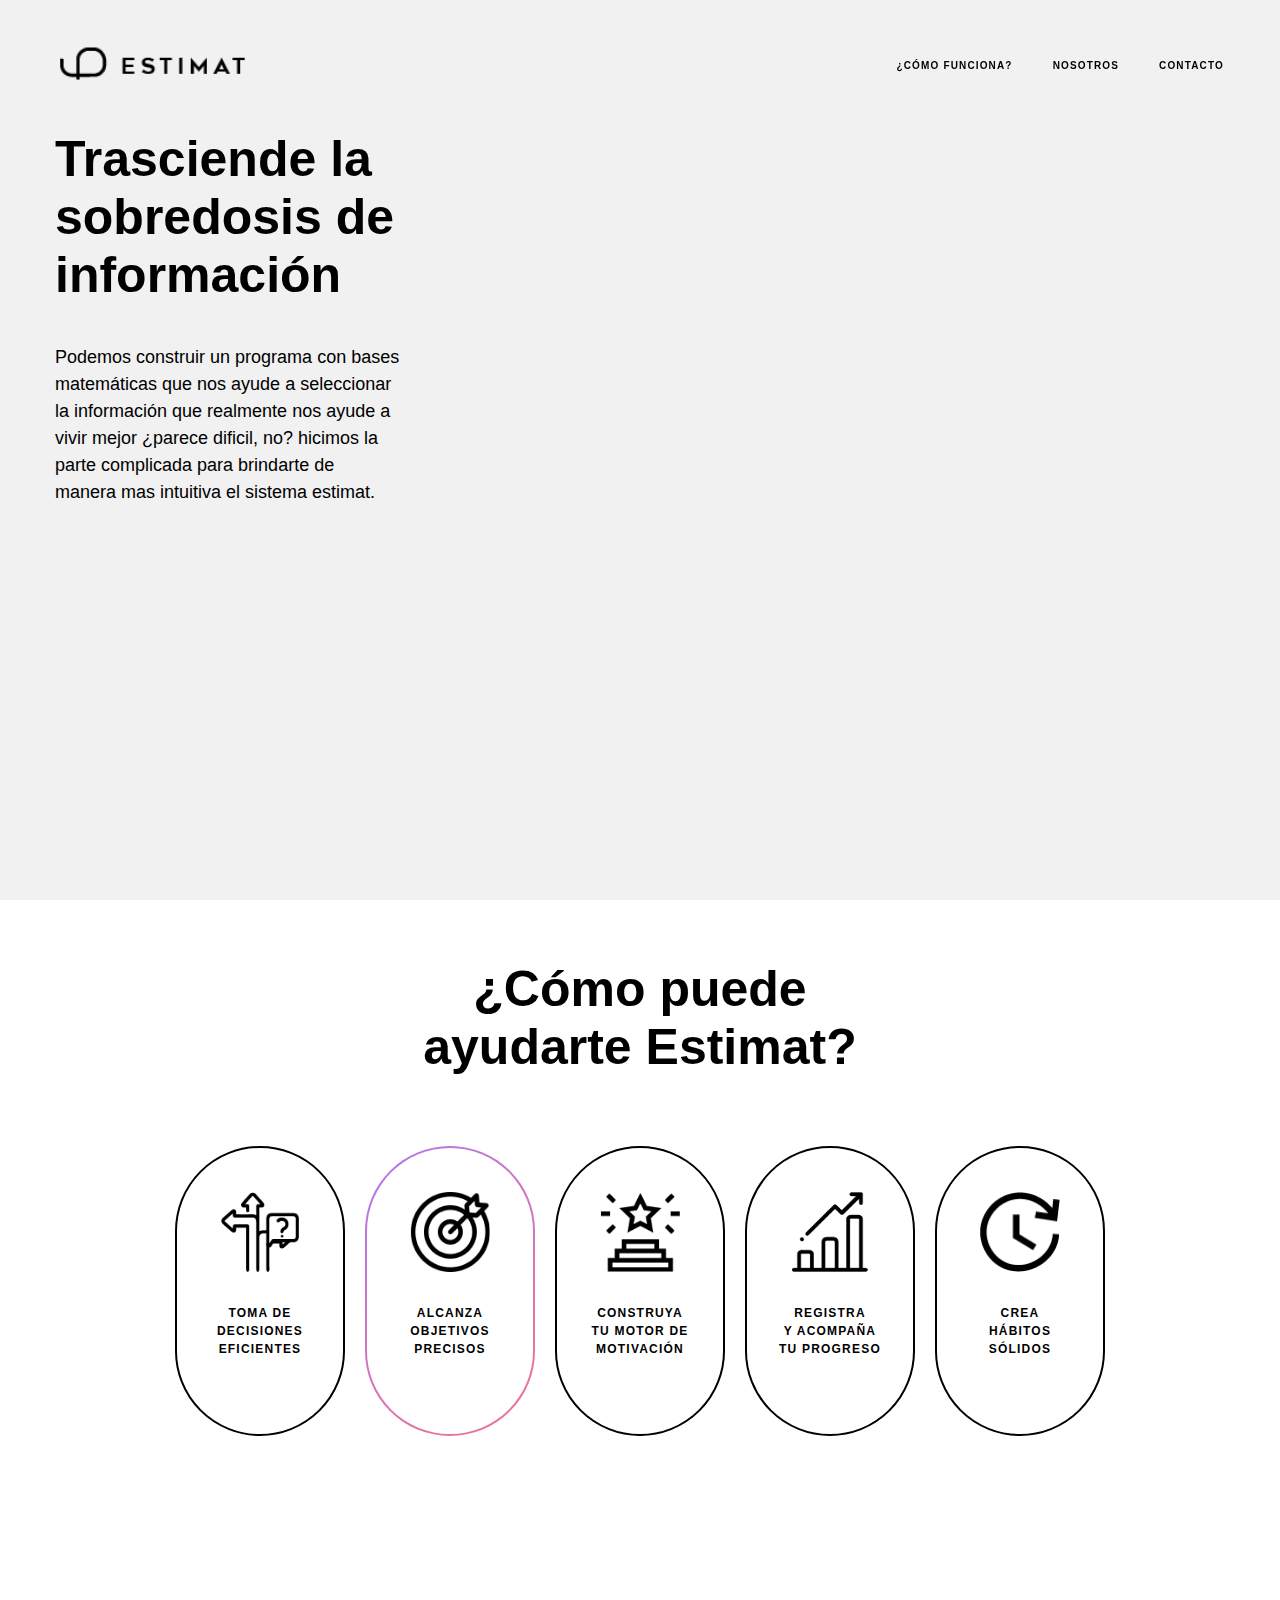
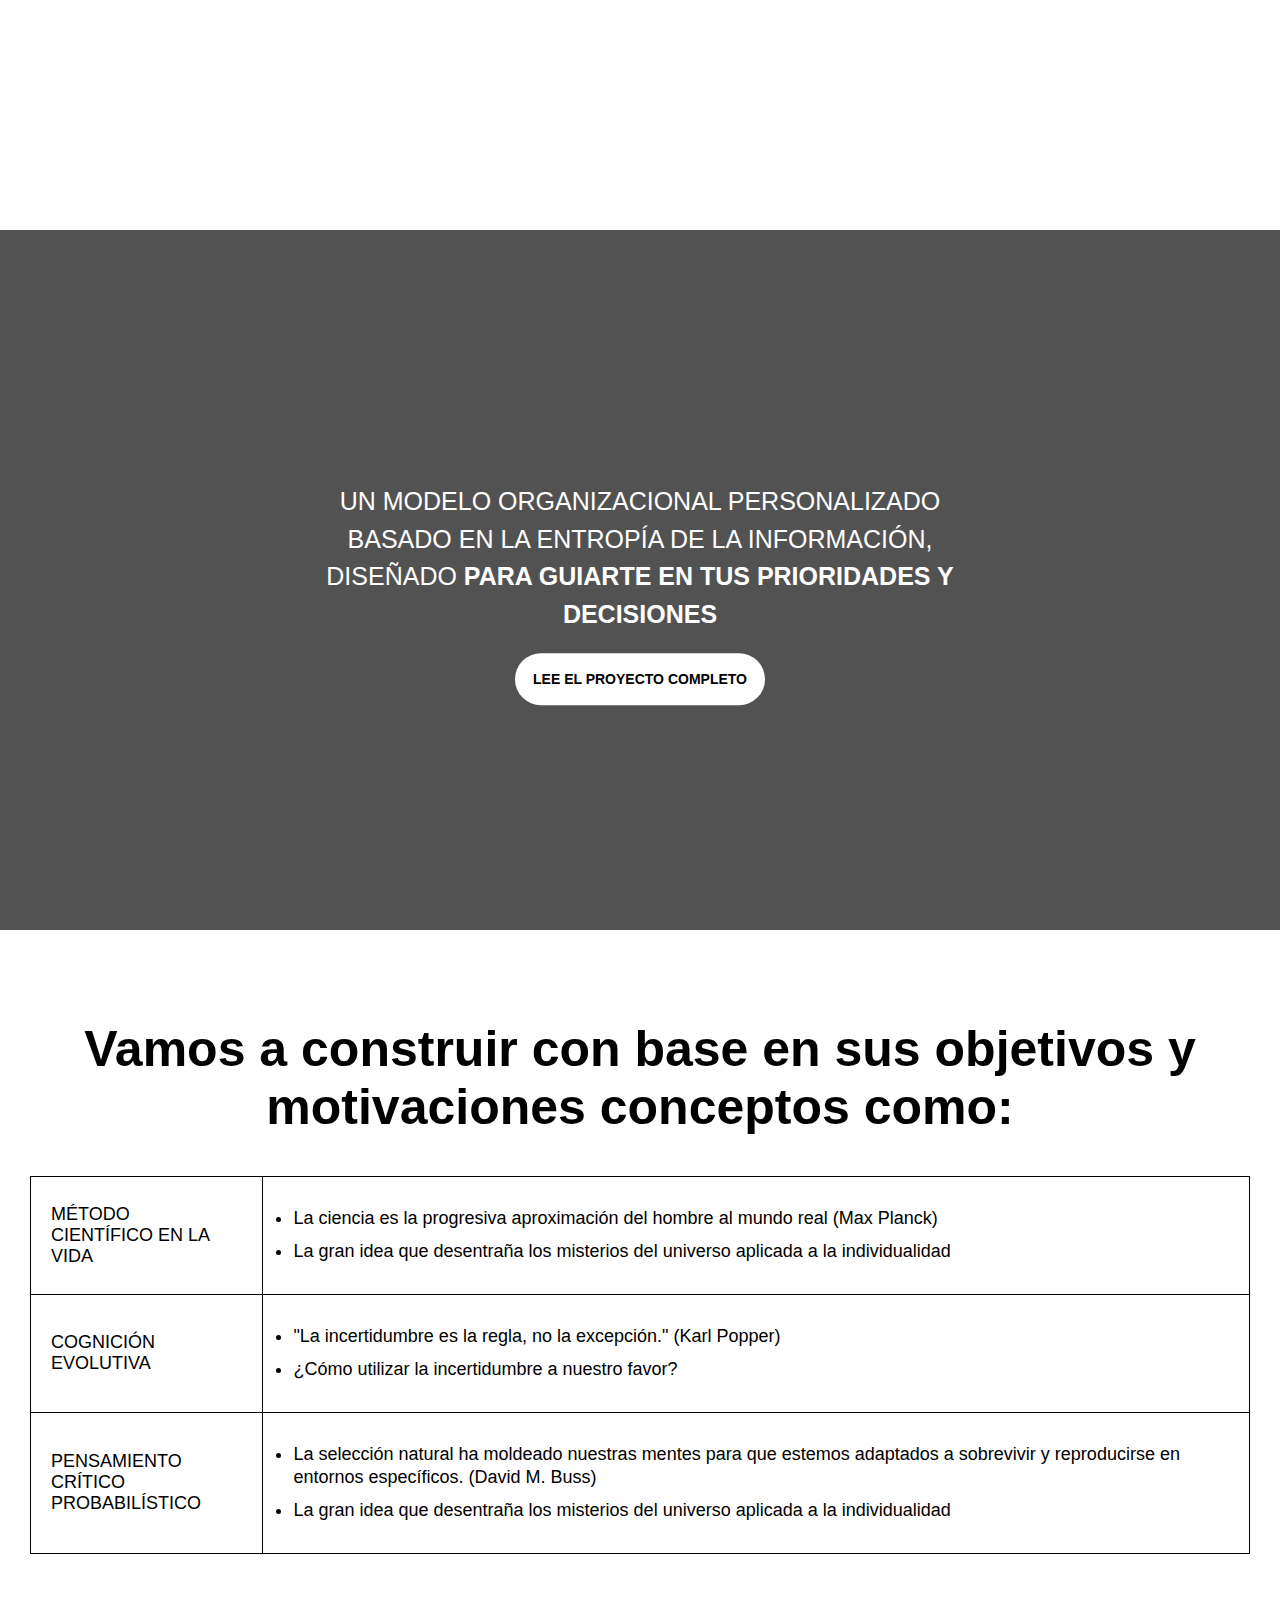
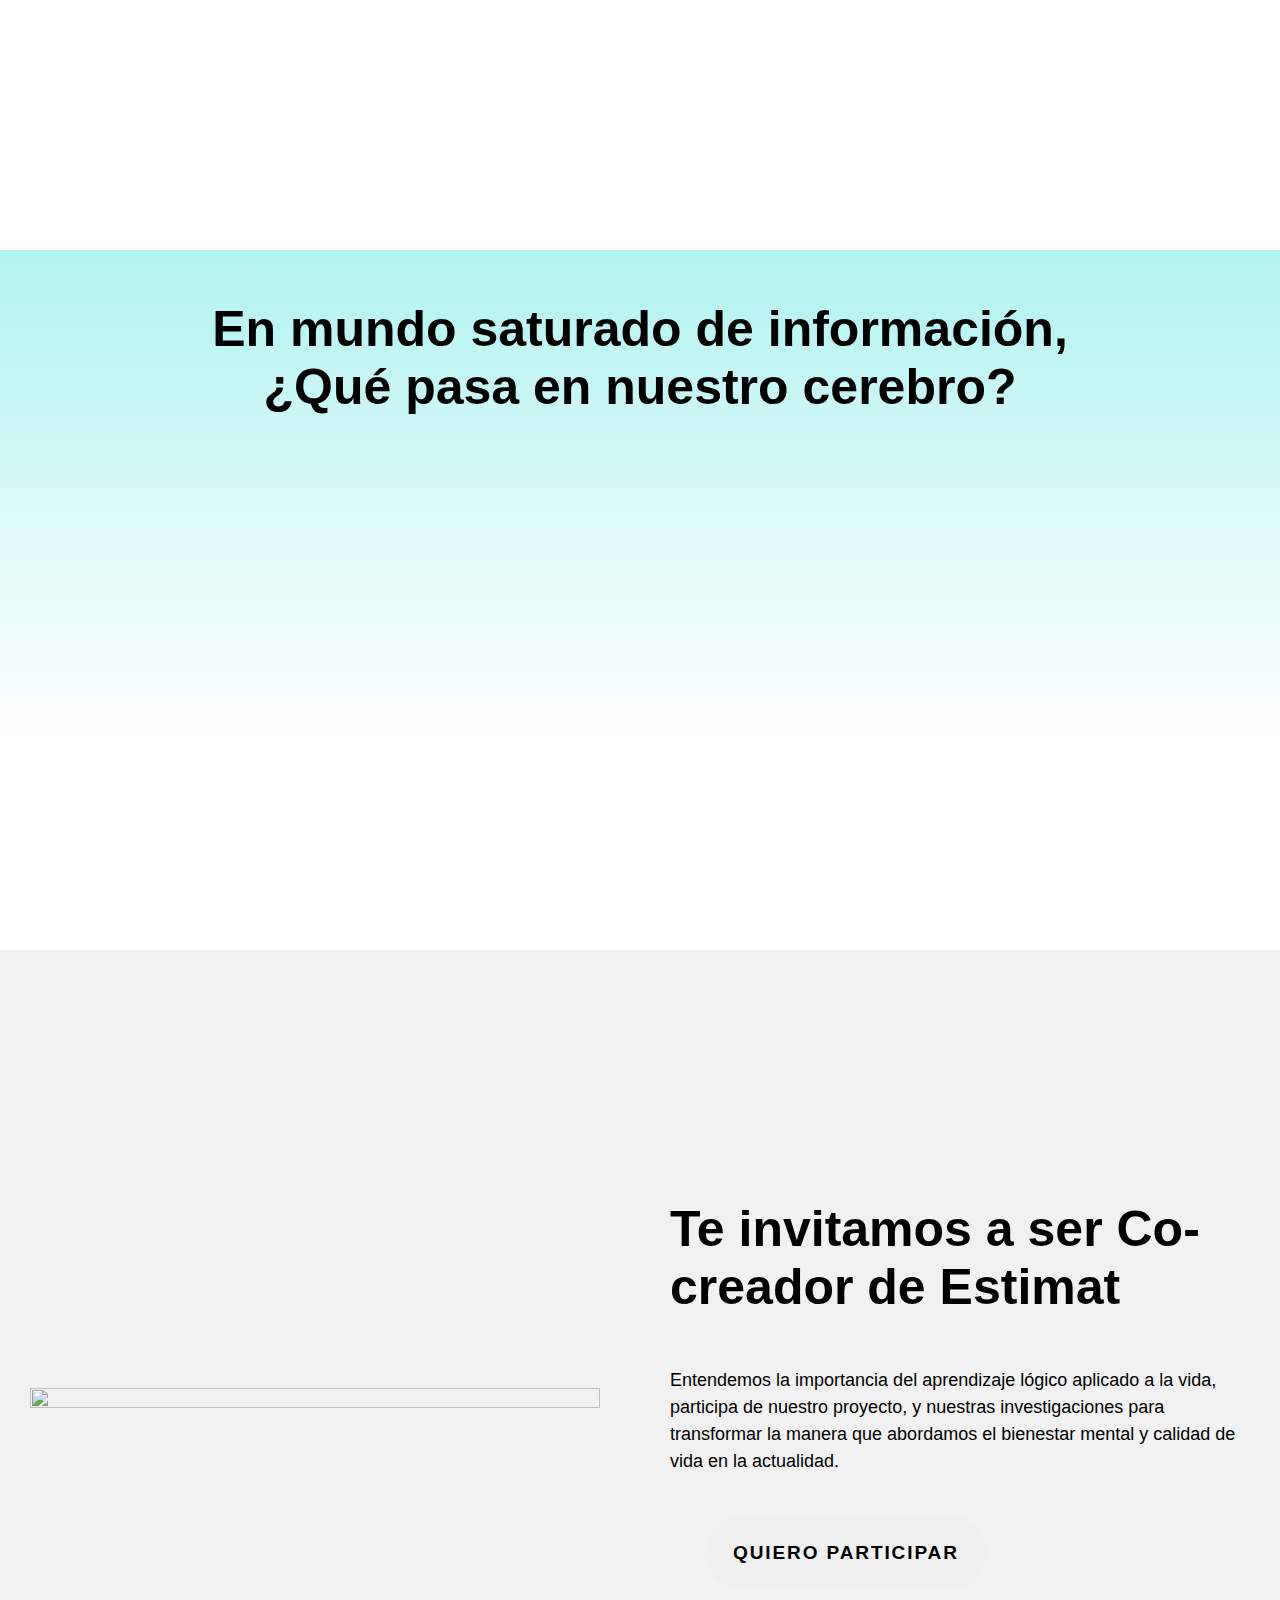
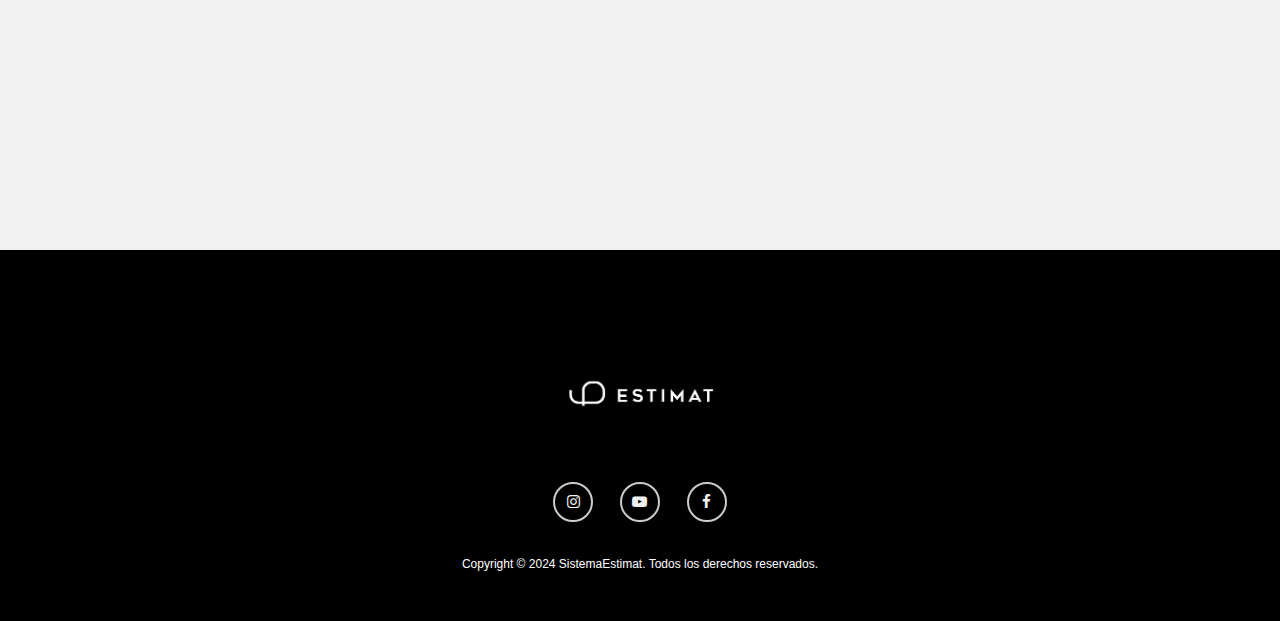
==== commit 53adb079: "correccion api1" ====
--- a/index.html
+++ b/index.html
@@ -227,7 +227,6 @@
             <li>
               <ul>
                 <li>
-                  <!--<svg></svg>-->
                   <img class="logo-footer" src="./img/logo-ESTIMAT-04.png" alt="logo-footer">
                 </li>
               </ul>
--- a/css/style.css
+++ b/css/style.css
@@ -86,6 +86,7 @@
     padding: 30px;
 }
 table{
+    border-collapse: collapse;
     margin: 30px 0 0px 0;
 }
 
@@ -203,7 +204,7 @@
 .image1{
     position: relative;
     width: 100%;
-    height: 700px;
+    height: 100vh;
     background-image: url("/img/chica---lateral---inicio.png");
     background-color: #f1f1f1;
     background-size: 590px 700px;;
@@ -211,6 +212,12 @@
     background-repeat: no-repeat;
    
 }
+section{
+    height: 100vh;
+    justify-content: center;
+    align-items: center;
+
+}
 
 header.abajo .logo,
 header.abajo ul li a{
@@ -304,8 +311,8 @@
     justify-content: center;
     /*background: linear-gradient(rgb(255, 255, 255), rgb(255, 255, 255)) padding-box padding-box, 
     linear-gradient(-225deg, rgb(117, 240, 148), rgb(117, 178, 240)) border-box border-box;*/
-    background: linear-gradient(rgb(255, 255, 255), rgb(255, 255, 255)) padding-box padding-box,
-     linear-gradient(-225deg, rgb(178, 117, 240), rgb(240, 117, 138)) border-box border-box;
+    background: linear-gradient(rgb(255, 255, 255), #ffffff) padding-box padding-box,
+     linear-gradient(-225deg, #b275f0, rgb(240, 117, 138)) border-box border-box;
     border: 2px solid transparent;
     line-height: 100%;
 
@@ -323,6 +330,7 @@
     align-items: center;
     height: 700px;
     gap: 10px;
+    background: linear-gradient( to bottom,#ffcfdf 0%, #ffc988 0%,#b0f3f1 0%,   #ffffff 70%); 
 }
 
 #video div{
@@ -337,7 +345,7 @@
     height: 100%;
 
 }
-/*Grid*/
+
 /*****CONTENEDOR PADRE*******/  
 .contenedor{
     height: 100vh;
@@ -480,7 +488,7 @@
 }
 .grid-inputs{
     display: grid;
-    grid-template-columns: 1fr 1fr;    /*****corregir!!!!!!****/
+    grid-template-columns: 1fr 1fr;
     gap: 0.5em;
     
 }
@@ -584,6 +592,7 @@
     .nav-social{
         width: 15%;
         justify-content: center;
+        gap:7px;
     }
 
     .header-container .logo{
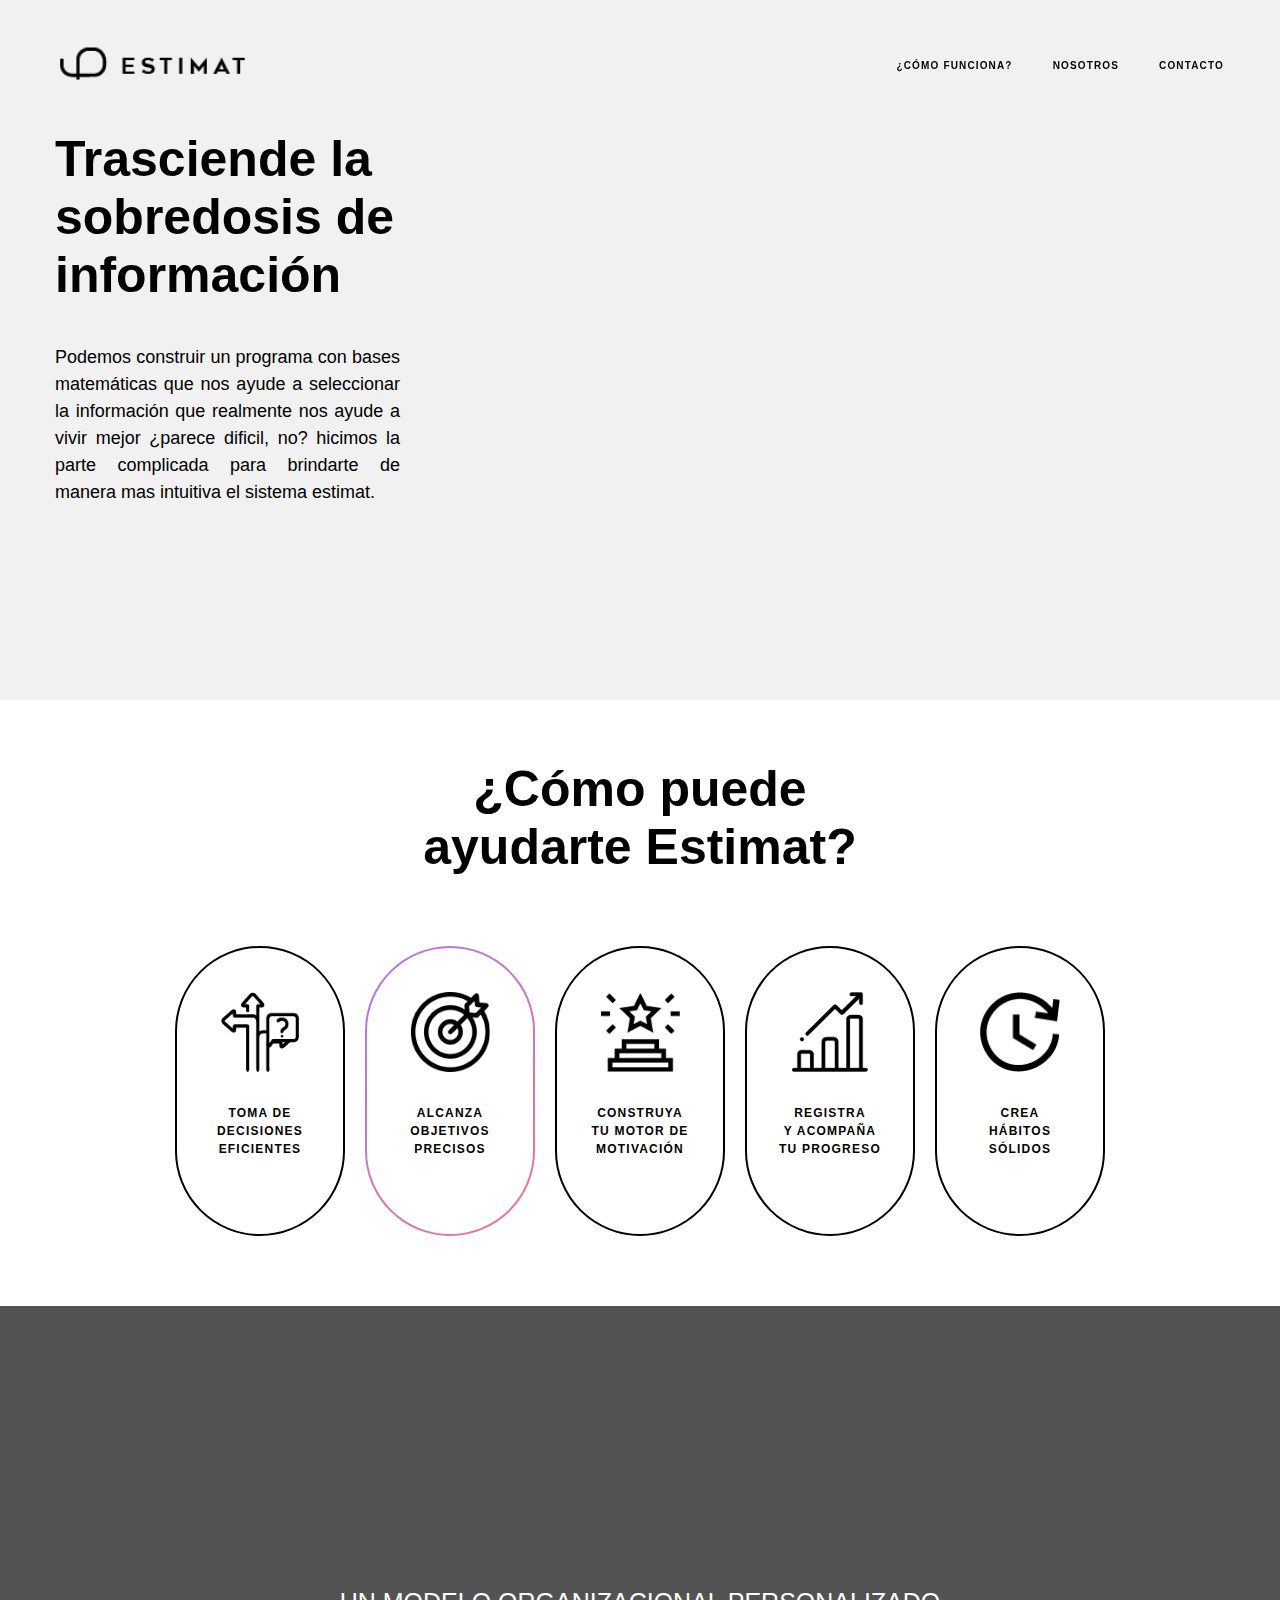
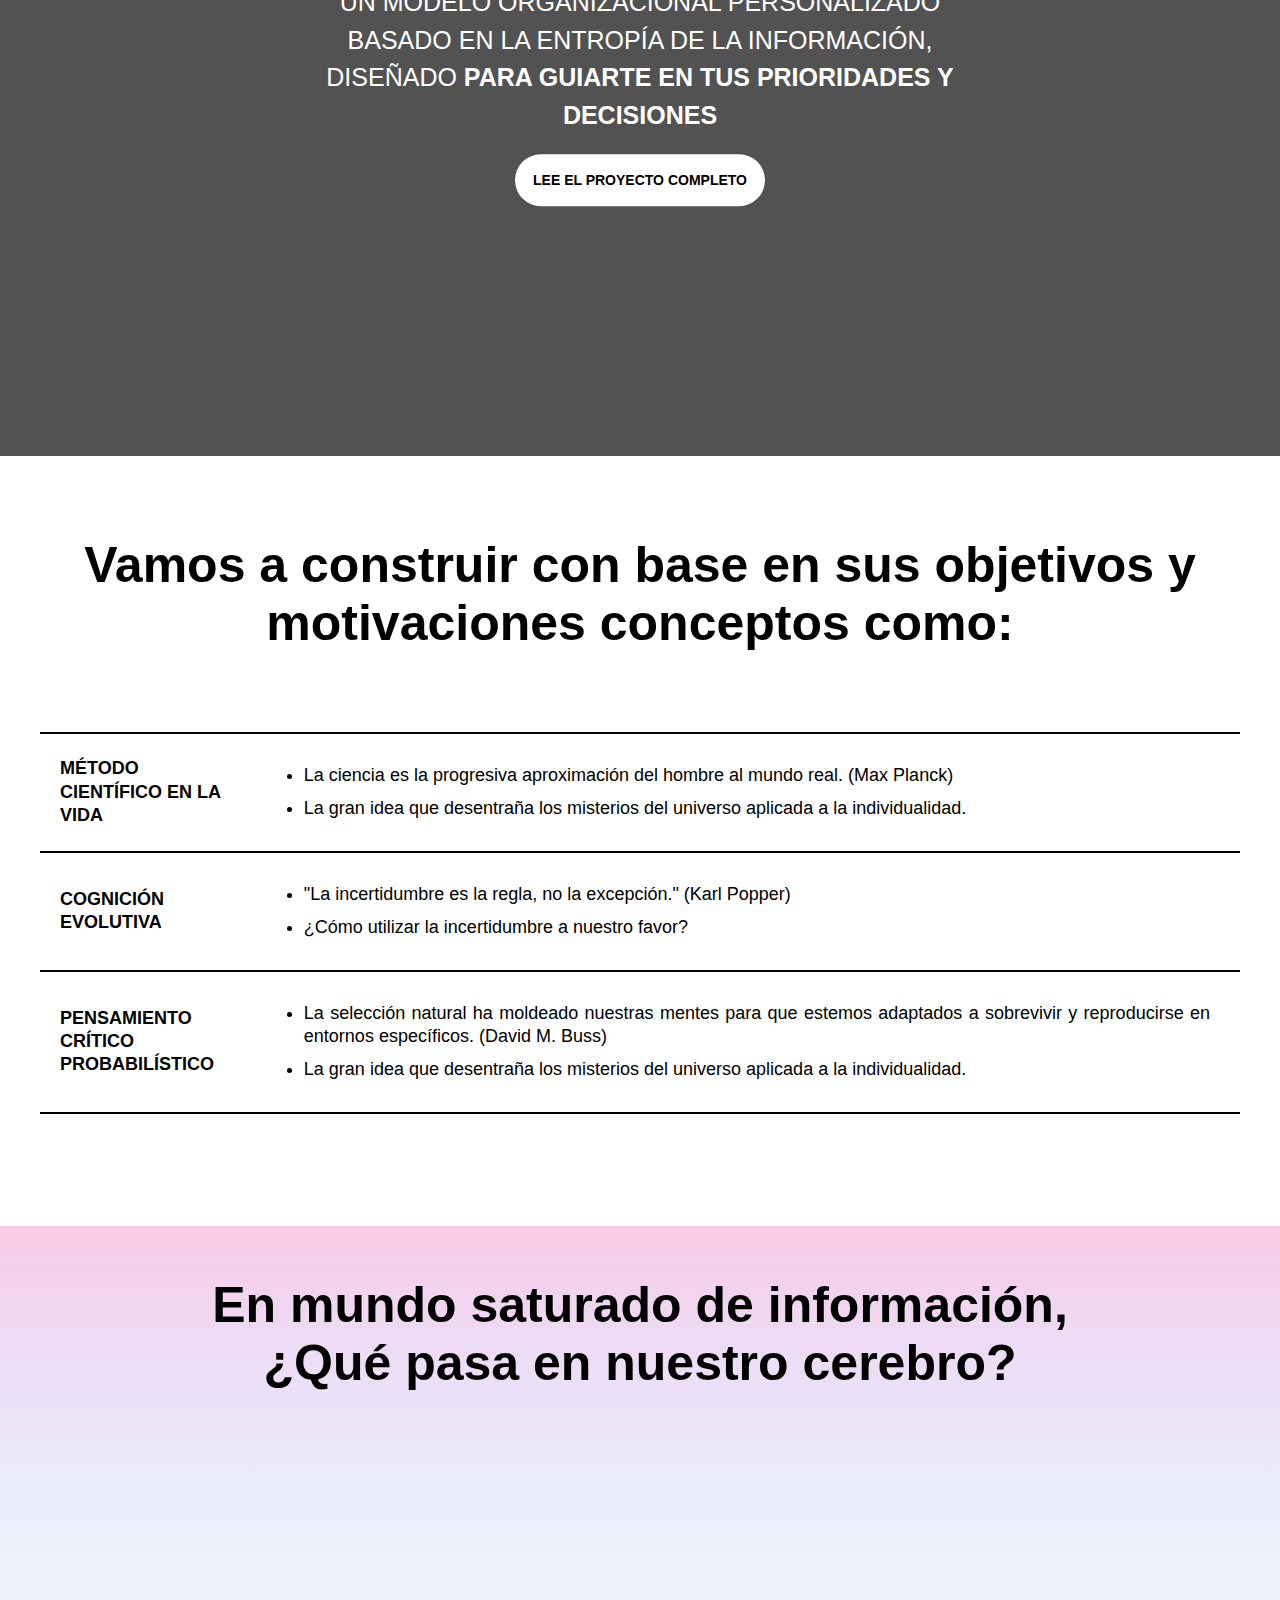
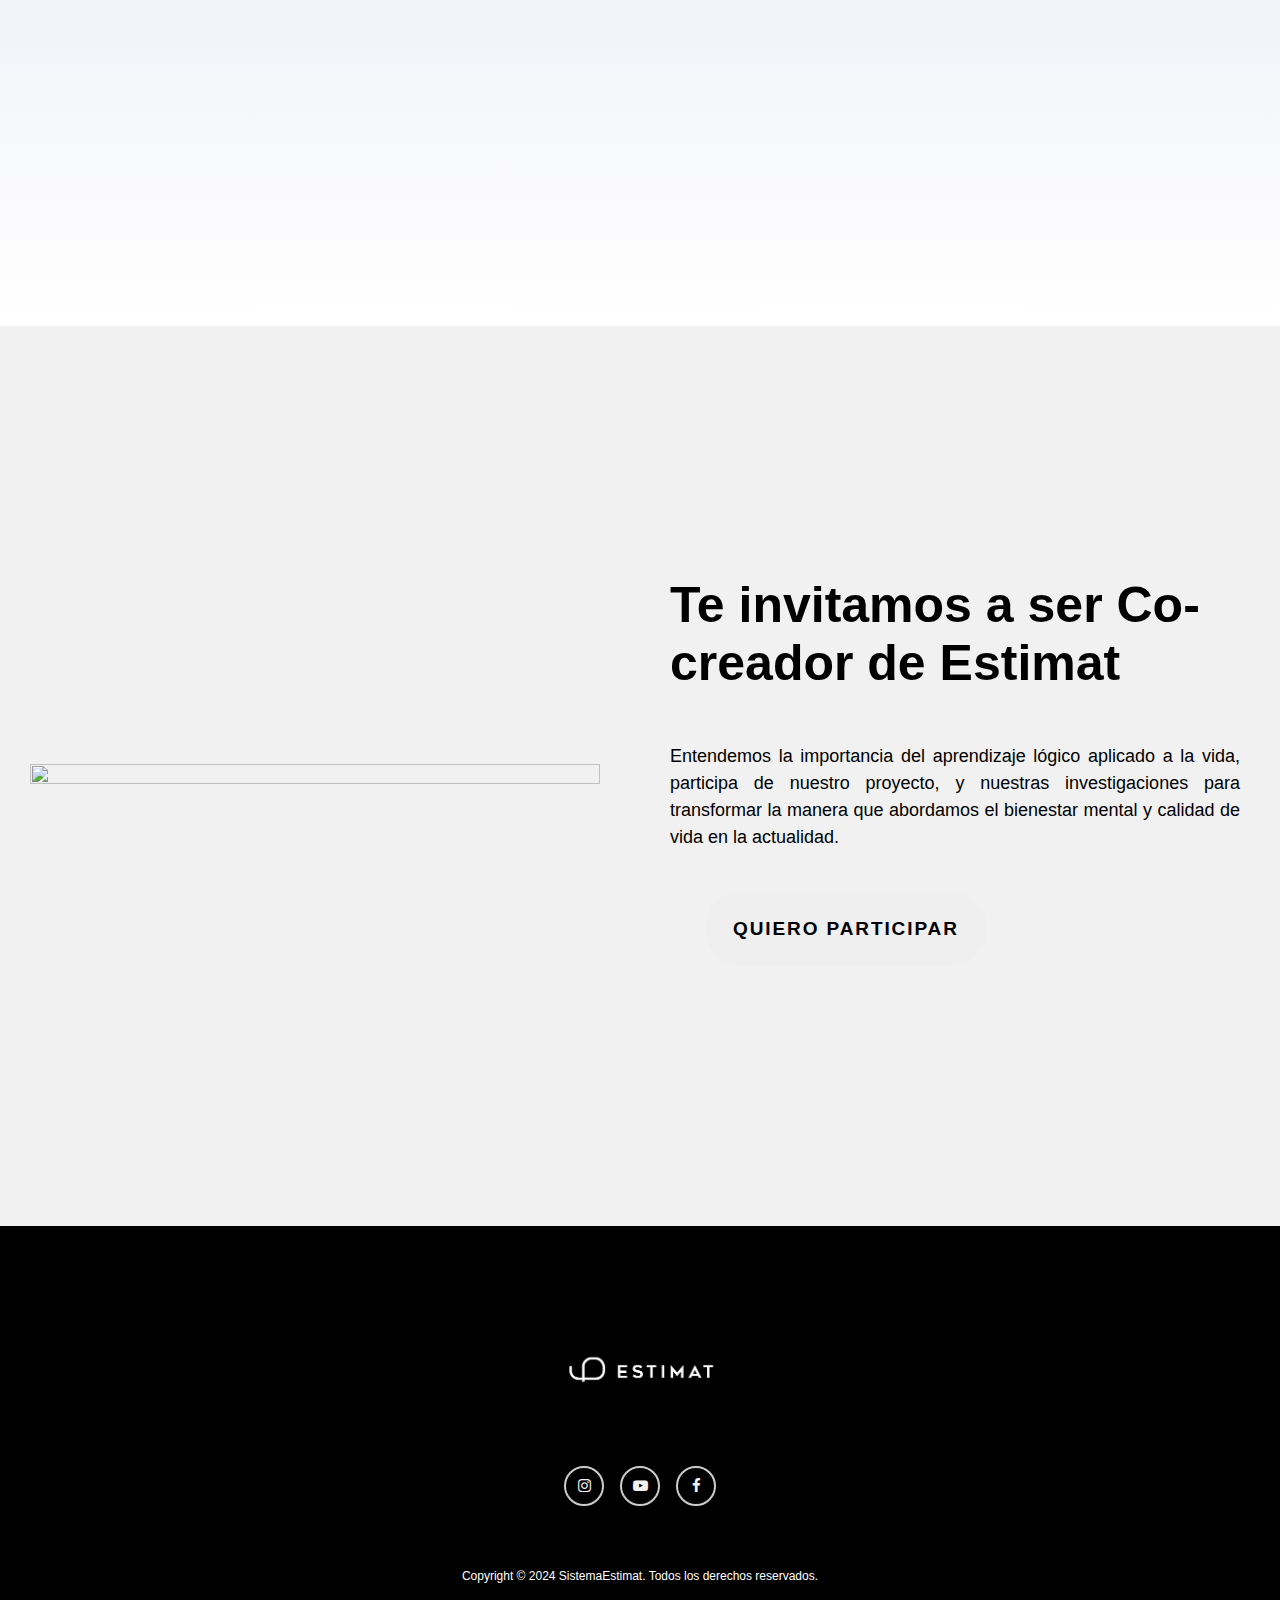
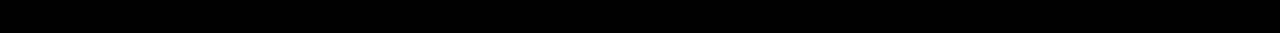
==== commit 7983242e: "tabla y gradient" ====
--- a/index.html
+++ b/index.html
@@ -138,10 +138,10 @@
               <td>
                 <ul>
                   <li>
-                    La ciencia es la progresiva aproximación del hombre al mundo real (Max Planck)
-                  </li>
-                  <li>
-                    La gran idea que desentraña los misterios del universo aplicada a la individualidad
+                    La ciencia es la progresiva aproximación del hombre al mundo real. (Max Planck)
+                  </li>
+                  <li>
+                    La gran idea que desentraña los misterios del universo aplicada a la individualidad.
                   </li>
                 </ul>
               </td>
@@ -176,7 +176,7 @@
                     sobrevivir y reproducirse en entornos específicos. (David M. Buss)
                   </li>
                   <li>
-                    La gran idea que desentraña los misterios del universo aplicada a la individualidad
+                    La gran idea que desentraña los misterios del universo aplicada a la individualidad.
                   </li>
                 </ul>
               </td>
@@ -234,12 +234,18 @@
           </ul>
         </div>
         <br><br>
-        <nav class="social-list">
-          <a href="https://www.instagram.com/sistemaestimat/" class="fa fa-instagram"></a><!--enlace e src de icono de instagram-->
-          <a href="http://www.youtube.com/@sistemaestimat" class="fa fa-youtube-play"></a><!--youtube-->
-          <a href="https://www.facebook.com/sistemaestimat" class="fa fa-facebook"></a><!--faceboook-->
-        </nav>
-        <!--<div class="footer-separator"></div>-->
+        <section class="footer-social">
+          <ul class="footer-social-list">
+            <li><a href="https://www.instagram.com/sistemaestimat/" class="fa fa-instagram"></a></li> <!--enlace e src de icono de instagram-->
+            <li><a href="http://www.youtube.com/@sistemaestimat" class="fa fa-youtube-play"></a></li><!--youtube-->
+            <li><a href="https://www.facebook.com/sistemaestimat" class="fa fa-facebook"></a></li><!--faceboook-->
+            
+          </ul>
+        </section>
+        
+         
+
+        
         <p> Copyright &copy; 2024 SistemaEstimat. Todos los derechos reservados.</p>
     </footer>
 
--- a/css/style.css
+++ b/css/style.css
@@ -26,7 +26,6 @@
 
 }
 .titulo{
-  
     justify-content: center;
     text-align: center;
     align-items: center;
@@ -51,7 +50,7 @@
 .container-image {
     background-image: linear-gradient(rgba(0, 0, 0, 0.6), rgba(0, 0, 0, 0.6)), url("/img/tyler-nix.jpg");
     background-color: #cccccc;
-    height: 700px;
+    height: 750px;
     background-position: center;
     background-repeat: no-repeat;
     background-size: cover;
@@ -83,23 +82,40 @@
     width: 100%;
     min-height: 750px;
     overflow: hidden;
-    padding: 30px;
+    padding: 20px;
+    justify-content: center;
+    align-items: center;
+    
 }
 table{
+    border: 2px solid black;
     border-collapse: collapse;
-    margin: 30px 0 0px 0;
+    padding: 20px;
+    margin: 70px 20px 0 20px;
+    align-items: center;
+    border-left: none;
+    border-right: none;
+    justify-content: center;
+    
+
 }
 
 table li{
    margin: 10px;
    line-height: 130%;
+   text-align: justify;
+   font-weight: normal;
+   
   
 }
 
-
 td {
- padding:20px;
- border: 1px solid black;
+   line-height: 130%;
+   padding:20px;
+   border-bottom: 2px solid black;
+   font-weight: 700;
+   
+   
  
 }
 
@@ -121,7 +137,7 @@
     left: 0;
     width: 100%;
     display: flex;
-    justify-content: space-evenly;/**/
+    justify-content: space-around;/**/
     transition: 0.7s;
     padding: 2em;/**/
     z-index: 10;
@@ -146,7 +162,6 @@
     display: flex;
     justify-content: space-around;
     min-width: 200px;
-    
     
 }
 .nav-social a{
@@ -204,7 +219,7 @@
 .image1{
     position: relative;
     width: 100%;
-    height: 100vh;
+    height: 700px;
     background-image: url("/img/chica---lateral---inicio.png");
     background-color: #f1f1f1;
     background-size: 590px 700px;;
@@ -212,12 +227,7 @@
     background-repeat: no-repeat;
    
 }
-section{
-    height: 100vh;
-    justify-content: center;
-    align-items: center;
-
-}
+
 
 header.abajo .logo,
 header.abajo ul li a{
@@ -242,14 +252,14 @@
     justify-content: center;
     text-align: center;
     padding-left: 35px;
-    align-content: space-around; 
+    align-items: left;
 }
 
 .box1{
     text-align: left;
     flex: 1;/**/
     margin: 20px;
-    justify-content: left;
+    text-align: left;
     padding-top: 80px;
     
     
@@ -258,9 +268,9 @@
     text-align: left;
     flex: 1;/**/
     line-height: 150%;
-    justify-content: left;
     margin: 20px;
-    
+    text-justify: none;
+    text-align: justify;
 }
 /****************/
 /*Flex-box*/
@@ -295,6 +305,7 @@
     justify-content: center;
     border: 2px solid black;
     line-height: 100%;
+   
 
 }
 .card-gradient{
@@ -312,7 +323,7 @@
     /*background: linear-gradient(rgb(255, 255, 255), rgb(255, 255, 255)) padding-box padding-box, 
     linear-gradient(-225deg, rgb(117, 240, 148), rgb(117, 178, 240)) border-box border-box;*/
     background: linear-gradient(rgb(255, 255, 255), #ffffff) padding-box padding-box,
-     linear-gradient(-225deg, #b275f0, rgb(240, 117, 138)) border-box border-box;
+     linear-gradient(-225deg, #b275f0, #f0758a) border-box border-box;
     border: 2px solid transparent;
     line-height: 100%;
 
@@ -330,7 +341,8 @@
     align-items: center;
     height: 700px;
     gap: 10px;
-    background: linear-gradient( to bottom,#ffcfdf 0%, #ffc988 0%,#b0f3f1 0%,   #ffffff 70%); 
+    background-image: linear-gradient(to bottom, #f9cae5, #f2d3ef, #eddcf6, #eae4f9, #eaebfa,
+     #edeffa, #f0f3fa, #f4f6fa, #f7f8fb, #fafafc, #fdfdfe, #ffffff);
 }
 
 #video div{
@@ -381,6 +393,7 @@
 .div-2 p {
     line-height: 150%;
     padding-top: 30px ;
+    text-align: justify;
     
 }
 .img-flex{
@@ -486,13 +499,13 @@
     background-color: white;
     
 }
+/**grid**/
 .grid-inputs{
     display: grid;
     grid-template-columns: 1fr 1fr;
     gap: 0.5em;
     
 }
-
 div,fieldset,label {
     border: none;
     outline: 0;
@@ -505,9 +518,6 @@
     margin: 0;
     padding: 0;
     
-}
-.terminos input{
-    display: flex;
 }
 /****BOTON ENVIAR****/
 .submit_btn {
@@ -531,7 +541,7 @@
 footer{
     position: relative;
     bottom: 0;
-    z-index: -1;
+    z-index: 3;
     display: flex;
     flex-direction: column;
     align-items: center;
@@ -541,7 +551,7 @@
     text-align: center;
     width: 100%;
     padding: 50px 0;
-  }
+}
 
 .logo-footer{
     height: 50px;
@@ -564,13 +574,17 @@
     color: #ffffff;
     font-size: 12px;
 }
-.social-list{
-    display: flex;
-    justify-content: space-around;
-    min-width: 200px;
-}
-
-.social-list a{
+.footer-social{
+    padding: 0 1.875rem 1.25rem;
+    
+}
+.footer-social-list{
+    display: flex;
+    justify-content: center;
+    
+}
+
+.footer-social-list a{
     text-decoration: none;
     font-size: 15px;
     width: 40px;
@@ -584,6 +598,12 @@
     outline: none;
     padding: 0;
     float: left;
+    
+}
+.footer-social-list li{
+    margin: 0.5rem;
+    font-size: 1.25rem;
+    list-style: none;
 }
 
 
@@ -618,6 +638,7 @@
         bottom: 0;
         width: 100%;
     }
+    
     
 }
 
